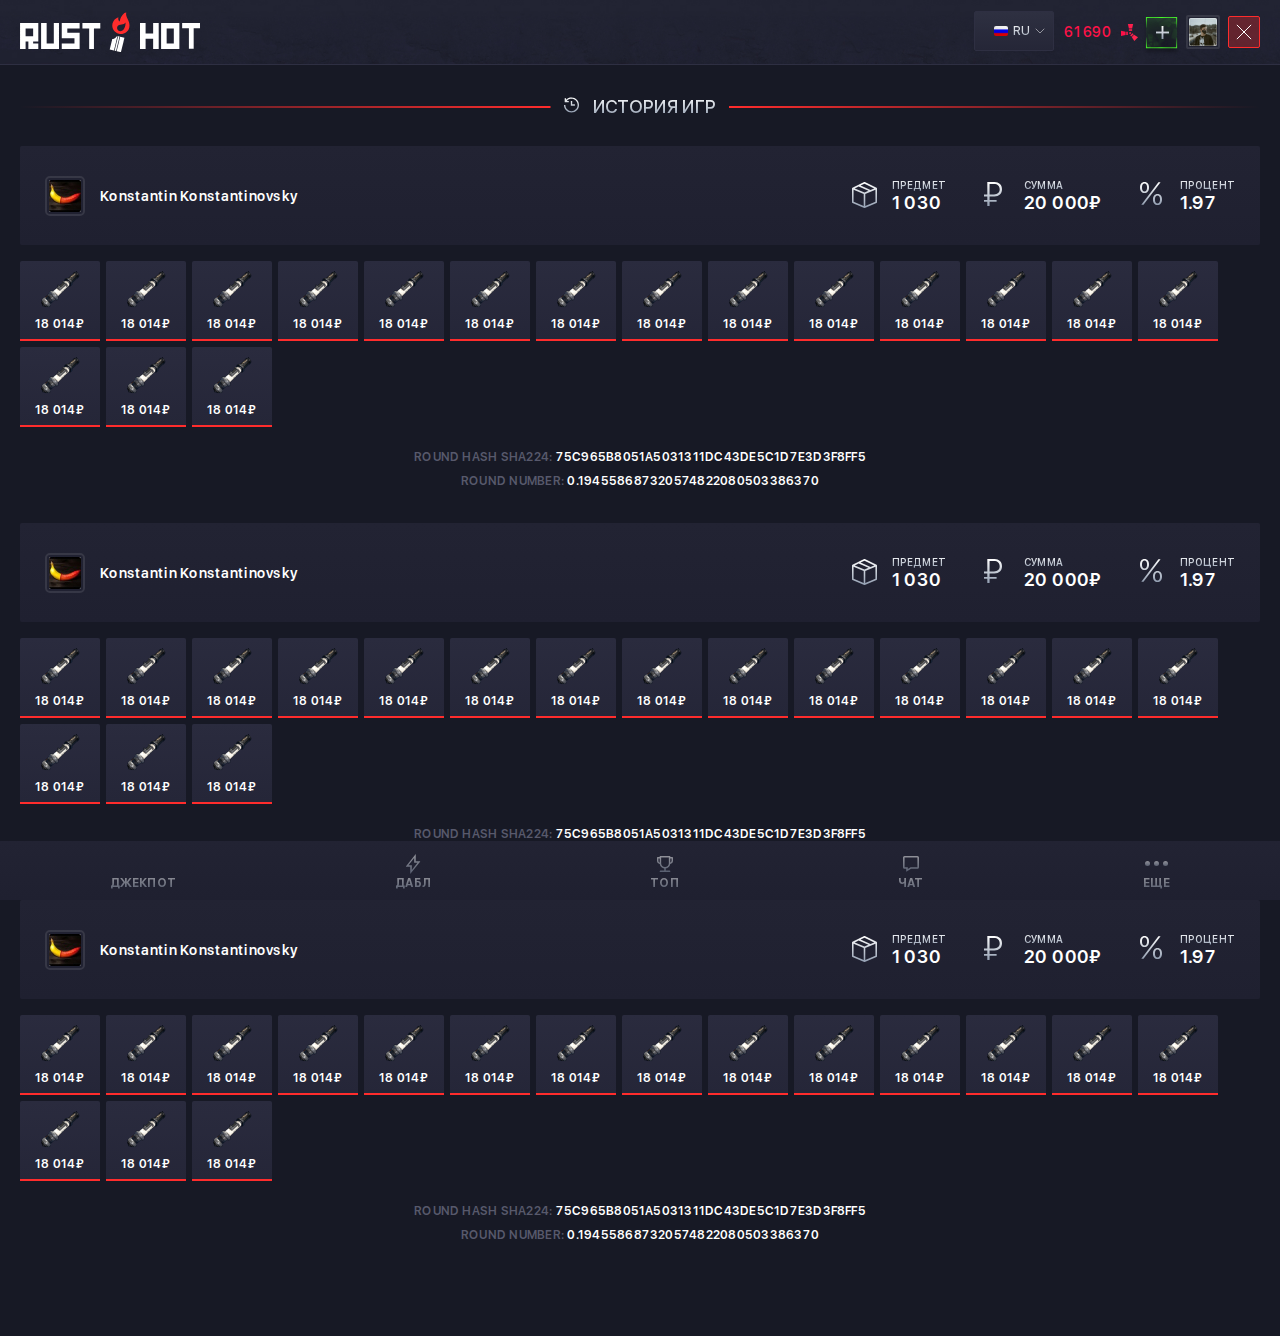
==== history.html @ d073d3c9 "Rusthot" ====
<!DOCTYPE html>

<html lang="ru">

<head>
	<meta charset="utf-8">
	<meta http-equiv="X-UA-Compatible" content="IE=edge" >
	<meta name="viewport" content="width=device-width, initial-scale=1.0">
	<meta name="description" content="">
	<link rel="stylesheet" type="text/css" href="style.css">
	<link rel="icon" type="image/png" href="favicon/favicon.ico" sizes="16x16">	
	<title>Rushot</title>
</head>

<body>

	<div class="wrapper">


	<!-- Header -->
		
	<header>
		<div class="header_site">
			<div class="left">
				<a href="#" class="logo">
					<img class="logo_img" src="img/logo.svg" alt="" />
					<img class="logo_shadow" src="img/logo_shadow.svg" alt="" />
				</a>
			</div>
			<div class="right">
				<div class="main_nav_wrapp">
					<ul class="main_nav">
						<li>
							<a href="#">
								<!-- <img src="img/nav_icons/star_red.svg" class="visible" alt="" /> -->
								<img src="img/" class="hover" alt="" />
								<span>Джекпот</span>
							</a>
						</li>
						<li>
							<a href="#">
								<img src="img/nav_icons/icon_02.svg" class="visible" alt="" />
								<img src="img/" class="hover" alt="" />
								<span>дабл</span>
							</a>
						</li>
						<li>
							<a href="#">
								<img src="img/nav_icons/icon_03.svg" class="visible" alt="" />
								<img src="img/" class="hover" alt="" />
								<span>история игр</span>
							</a>
						</li>
						<li>
							<a href="#">
								<img src="img/nav_icons/icon_04.svg" class="visible" alt="" />
								<img src="img/" class="hover" alt="" />
								<span>поддержка</span>
							</a>
						</li>
						<li>
							<a href="#">
								<img src="img/nav_icons/icon_05.svg" class="visible" alt="" />
								<img src="img/" class="hover" alt="" />
								<span>топ игроков</span>
							</a>
						</li>
					</ul>
				</div>
				<div class="lang_wrapp">
					<div class="lang_drop_menu">
						<div class="lang_current">
							<div>
								<img src="img/rus_flag.svg" alt="">
								<p>RU</p>
							</div>
						</div>
						<div class="dropdown_lang">
							<ul class="lang_list">
								<li><a href="#"><p class="lang_item"><img src="img/rus_flag.svg" alt="" /><span>RU</span></p></a></li>
								<li><a href="#" class="active"><p class="lang_item"><img src="img/eng_flag.svg" alt="" /><span>ENG</span></p></a></li>
							</ul>
						</div>
					</div>
				</div>
				<div class="steam_btn_wrapp">
					<a href="" class="steam_btn">
						<div>
							<i class="steam_icon"></i>
						</div>
						<div>
							<p>войти через</p>
							<p>steam</p>
						</div>
					</a>
				</div>
				<div class="resp_toolbar">
					<div>
						<p class="balance_red">61 690<i class="icon_02"></i></p>
					</div>
					<div>
						<a href="#" class="ref_btn"></a>
					</div>
					<div>
						<a hef="#" class="ava">
							<div class="img_box">
								<img src="img/ava.jpg" alt="" />
							</div>
						</a>
					</div>
					<div>
						<a href="#" class="logout"></a>
					</div>
				</div>
			</div>
		</div>								
	</header>

	<!-- /Header -->

	<!-- Resp Menu -->

	<div class="resp_menu" id="resp_nav">
		<button type="button" class="close_nav"></button>
		<ul class="resp_nav_list">
			<li>
				<a href="#">Link 1</a>
			</li>
			<li>
				<a href="#">Link 2</a>
			</li>
			<li>
				<a href="#">Link 3</a>
			</li>
		</ul>
		<ul class="soc_links">
			<li>
				<a href="#">
					<img class="visible" src="img/tel.svg" alt="" />
					<img class="hover" src="img/tel_white.svg" alt="" />
				</a>
			</li>
			<li>
				<a href="#">
					<img class="visible" src="img/tw.svg" alt="" />
					<img class="hover" src="img/tw_white.svg" alt="" />
				</a>
			</li>
			<li>
				<a href="#">
					<img class="visible" src="img/vk.svg" alt="" />
					<img class="hover" src="img/vk_white.svg" alt="" />
				</a>
			</li>
			<li>
				<a href="#">
					<img class="visible" src="img/dc.svg" alt="" />
					<img class="hover" src="img/dc_white.svg" alt="" />
				</a>
			</li>
		</ul>
	</div>

	 <!-- /Resp Menu -->

	<!-- Content -->
		<div class="content">

		<!-- Section 1 - History Page -->

		<!-- <section> -->
			<div class="content_templ">
				<div class="left" id="chatMenu">
					<div class="sidebar">
						<div class="sidebar_header">
							<div class="col_1">
								<div class="onl_ch">
									<div>
										<i class="chat"></i>
									</div>
									<div>
										<p>ОНЛАЙН-ЧАТ</p>
									</div>
								</div>
							</div>
							<div class="col_2">
								<button type="button" class="red_pill close_chat"><span>закрыть</span></button>
								<div class="count_chat_users">
									<i class="green_light"></i>
									<p>621</p>
								</div>
							</div>
						</div>
						<div class="chat_users scrollbar" id="chatUsers">
							<div class="user_item">
								<div class="col">
									<div class="user_avatar_wrapp">
										<div class="user_avatar">
											<div class="img_box">
												<img src="img/avatar.jpg" alt="" />
											</div>
										</div>
									</div>
								</div>
								<div class="col">
									<div class="user_text">
										<div class="user_text_header">
											<div>
												<h4>Freit</h4>
											</div>
											<div>
												<p>20:32</p>
											</div>
										</div>
										<div class="user_text_content">
											<p>Сообщение пользователя, даже в две строки, а может даже и в три можно сделать</p>
										</div>
									</div>
								</div>
							</div>
							<div class="user_item moderator">
								<div class="col">
									<div class="user_avatar_wrapp">
										<div class="user_avatar">
											<div class="img_box">
												<img src="img/avatar.jpg" alt="" />
											</div>
										</div>
										<p>MODER</p>
									</div>
								</div>
								<div class="col">
									<div class="user_text">
										<div class="user_text_header">
											<div>
												<h4>Freit</h4>
											</div>
											<div>
												<p>20:32</p>
											</div>
										</div>
										<div class="user_text_content">
											<p>Сообщение пользователя, даже в две строки, а может даже и в три можно сделать</p>
										</div>
									</div>
								</div>
							</div>
							<div class="user_item">
								<div class="col">
									<div class="user_avatar_wrapp">
										<div class="user_avatar">
											<div class="img_box">
												<img src="img/avatar.jpg" alt="" />
											</div>
										</div>
									</div>
								</div>
								<div class="col">
									<div class="user_text">
										<div class="user_text_header">
											<div>
												<h4>Freit</h4>
											</div>
											<div>
												<p>20:32</p>
											</div>
										</div>
										<div class="user_text_content">
											<p>Сообщение пользователя, даже в две строки, а может даже и в три можно сделать</p>
										</div>
									</div>
								</div>
							</div>
							<div class="user_item admin">
								<div class="col">
									<div class="user_avatar_wrapp">
										<div class="user_avatar">
											<div class="img_box">
												<img src="img/avatar.jpg" alt="" />
											</div>
										</div>
										<p>Admin</p>
									</div>
								</div>
								<div class="col">
									<div class="user_text">
										<div class="user_text_header">
											<div>
												<h4>Freit</h4>
											</div>
											<div>
												<p>20:32</p>
											</div>
										</div>
										<div class="user_text_content">
											<p>Сообщение пользователя, даже в две строки, а может даже и в три можно сделать</p>
										</div>
									</div>
								</div>
							</div>
							<div class="user_item">
								<div class="col">
									<div class="user_avatar_wrapp">
										<div class="user_avatar">
											<div class="img_box">
												<img src="img/avatar.jpg" alt="" />
											</div>
										</div>
									</div>
								</div>
								<div class="col">
									<div class="user_text">
										<div class="user_text_header">
											<div>
												<h4>Freit</h4>
											</div>
											<div>
												<p>20:32</p>
											</div>
										</div>
										<div class="user_text_content">
											<p>Сообщение пользователя, даже в две строки, а может даже и в три можно сделать</p>
										</div>
									</div>
								</div>
							</div>
							<div class="user_item">
								<div class="col">
									<div class="user_avatar_wrapp">
										<div class="user_avatar">
											<div class="img_box">
												<img src="img/avatar.jpg" alt="" />
											</div>
										</div>
									</div>
								</div>
								<div class="col">
									<div class="user_text">
										<div class="user_text_header">
											<div>
												<h4>Freit</h4>
											</div>
											<div>
												<p>20:32</p>
											</div>
										</div>
										<div class="user_text_content">
											<p>Сообщение пользователя, даже в две строки, а может даже и в три можно сделать</p>
										</div>
									</div>
								</div>
							</div>
							<div class="user_item">
								<div class="col">
									<div class="user_avatar_wrapp">
										<div class="user_avatar">
											<div class="img_box">
												<img src="img/avatar.jpg" alt="" />
											</div>
										</div>
									</div>
								</div>
								<div class="col">
									<div class="user_text">
										<div class="user_text_header">
											<div>
												<h4>Freit</h4>
											</div>
											<div>
												<p>20:32</p>
											</div>
										</div>
										<div class="user_text_content">
											<p>Сообщение пользователя, даже в две строки, а может даже и в три можно сделать</p>
										</div>
									</div>
								</div>
							</div>
							<div class="user_item">
								<div class="col">
									<div class="user_avatar_wrapp">
										<div class="user_avatar">
											<div class="img_box">
												<img src="img/avatar.jpg" alt="" />
											</div>
										</div>
									</div>
								</div>
								<div class="col">
									<div class="user_text">
										<div class="user_text_header">
											<div>
												<h4>Freit</h4>
											</div>
											<div>
												<p>20:32</p>
											</div>
										</div>
										<div class="user_text_content">
											<p>Сообщение пользователя, даже в две строки, а может даже и в три можно сделать</p>
										</div>
									</div>
								</div>
							</div>
							<div class="user_item">
								<div class="col">
									<div class="user_avatar_wrapp">
										<div class="user_avatar">
											<div class="img_box">
												<img src="img/avatar.jpg" alt="" />
											</div>
										</div>
									</div>
								</div>
								<div class="col">
									<div class="user_text">
										<div class="user_text_header">
											<div>
												<h4>Freit</h4>
											</div>
											<div>
												<p>20:32</p>
											</div>
										</div>
										<div class="user_text_content">
											<p>Сообщение пользователя, даже в две строки, а может даже и в три можно сделать</p>
										</div>
									</div>
								</div>
							</div>
							<div class="user_item">
								<div class="col">
									<div class="user_avatar_wrapp">
										<div class="user_avatar">
											<div class="img_box">
												<img src="img/avatar.jpg" alt="" />
											</div>
										</div>
									</div>
								</div>
								<div class="col">
									<div class="user_text">
										<div class="user_text_header">
											<div>
												<h4>Freit</h4>
											</div>
											<div>
												<p>20:32</p>
											</div>
										</div>
										<div class="user_text_content">
											<p>Сообщение пользователя, даже в две строки, а может даже и в три можно сделать</p>
										</div>
									</div>
								</div>
							</div>
							<div class="user_item">
								<div class="col">
									<div class="user_avatar_wrapp">
										<div class="user_avatar">
											<div class="img_box">
												<img src="img/avatar.jpg" alt="" />
											</div>
										</div>
									</div>
								</div>
								<div class="col">
									<div class="user_text">
										<div class="user_text_header">
											<div>
												<h4>Freit</h4>
											</div>
											<div>
												<p>20:32</p>
											</div>
										</div>
										<div class="user_text_content">
											<p>Сообщение пользователя, даже в две строки, а может даже и в три можно сделать</p>
										</div>
									</div>
								</div>
							</div>
						</div>
					</div>
					<div class="form_wrapp resp_form_wrapp">
						<form>
							<div class="form">
								<div class="col">
									<div class="input_wrapp_2">
										<input type="text" id="form_input" oninput="getCount()" placeholder="Ваше сообщение..." name="" />
										<div class="count_symbols" data-maxsimbols = "100">100</div>
									</div>
								</div>
								<div class="col">
									<button type="submit" class="submit_btn"></button>
								</div>
							</div>
						</form>
					</div>
				</div>
				<div class="right">
					<div class="history_wrapp">
						<div class="history_title">
							<div class="h_wrapp">
								<h3><i class="clock_2"></i>история игр</h3>
							</div>
						</div>
						<div>
							<div class="history_goods_wrapp">
								<div class="history_header">
									<div class="col">
										<div class="user_info">
											<div class="user_avatar">
												<div class="img_box">
													<img src="img/avatar.jpg" alt="">
												</div>
											</div>
											<div class="user_info_text">
												<h3>Konstantin Konstantinovsky</h3>
											</div>
										</div>
									</div>
									<div class="col">
										<div class="draws_items draws_items_2">
											<div class="draw_item draw_item_2">
												<div>
													<img src="img/cub_2.svg" alt="" />
												</div>
												<div>
													<h3>предмет</h3>
													<p>1 030</p>
												</div>
											</div>
											<div class="draw_item draw_item_2">
												<div>
													<img src="img/rub_2.svg" alt="" />
												</div>
												<div>
													<h3>сумма</h3>
													<p>20 000₽</p>
												</div>
											</div>
											<div class="draw_item draw_item_2">
												<div>
													<img src="img/percent.svg" alt="" />
												</div>
												<div>
													<h3>процент</h3>
													<p>1.97</p>
												</div>
											</div>
										</div>
									</div>
									<div class="col">
										<div class="text_wrapp_2">
											<p>Round hash sha224: <span>75c965b8051a5031311dc43de5c1d7e3d3f8ff5</span></p>
											<p>Round number: <span>0.194558687320574822080503386370</span></p>
										</div>
									</div>
								</div>
								<div class="history_goods">
									<div class="history_good">
										<div class="img_box">
											<img src="img/image_05.png" alt="" />
										</div>
										<div class="descript">
											<p>18 014₽</p>
										</div>
									</div>
									<div class="history_good">
										<div class="img_box">
											<img src="img/image_05.png" alt="" />
										</div>
										<div class="descript">
											<p>18 014₽</p>
										</div>
									</div>
									<div class="history_good">
										<div class="img_box">
											<img src="img/image_05.png" alt="" />
										</div>
										<div class="descript">
											<p>18 014₽</p>
										</div>
									</div>
									<div class="history_good">
										<div class="img_box">
											<img src="img/image_05.png" alt="" />
										</div>
										<div class="descript">
											<p>18 014₽</p>
										</div>
									</div>
									<div class="history_good">
										<div class="img_box">
											<img src="img/image_05.png" alt="" />
										</div>
										<div class="descript">
											<p>18 014₽</p>
										</div>
									</div>
									<div class="history_good">
										<div class="img_box">
											<img src="img/image_05.png" alt="" />
										</div>
										<div class="descript">
											<p>18 014₽</p>
										</div>
									</div>
									<div class="history_good">
										<div class="img_box">
											<img src="img/image_05.png" alt="" />
										</div>
										<div class="descript">
											<p>18 014₽</p>
										</div>
									</div>
									<div class="history_good">
										<div class="img_box">
											<img src="img/image_05.png" alt="" />
										</div>
										<div class="descript">
											<p>18 014₽</p>
										</div>
									</div>
									<div class="history_good">
										<div class="img_box">
											<img src="img/image_05.png" alt="" />
										</div>
										<div class="descript">
											<p>18 014₽</p>
										</div>
									</div>
									<div class="history_good">
										<div class="img_box">
											<img src="img/image_05.png" alt="" />
										</div>
										<div class="descript">
											<p>18 014₽</p>
										</div>
									</div>
									<div class="history_good">
										<div class="img_box">
											<img src="img/image_05.png" alt="" />
										</div>
										<div class="descript">
											<p>18 014₽</p>
										</div>
									</div>
									<div class="history_good">
										<div class="img_box">
											<img src="img/image_05.png" alt="" />
										</div>
										<div class="descript">
											<p>18 014₽</p>
										</div>
									</div>
									<div class="history_good">
										<div class="img_box">
											<img src="img/image_05.png" alt="" />
										</div>
										<div class="descript">
											<p>18 014₽</p>
										</div>
									</div>
									<div class="history_good">
										<div class="img_box">
											<img src="img/image_05.png" alt="" />
										</div>
										<div class="descript">
											<p>18 014₽</p>
										</div>
									</div>
									<div class="history_good">
										<div class="img_box">
											<img src="img/image_05.png" alt="" />
										</div>
										<div class="descript">
											<p>18 014₽</p>
										</div>
									</div>
									<div class="history_good">
										<div class="img_box">
											<img src="img/image_05.png" alt="" />
										</div>
										<div class="descript">
											<p>18 014₽</p>
										</div>
									</div>
									<div class="history_good">
										<div class="img_box">
											<img src="img/image_05.png" alt="" />
										</div>
										<div class="descript">
											<p>18 014₽</p>
										</div>
									</div>
								</div>
								<div class="draws_items draws_items_2 draws_items_resp">
									<div class="draw_item draw_item_2">
										<div>
											<img src="img/cub_2.svg" alt="" />
										</div>
										<div>
											<h3>предмет</h3>
											<p>1 030</p>
										</div>
									</div>
									<div class="draw_item draw_item_2">
										<div>
											<img src="img/rub_2.svg" alt="" />
										</div>
										<div>
											<h3>сумма</h3>
											<p>20 000₽</p>
										</div>
									</div>
									<div class="draw_item draw_item_2">
										<div>
											<img src="img/percent.svg" alt="" />
										</div>
										<div>
											<h3>процент</h3>
											<p>1.97</p>
										</div>
									</div>
								</div>
								<div class="text_wrapp_2 resp_text_wrapp">
									<p>Round hash sha224: <span>75c965b8051a5031311dc43de5c1d7e3d3f8ff5</span></p>
									<p>Round number: <span>0.194558687320574822080503386370</span></p>
								</div>
							</div>
							<div class="history_goods_wrapp">
								<div class="history_header">
									<div class="col">
										<div class="user_info">
											<div class="user_avatar">
												<div class="img_box">
													<img src="img/avatar.jpg" alt="">
												</div>
											</div>
											<div class="user_info_text">
												<h3>Konstantin Konstantinovsky</h3>
											</div>
										</div>
									</div>
									<div class="col">
										<div class="draws_items draws_items_2">
											<div class="draw_item draw_item_2">
												<div>
													<img src="img/cub_2.svg" alt="" />
												</div>
												<div>
													<h3>предмет</h3>
													<p>1 030</p>
												</div>
											</div>
											<div class="draw_item draw_item_2">
												<div>
													<img src="img/rub_2.svg" alt="" />
												</div>
												<div>
													<h3>сумма</h3>
													<p>20 000₽</p>
												</div>
											</div>
											<div class="draw_item draw_item_2">
												<div>
													<img src="img/percent.svg" alt="" />
												</div>
												<div>
													<h3>процент</h3>
													<p>1.97</p>
												</div>
											</div>
										</div>
									</div>
									<div class="col">
										<div class="text_wrapp_2">
											<p>Round hash sha224: <span>75c965b8051a5031311dc43de5c1d7e3d3f8ff5</span></p>
											<p>Round number: <span>0.194558687320574822080503386370</span></p>
										</div>
									</div>
								</div>
								<div class="history_goods">
									<div class="history_good">
										<div class="img_box">
											<img src="img/image_05.png" alt="" />
										</div>
										<div class="descript">
											<p>18 014₽</p>
										</div>
									</div>
									<div class="history_good">
										<div class="img_box">
											<img src="img/image_05.png" alt="" />
										</div>
										<div class="descript">
											<p>18 014₽</p>
										</div>
									</div>
									<div class="history_good">
										<div class="img_box">
											<img src="img/image_05.png" alt="" />
										</div>
										<div class="descript">
											<p>18 014₽</p>
										</div>
									</div>
									<div class="history_good">
										<div class="img_box">
											<img src="img/image_05.png" alt="" />
										</div>
										<div class="descript">
											<p>18 014₽</p>
										</div>
									</div>
									<div class="history_good">
										<div class="img_box">
											<img src="img/image_05.png" alt="" />
										</div>
										<div class="descript">
											<p>18 014₽</p>
										</div>
									</div>
									<div class="history_good">
										<div class="img_box">
											<img src="img/image_05.png" alt="" />
										</div>
										<div class="descript">
											<p>18 014₽</p>
										</div>
									</div>
									<div class="history_good">
										<div class="img_box">
											<img src="img/image_05.png" alt="" />
										</div>
										<div class="descript">
											<p>18 014₽</p>
										</div>
									</div>
									<div class="history_good">
										<div class="img_box">
											<img src="img/image_05.png" alt="" />
										</div>
										<div class="descript">
											<p>18 014₽</p>
										</div>
									</div>
									<div class="history_good">
										<div class="img_box">
											<img src="img/image_05.png" alt="" />
										</div>
										<div class="descript">
											<p>18 014₽</p>
										</div>
									</div>
									<div class="history_good">
										<div class="img_box">
											<img src="img/image_05.png" alt="" />
										</div>
										<div class="descript">
											<p>18 014₽</p>
										</div>
									</div>
									<div class="history_good">
										<div class="img_box">
											<img src="img/image_05.png" alt="" />
										</div>
										<div class="descript">
											<p>18 014₽</p>
										</div>
									</div>
									<div class="history_good">
										<div class="img_box">
											<img src="img/image_05.png" alt="" />
										</div>
										<div class="descript">
											<p>18 014₽</p>
										</div>
									</div>
									<div class="history_good">
										<div class="img_box">
											<img src="img/image_05.png" alt="" />
										</div>
										<div class="descript">
											<p>18 014₽</p>
										</div>
									</div>
									<div class="history_good">
										<div class="img_box">
											<img src="img/image_05.png" alt="" />
										</div>
										<div class="descript">
											<p>18 014₽</p>
										</div>
									</div>
									<div class="history_good">
										<div class="img_box">
											<img src="img/image_05.png" alt="" />
										</div>
										<div class="descript">
											<p>18 014₽</p>
										</div>
									</div>
									<div class="history_good">
										<div class="img_box">
											<img src="img/image_05.png" alt="" />
										</div>
										<div class="descript">
											<p>18 014₽</p>
										</div>
									</div>
									<div class="history_good">
										<div class="img_box">
											<img src="img/image_05.png" alt="" />
										</div>
										<div class="descript">
											<p>18 014₽</p>
										</div>
									</div>
								</div>
								<div class="draws_items draws_items_2 draws_items_resp">
									<div class="draw_item draw_item_2">
										<div>
											<img src="img/cub_2.svg" alt="" />
										</div>
										<div>
											<h3>предмет</h3>
											<p>1 030</p>
										</div>
									</div>
									<div class="draw_item draw_item_2">
										<div>
											<img src="img/rub_2.svg" alt="" />
										</div>
										<div>
											<h3>сумма</h3>
											<p>20 000₽</p>
										</div>
									</div>
									<div class="draw_item draw_item_2">
										<div>
											<img src="img/percent.svg" alt="" />
										</div>
										<div>
											<h3>процент</h3>
											<p>1.97</p>
										</div>
									</div>
								</div>
								<div class="text_wrapp_2 resp_text_wrapp">
									<p>Round hash sha224: <span>75c965b8051a5031311dc43de5c1d7e3d3f8ff5</span></p>
									<p>Round number: <span>0.194558687320574822080503386370</span></p>
								</div>
							</div>
							<div class="history_goods_wrapp">
								<div class="history_header">
									<div class="col">
										<div class="user_info">
											<div class="user_avatar">
												<div class="img_box">
													<img src="img/avatar.jpg" alt="">
												</div>
											</div>
											<div class="user_info_text">
												<h3>Konstantin Konstantinovsky</h3>
											</div>
										</div>
									</div>
									<div class="col">
										<div class="draws_items draws_items_2">
											<div class="draw_item draw_item_2">
												<div>
													<img src="img/cub_2.svg" alt="" />
												</div>
												<div>
													<h3>предмет</h3>
													<p>1 030</p>
												</div>
											</div>
											<div class="draw_item draw_item_2">
												<div>
													<img src="img/rub_2.svg" alt="" />
												</div>
												<div>
													<h3>сумма</h3>
													<p>20 000₽</p>
												</div>
											</div>
											<div class="draw_item draw_item_2">
												<div>
													<img src="img/percent.svg" alt="" />
												</div>
												<div>
													<h3>процент</h3>
													<p>1.97</p>
												</div>
											</div>
										</div>
									</div>
									<div class="col">
										<div class="text_wrapp_2">
											<p>Round hash sha224: <span>75c965b8051a5031311dc43de5c1d7e3d3f8ff5</span></p>
											<p>Round number: <span>0.194558687320574822080503386370</span></p>
										</div>
									</div>
								</div>
								<div class="history_goods">
									<div class="history_good">
										<div class="img_box">
											<img src="img/image_05.png" alt="" />
										</div>
										<div class="descript">
											<p>18 014₽</p>
										</div>
									</div>
									<div class="history_good">
										<div class="img_box">
											<img src="img/image_05.png" alt="" />
										</div>
										<div class="descript">
											<p>18 014₽</p>
										</div>
									</div>
									<div class="history_good">
										<div class="img_box">
											<img src="img/image_05.png" alt="" />
										</div>
										<div class="descript">
											<p>18 014₽</p>
										</div>
									</div>
									<div class="history_good">
										<div class="img_box">
											<img src="img/image_05.png" alt="" />
										</div>
										<div class="descript">
											<p>18 014₽</p>
										</div>
									</div>
									<div class="history_good">
										<div class="img_box">
											<img src="img/image_05.png" alt="" />
										</div>
										<div class="descript">
											<p>18 014₽</p>
										</div>
									</div>
									<div class="history_good">
										<div class="img_box">
											<img src="img/image_05.png" alt="" />
										</div>
										<div class="descript">
											<p>18 014₽</p>
										</div>
									</div>
									<div class="history_good">
										<div class="img_box">
											<img src="img/image_05.png" alt="" />
										</div>
										<div class="descript">
											<p>18 014₽</p>
										</div>
									</div>
									<div class="history_good">
										<div class="img_box">
											<img src="img/image_05.png" alt="" />
										</div>
										<div class="descript">
											<p>18 014₽</p>
										</div>
									</div>
									<div class="history_good">
										<div class="img_box">
											<img src="img/image_05.png" alt="" />
										</div>
										<div class="descript">
											<p>18 014₽</p>
										</div>
									</div>
									<div class="history_good">
										<div class="img_box">
											<img src="img/image_05.png" alt="" />
										</div>
										<div class="descript">
											<p>18 014₽</p>
										</div>
									</div>
									<div class="history_good">
										<div class="img_box">
											<img src="img/image_05.png" alt="" />
										</div>
										<div class="descript">
											<p>18 014₽</p>
										</div>
									</div>
									<div class="history_good">
										<div class="img_box">
											<img src="img/image_05.png" alt="" />
										</div>
										<div class="descript">
											<p>18 014₽</p>
										</div>
									</div>
									<div class="history_good">
										<div class="img_box">
											<img src="img/image_05.png" alt="" />
										</div>
										<div class="descript">
											<p>18 014₽</p>
										</div>
									</div>
									<div class="history_good">
										<div class="img_box">
											<img src="img/image_05.png" alt="" />
										</div>
										<div class="descript">
											<p>18 014₽</p>
										</div>
									</div>
									<div class="history_good">
										<div class="img_box">
											<img src="img/image_05.png" alt="" />
										</div>
										<div class="descript">
											<p>18 014₽</p>
										</div>
									</div>
									<div class="history_good">
										<div class="img_box">
											<img src="img/image_05.png" alt="" />
										</div>
										<div class="descript">
											<p>18 014₽</p>
										</div>
									</div>
									<div class="history_good">
										<div class="img_box">
											<img src="img/image_05.png" alt="" />
										</div>
										<div class="descript">
											<p>18 014₽</p>
										</div>
									</div>
								</div>
								<div class="draws_items draws_items_2 draws_items_resp">
									<div class="draw_item draw_item_2">
										<div>
											<img src="img/cub_2.svg" alt="" />
										</div>
										<div>
											<h3>предмет</h3>
											<p>1 030</p>
										</div>
									</div>
									<div class="draw_item draw_item_2">
										<div>
											<img src="img/rub_2.svg" alt="" />
										</div>
										<div>
											<h3>сумма</h3>
											<p>20 000₽</p>
										</div>
									</div>
									<div class="draw_item draw_item_2">
										<div>
											<img src="img/percent.svg" alt="" />
										</div>
										<div>
											<h3>процент</h3>
											<p>1.97</p>
										</div>
									</div>
								</div>
								<div class="text_wrapp_2 resp_text_wrapp">
									<p>Round hash sha224: <span>75c965b8051a5031311dc43de5c1d7e3d3f8ff5</span></p>
									<p>Round number: <span>0.194558687320574822080503386370</span></p>
								</div>
							</div>
						</div>
					</div>
				</div>
			</div>
		<!-- </section> -->

		<!-- /Section 1 - History Page -->

		</div>
	<!-- /Content -->

	<!-- Footer -->

		<footer class="footer_section">
			<div class="footer_templ">
				<div class="left">
					<div class="form_wrapp">
						<form>
							<div class="form">
								<div class="col">
									<div class="input_wrapp_2">
										<div class="show_field"></div>
										<input type="text" id="form_input" oninput="getCount()" placeholder="Ваше сообщение..." name="" />
										<div class="count_symbols" data-maxsimbols = "100">100</div>
									</div>
								</div>
								<div class="col">
									<button type="submit" class="submit_btn"></button>
								</div>
							</div>
						</form>
					</div>
				</div>
				<div class="right">
					<div class="two_cols_3">
						<div class="col">
							<div class="text_wrapp">
								<p>RUSTHOT.COM - копирование дизайна сайта, элементов или контента строго запрещена. Все скрипты и графические элементы являются собственностью администрации сайта.</p>
							</div>
						</div>
						<div class="col">
							<ul class="soc_links">
								<li>
									<a href="#">
										<img class="visible" src="img/tel.svg" alt="" />
										<img class="hover" src="img/tel_white.svg" alt="" />
									</a>
								</li>
								<li>
									<a href="#">
										<img class="visible" src="img/tw.svg" alt="" />
										<img class="hover" src="img/tw_white.svg" alt="" />
									</a>
								</li>
								<li>
									<a href="#">
										<img class="visible" src="img/vk.svg" alt="" />
										<img class="hover" src="img/vk_white.svg" alt="" />
									</a>
								</li>
								<li>
									<a href="#">
										<img class="visible" src="img/dc.svg" alt="" />
										<img class="hover" src="img/dc_white.svg" alt="" />
									</a>
								</li>
							</ul>
						</div>
					</div>
				</div>
			</div>
			<!-- Resp Footer -->
			<div class="resp_footer">
				<ul class="resp_nav">
					<li>
						<a href="#">
							<div class="icon_box">
								<i class="star visible"></i>
								<i class="star_red hover"></i>
							</div>
							<p>Джекпот</p>
						</a>
					</li>
					<li>
						<a href="#">
							<div class="icon_box">
								<i class="doble_resp visible"></i>
								<i class="doble_resp_red hover"></i>
							</div>
							<p>дабл</p>
						</a>
					</li>
					<li>
						<a href="#">
							<div class="icon_box">
								<i class="cup_resp visible"></i>
								<i class="cup_resp_red hover"></i>
							</div>
							<p>топ</p>
						</a>
					</li>
					<li>
						<a href="#" class="chat_link">
							<div class="icon_box">
								<i class="chat_resp visible"></i>
								<i class="chat_resp_red hover"></i>
							</div>
							<p>чат</p>
						</a>
					</li>
					<li>
						<a href="#" class="more_link">
							<div class="more_dots">
								<span></span>
								<span></span>
								<span></span>
							</div>
							<p>еще</p>
						</a>
					</li>
				</ul>
			</div>
			<!-- /Resp Footer -->
		</footer>

	<!-- /Footer -->

	</div>

	<link rel="stylesheet" type="text/css" href="responsive.css">
	<link rel="stylesheet" type="text/css" href="slick/slick.css">
	<link rel="stylesheet" type="text/css" href="vendors/css/jquery.mCustomScrollbar.css">
	<link rel="stylesheet" type="text/css" href="vendors/css/jquery.fancybox.css">
	<script src="vendors/js/jquery.js"></script>
	<script src="slick/slick.js"></script>
	<script type="text/javascript" src="vendors/js/jquery.mCustomScrollbar.concat.min.js"></script>
	<script src="vendors/js/jquery.fancybox.js"></script>
	<script src="js/scripts.js"></script>

</body>
</html>
---- style.css ----
@charset "utf-8";

/*------------------*/
/*-- Fonts --*/
/*------------------*/

@font-face {
    font-family: "SF UI Display";
    src: url("fonts/SFUIDisplay-Semibold.eot");
    src: url("fonts/SFUIDisplay-Semibold.eot?#iefix") format("embedded-opentype"),
        url("fonts/SFUIDisplay-Semibold.woff2") format("woff2"),
        url("fonts/SFUIDisplay-Semibold.woff") format("woff"),
        url("fonts/SFUIDisplay-Semibold.ttf") format("truetype"),
        url("fonts/SFUIDisplay-Semibold.svg#fonts/SFUIDisplay-Semibold") format("svg");
    font-weight: 600;
    font-style: normal;
    font-display: swap;
}

@font-face {
    font-family: "SF UI Display";
    src: url("fonts/SFUIDisplay-Heavy.eot");
    src: url("fonts/SFUIDisplay-Heavy.eot?#iefix") format("embedded-opentype"),
        url("fonts/SFUIDisplay-Heavy.woff2") format("woff2"),
        url("fonts/SFUIDisplay-Heavy.woff") format("woff"),
        url("fonts/SFUIDisplay-Heavy.ttf") format("truetype"),
        url("fonts/SFUIDisplay-Heavy.svg#fonts/SFUIDisplay-Heavy") format("svg");
    font-weight: 800;
    font-style: normal;
    font-display: swap;
}

@font-face {
    font-family: "SF UI Display";
    src: url("fonts/SFUIDisplay-Medium.eot");
    src: url("fonts/SFUIDisplay-Medium.eot?#iefix") format("embedded-opentype"),
        url("fonts/SFUIDisplay-Medium.woff2") format("woff2"),
        url("fonts/SFUIDisplay-Medium.woff") format("woff"),
        url("fonts/SFUIDisplay-Medium.ttf") format("truetype"),
        url("fonts/SFUIDisplay-Medium.svg#fonts/SFUIDisplay-Medium") format("svg");
    font-weight: 500;
    font-style: normal;
    font-display: swap;
}

@font-face {
    font-family: "SF UI Display";
    src: url("fonts/SFUIDisplay-Regular.eot");
    src: url("fonts/SFUIDisplay-Regular.eot?#iefix") format("embedded-opentype"),
        url("fonts/SFUIDisplay-Regular.woff2") format("woff2"),
        url("fonts/SFUIDisplay-Regular.woff") format("woff"),
        url("fonts/SFUIDisplay-Regular.ttf") format("truetype"),
        url("fonts/SFUIDisplay-Regular.svg#fonts/SFUIDisplay-Regular") format("svg");
    font-weight: normal;
    font-style: normal;
    font-display: swap;
}

@font-face {
    font-family: "SF UI Display";
    src: url("fonts/SFUIDisplay-Bold.eot");
    src: url("fonts/SFUIDisplay-Bold.eot?#iefix") format("embedded-opentype"),
        url("fonts/SFUIDisplay-Bold.woff2") format("woff2"),
        url("fonts/SFUIDisplay-Bold.woff") format("woff"),
        url("fonts/SFUIDisplay-Bold.ttf") format("truetype"),
        url("fonts/SFUIDisplay-Bold.svg#fonts/SFUIDisplay-Bold") format("svg");
    font-weight: bold;
    font-style: normal;
    font-display: swap;
}

@font-face {
    font-family: "SF UI Text";
    src: url("fonts/SFUIText-HeavyItalic.eot");
    src: url("fonts/SFUIText-HeavyItalic.eot?#iefix") format("embedded-opentype"),
        url("fonts/SFUIText-HeavyItalic.woff2") format("woff2"),
        url("fonts/SFUIText-HeavyItalic.woff") format("woff"),
        url("fonts/SFUIText-HeavyItalic.ttf") format("truetype"),
        url("fonts/SFUIText-HeavyItalic.svg#fonts/SFUIText-HeavyItalic") format("svg");
    font-weight: 900;
    font-style: italic;
    font-display: swap;
}


/*-------------------------------------------*/
/* BASIC SETUP */
/*-------------------------------------------*/

* {
    margin: 0;
    padding: 0;
    -webkit-box-sizing: border-box;
    -moz-box-sizing: border-box;
    box-sizing: border-box;
}

html {
    -webkit-text-size-adjust: 100%;
}

html,
body {
    min-height: 100%;
    min-width: 100%;
    height: 100%;
}

body {
    background: #171925;
}

.wrapper {
    position: relative;
    display: flex;
    display: -ms-flexbox;
    display: -webkit-flex;
    flex-direction: column;
    -webkit-flex-direction: column;
    -ms-flex-direction: column;
    min-height: 100%;
    /*min-height: 100vh;*/
    overflow: hidden;
}

header {
    flex: 0 0 auto;
    -webkit-flex: 0 0 auto;
}

.content {
    flex: 1 0 auto;
    -webkit-flex: 1 0 auto;
    display: flex;
    display: -webkit-flex;
}

footer {
    flex: 0 0 auto;
    -webkit-flex: 0 0 auto;
}

::-webkit-input-placeholder {color: #575760;}
::-moz-placeholder          {color: #575760;}
:-moz-placeholder           {color: #575760;}
:-ms-input-placeholder      {color: #575760;}

input,
textarea,
button,
select,
a,
img {
    outline: none;
}

select {
    -webkit-appearance: none;
    appearance: none;
    -moz-appearance;
    text-indent: 0.01px;
    text-overflow: "";
}

*::-ms-expand { display: none; }

input::-webkit-outer-spin-button,
input::-webkit-inner-spin-button {
    -webkit-appearance: none;
}

input[type="number"] {
    -moz-appearance: textfield;
}

input {
    -webkit-appearance: none;
    -moz-appearance
}

button {
    -webkit-appearance: none;
    -moz-appearance
}

textarea {
    resize: none;
    overflow: auto;
    -webkit-appearance: none;
    -moz-appearance;
}

input::-webkit-input-placeholder       {opacity: 1; transition: opacity .3s ease;}
input::-moz-placeholder                {opacity: 1; transition: opacity .3s ease;}
input:-moz-placeholder                 {opacity: 1; transition: opacity .3s ease;}
input:-ms-input-placeholder            {opacity: 1; transition: opacity .3s ease;}
input:focus::-webkit-input-placeholder {opacity: 0; transition: opacity .3s ease;}
input:focus::-moz-placeholder          {opacity: 0; transition: opacity .3s ease;}
input:focus:-moz-placeholder           {opacity: 0; transition: opacity .3s ease;}
input:focus:-ms-input-placeholder      {opacity: 0; transition: opacity .3s ease;}

textarea::-webkit-input-placeholder       {opacity: 1; transition: opacity .3s ease;}
textarea::-moz-placeholder                {opacity: 1; transition: opacity .3s ease;}
textarea:-moz-placeholder                 {opacity: 1; transition: opacity .3s ease;}
textarea:-ms-input-placeholder            {opacity: 1; transition: opacity .3s ease;}
textarea:focus::-webkit-input-placeholder {opacity: 0; transition: opacity .3s ease;}
textarea:focus::-moz-placeholder          {opacity: 0; transition: opacity .3s ease;}
textarea:focus:-moz-placeholder           {opacity: 0; transition: opacity .3s ease;}
textarea:focus:-ms-input-placeholder      {opacity: 0; transition: opacity .3s ease;}


/*-------------------------------------------*/
/* ----- DEFAULT STYLES ------ */
/*-------------------------------------------*/

section {
    position: relative;
    padding: 1px 0;
}

h1 {
    font-family: "SF UI Display";
    font-weight: 500;
    font-size: 18px;
    line-height: 21px;
    letter-spacing: .02em;
    text-transform: uppercase;
    color: #FFFFFF;
}

h2 {
    font-family: "SF UI Display";
    font-weight: 500;
    font-size: 18px;
    line-height: 21px;
    letter-spacing: .02em;
    text-transform: uppercase;
    color: #FFFFFF;
}

h3 {
    font-family: "SF UI Display";
    font-weight: 600;
    font-size: 18px;
    line-height: 150%;
    letter-spacing: .02em;
    color: #FFFFFF;
}

h4 {
    font-family: "SF UI Display";
    font-weight: 600;
    font-size: 12px;
    line-height: 150%;
    letter-spacing: .02em;
    color: #FFFFFF;
}

h5 {
    font-family: "SF UI Display";
    font-weight: normal;
    font-size: 12px;
    line-height: 150%;
    letter-spacing: .02em;
    color: #A2A3B8;
}

p {
    font-family: "SF UI Display";
    font-weight: normal;
    font-size: 12px;
    line-height: 150%;
    letter-spacing: .02em;
    color: #A2A3B8;
}

a {
    text-decoration: none;
    font-family: "SF UI Display";
    font-weight: normal;
    font-size: 12px;
    line-height: 150%;
    letter-spacing: .02em;
    color: #A2A3B8;
}

a:visited,
a:hover,
a:active,
a:focus {
    outline: none;
}

li {
    list-style: none;
    font-family: "SF UI Display";
    font-weight: normal;
    font-size: 12px;
    line-height: 150%;
    letter-spacing: .02em;
    color: #A2A3B8;
}

img {
    outline: none;
    border: 1px solid transparent;
    border: none;
    content: '';
}

button:hover,
button:active,
a:hover,
a:active {
    -webkit-tap-highlight-color: rgba(0,0,0,0); 
    -webkit-tap-highlight-color: transparent;
}

input {
    font-family: "SF UI Display";
}

input:focus {

}

textarea {
    font-family: "SF UI Display";
}

textarea:focus {

}

label {
    font-family: "SF UI Display";
}

/*-------------------------------------------*/
/* ----- REUSABLE COMPONENTS ------ */
/*-------------------------------------------*/

.row {
    /*max-width: 1230px;*/
    /*margin: 0 auto;*/
    /*padding: 0 25px;*/
}

.overflow_wrapp {
    overflow: hidden;
}

.align_center {
    text-align: center;
}

.align_right {
    text-align: right;
}

.align_left {
    text-align: left;
}

.s_visible {
    display: none;
}

/*-- Slick --*/

.slick-arrow {
    display: block;
    width: 75px;
    height: 75px;
    cursor: pointer;
    z-index: 2;
    position: absolute;
    top: 50%;
    opacity: .6;
    margin-top: -40px;
    background: #ffffff;
    border: 1px solid transparent;
    -webkit-border-radius: 50%;
    -moz-border-radius: 50%;
    border-radius: 50%;
    -webkit-box-shadow: 0 1px 5px 0 rgba(0, 0, 0, .5);
    -moz-box-shadow: 0 1px 5px 0 rgba(0, 0, 0, .5);
    box-shadow: 0 1px 5px 0 rgba(0, 0, 0, .5);
    -webkit-transition-property: box-shadow, opacity;
    -webkit-transition-duration: .3s;
    -webkit-transition-timing-function: ease;

    -moz-transition-property: box-shadow, opacity;
    -moz-transition-duration: .3s;
    -moz-transition-timing-function: ease;

    -ms-transition-property: box-shadow, opacity;
    -ms-transition-duration: .3s;
    -ms-transition-timing-function: ease;

    -o-transition-property: box-shadow, opacity;
    -o-transition-duration: .3s;
    -o-transition-timing-function: ease;

    transition-property: box-shadow, opacity;
    transition-duration: .3s;
    transition-timing-function: ease;
}

.slick-arrow:hover {
    opacity: 1;
    -webkit-box-shadow: 0 1px 12px 0 rgba(0, 0, 0, .5);
    -moz-box-shadow: 0 1px 12px 0 rgba(0, 0, 0, .5);
    box-shadow: 0 1px 12px 0 rgba(0, 0, 0, .5);
}

.slick-arrow img {
    display: block;
    width: 36px;
    height: auto;
    margin: auto;
    position: absolute;
    top: 0;
    left: 0;
    right: 0;
    bottom: 0;
}

.slick-prev {
    left: -21px;
}

.slick-prev img {
    left: -2px;
}

.slick-next {
    right: -21px;
}

.slick-next img {
    right: -6px;
}

.slick-dots {
    text-align: center;
}

.slick-dots li {
    display: inline-block;
    vertical-align: top;
    cursor: pointer;
    margin: 4px;
}

.slick-dots li button {
    font-size: 0;
    line-height: 0;
    width: 16px;
    height: 16px;
    cursor: pointer;
    background: transparent;
    position: relative;
    border: 2px solid #006df0;
    -webkit-border-radius: 50%;
    -moz-border-radius: 50%;
    border-radius: 50%;
}

.slick-dots li.slick-active button {
    background: #006df0;
}

/*-- /Slick --*/

/*-- Breadcrumbs --*/

/*.breadcrumbs_wrapp {
    padding: 40px 0 20px 0;
}

.breadcrumbs li {
    display: inline-block;
    vertical-align: top;
    padding: 0 5px;
}

.breadcrumbs li:after {
    position: relative;
    top: -2px;
    left: 5px;
    content: "\2192";
    font-size: 13px;
    line-height: 23px;
    color: #333333;
}

.breadcrumbs li:last-child:after {
    display: none;
}

.breadcrumbs li a {
    border-bottom: 1px solid transparent;
    font-size: 18px;
    line-height: 23px;
    color: #333333;
}

.breadcrumbs li a:link,
.breadcrumbs li a:visited {
    border-bottom: 1px solid transparent;
}

.breadcrumbs li a:active,
.breadcrumbs li a.active {
    border-bottom: 1px solid #333333;
}

.breadcrumbs li a:hover {
    border-bottom: 1px solid #333333;
}

.breadcrumbs li:last-child a {
    pointer-events: none;
    cursor: default;
    opacity: .6;
    border-bottom: 1px solid transparent;
}*/

/*-- /Breadcrumbs --*/

/*-------------------------------------------*/
/* ----- HEADER ------ */
/*-------------------------------------------*/

.header_site {
    display: flex;
    display: -webkit-flex;
    border-bottom: 1px solid #2E2F42;
    background-image: url(img/header_bg.jpg);
    background-repeat: no-repeat;
    background-position: center;
    background-size: cover;
    width: 100%;
    z-index: 3;
    position: fixed;
    top: 0;
    left: 0;
}

.header_site .left {
    width: 327px;
}

.header_site .right {
    display: flex;
    display: -webkit-flex;
    width: calc(100% - 327px);
}

.logo {
    display: block;
    width: 100%;
    min-height: 88px;
    position: relative;
    background: -webkit-linear-gradient(180deg, #161722 0%, #301F1F 100%);
    background: -moz-linear-gradient(180deg, #161722 0%, #301F1F 100%);
    background: linear-gradient(180deg, #161722 0%, #301F1F 100%);
}

.logo:after {
    display: block;
    width: 100%;
    height: 2px;
    content: "";
    background: -webkit-radial-gradient(50% 61.36% at 50% 100%, #FF2C2C 0%, rgba(28, 29, 45, 0) 100%);
    background: -moz-radial-gradient(50% 61.36% at 50% 100%, #FF2C2C 0%, rgba(28, 29, 45, 0) 100%);
    background: radial-gradient(50% 61.36% at 50% 100%, #FF2C2C 0%, rgba(28, 29, 45, 0) 100%);
    position: absolute;
    bottom: 0;
    left: 0;
}

.logo_shadow {
    display: block;
    width: auto;
    height: auto;
    max-width: 100%;
    position: absolute;
    bottom: 0;
    left: 50%;
    -webkit-transform: translate(-50%, 0);
    -moz-transform: translate(-50%, 0);
    transform: translate(-50%, 0);
}

.logo img.logo_img {
    display: block;
    width: auto;
    height: auto;
    /*max-width: 100%;*/
    max-width: 90%;
    max-height: 100%;
    position: absolute;
    top: 50%;
    left: 50%;
    -webkit-transform: translate(-50%, -50%);
    -moz-transform: translate(-50%, -50%);
    transform: translate(-50%, -50%);
    z-index: 2;
}

.main_nav_wrapp {
    display: flex;
    display: -webkit-flex;
    width: calc(100% - 310px);
}

.main_nav li {
    display: inline-flex;
    display: -webkit-inline-flex;
    height: 100%;
    padding: 0;
    position: relative;
    /*outline: 1px solid red;*/
}

.main_nav li:before {
    display: block;
    content: "";
    width: 100%;
    height: 100%;
    background-image: url(img/nav_item_shape.png);
    background-repeat: no-repeat;
    background-position: center bottom;
    background-size: contain;
    position: absolute;
    bottom: 0;
    left: 0;
    opacity: 0;
    -webkit-transition-property: opacity;
    -webkit-transition-duration: .3s;
    -webkit-transition-timing-function: ease;

    -moz-transition-property: opacity;
    -moz-transition-duration: .3s;
    -moz-transition-timing-function: ease;

    -ms-transition-property: opacity;
    -ms-transition-duration: .3s;
    -ms-transition-timing-function: ease;

    -o-transition-property: opacity;
    -o-transition-duration: .3s;
    -o-transition-timing-function: ease;

    transition-property: opacity;
    transition-duration: .3s;
    transition-timing-function: ease;
}

.main_nav li:hover:before {
    opacity: 1;
}

.main_nav li a {
    display: flex;
    display: -webkit-flex;
    padding: 0 30px;
    position: relative;
    align-items: center;
    -webkit-align-items: center;
    height: 100%;
    font-weight: 500;
    font-size: 16px;
    line-height: 19px;
    color: #466896;
    letter-spacing: .02em;
    text-transform: uppercase;
    
/*    -webkit-transition-property: border;
    -webkit-transition-duration: .3s;
    -webkit-transition-timing-function: ease;

    -moz-transition-property: border;
    -moz-transition-duration: .3s;
    -moz-transition-timing-function: ease;

    -ms-transition-property: border;
    -ms-transition-duration: .3s;
    -ms-transition-timing-function: ease;

    -o-transition-property: border;
    -o-transition-duration: .3s;
    -o-transition-timing-function: ease;

    transition-property: border;
    transition-duration: .3s;
    transition-timing-function: ease;*/
}

.main_nav li a:link,
.main_nav li a:visited {

}

.main_nav li a:active,
.main_nav li a.active {

}

.main_nav li a:hover {

}

.main_nav li a:after {
    display: block;
    width: 100%;
    height: 2px;
    content: "";
    background: -webkit-radial-gradient(50% 61.36% at 50% 100%, #FF2C2C 0%, rgba(28, 29, 45, 0) 100%);
    background: -moz-radial-gradient(50% 61.36% at 50% 100%, #FF2C2C 0%, rgba(28, 29, 45, 0) 100%);
    background: radial-gradient(50% 61.36% at 50% 100%, #FF2C2C 0%, rgba(28, 29, 45, 0) 100%);
    position: absolute;
    bottom: -1px;
    left: 0;
    opacity: 0;
    -webkit-transition-property: opacity;
    -webkit-transition-duration: .3s;
    -webkit-transition-timing-function: ease;

    -moz-transition-property: opacity;
    -moz-transition-duration: .3s;
    -moz-transition-timing-function: ease;

    -ms-transition-property: opacity;
    -ms-transition-duration: .3s;
    -ms-transition-timing-function: ease;

    -o-transition-property: opacity;
    -o-transition-duration: .3s;
    -o-transition-timing-function: ease;

    transition-property: opacity;
    transition-duration: .3s;
    transition-timing-function: ease;
}

.main_nav li a:hover:after {
    opacity: 1;
}

.main_nav li a:before {
    display: block;
    width: 60px;
    height: 1px;
    content: "";
    background: -webkit-linear-gradient(90deg, rgba(255, 44, 44, 0) 0%, #FF2C2C 49.48%, rgba(255, 44, 44, 0) 100%);
    background: -moz-linear-gradient(90deg, rgba(255, 44, 44, 0) 0%, #FF2C2C 49.48%, rgba(255, 44, 44, 0) 100%);
    background: linear-gradient(90deg, rgba(255, 44, 44, 0) 0%, #FF2C2C 49.48%, rgba(255, 44, 44, 0) 100%);
    position: absolute;
    bottom: 4px;
    left: 50%;
    opacity: 0;
    -webkit-transform: translate(-50%, 0);
    -moz-transform: translate(-50%, 0);
    transform: translate(-50%, 0);
    -webkit-transition-property: opacity;
    -webkit-transition-duration: .3s;
    -webkit-transition-timing-function: ease;

    -moz-transition-property: opacity;
    -moz-transition-duration: .3s;
    -moz-transition-timing-function: ease;

    -ms-transition-property: opacity;
    -ms-transition-duration: .3s;
    -ms-transition-timing-function: ease;

    -o-transition-property: opacity;
    -o-transition-duration: .3s;
    -o-transition-timing-function: ease;

    transition-property: opacity;
    transition-duration: .3s;
    transition-timing-function: ease;
}

.main_nav li a:hover:before {
    opacity: 1;
}

.main_nav li a img {
    position: absolute;
    top: 50%;
    left: 0;
    -webkit-transform: translate(0, -50%);
    -moz-transform: translate(0, -50%);
    transform: translate(0, -50%);
}

.main_nav li a.visible {

}

.main_nav li a.hover {

}

.main_nav li a span {
    margin: 0;
    font-weight: 500;
    font-size: 16px;
    line-height: 19px;
    color: #466896;
    letter-spacing: .02em;
    text-transform: uppercase;
    background: linear-gradient(#FFFFFF, #929EB1);
    -webkit-background-clip: text; /* Обрезаем фон по тексту */
    -webkit-text-fill-color: transparent; /* Прозрачный текст */
}

.lang_wrapp {
    width: 120px;
    padding-top: 24px;
}

.lang_drop_menu {
    width: 80px;
    position: relative;
}

.steam_btn_wrapp {
    width: 190px;
    display: flex;
    display: -webkit-flex;
    height: 100%;
}

.lang_current {
    display: flex;
    display: -webkit-flex;
    position: relative;
    cursor: pointer;
    width: 80px;
    height: 40px;
    background: linear-gradient(180deg, #2E3041 0%, #252637 100%);
    border: 1px solid #2E2F42;
    -webkit-border-radius: 2px;
    -moz-border-radius: 2px;
    border-radius: 2px;
}

.lang_current:after {
    display: block;
    content: "";
    width: 10px;
    height: 7px;
    background-image: url(img/arrow.svg);
    background-repeat: no-repeat;
    background-position: center;
    background-size: contain;
    position: absolute;
    top: 15px;
    right: 8px;
    -webkit-transform: rotate(0);
    -moz-transform: rotate(0);
    transform: rotate(0);
    -webkit-transition-property: transform;
    -webkit-transition-duration: .3s;
    -webkit-transition-timing-function: ease;

    -moz-transition-property: transform;
    -moz-transition-duration: .3s;
    -moz-transition-timing-function: ease;

    -ms-transition-property: transform;
    -ms-transition-duration: .3s;
    -ms-transition-timing-function: ease;

    -o-transition-property: transform;
    -o-transition-duration: .3s;
    -o-transition-timing-function: ease;

    transition-property: transform;
    transition-duration: .3s;
    transition-timing-function: ease;
}

.lang_drop_menu.active .lang_current:after {
    -webkit-transform: rotate(-180deg);
    -moz-transform: rotate(-180deg);
    transform: rotate(-180deg);
}

.lang_current > div {
    display: flex;
    display: -webkit-flex;
    align-items: center;
    -webkit-align-items: center;
    -webkit-justify-content: center;
    -moz-justify-content: center;
    width: 100%;
}

.lang_current > div img {

}

.lang_current > div p {
    padding: 0 5px;
    margin: 0;
    font-weight: 500;
    font-size: 12px;
    line-height: 19px;
    color: #466896;
    letter-spacing: .02em;
    text-transform: uppercase;
    background: linear-gradient(#FFFFFF, #929EB1);
    -webkit-background-clip: text;
    -webkit-text-fill-color: transparent;
}

.dropdown_lang {
    width: 64px;
    margin: 0;
    padding: 0 8px 2px 8px;
    opacity: 0;
    background: linear-gradient(180deg, #2E3041 0%, #252637 100%);
    border: 1px solid #2E2F42;
    -webkit-border-radius: 2px;
    -moz-border-radius: 2px;
    border-radius: 2px;
    position: absolute;
    top: 100%;
    left: -9999999px;
    -webkit-transform: translate(-50%, 0);
    -moz-transform: translate(-50%, 0);
    transform: translate(-50%, 0);
    -webkit-transition-property: margin, opacity;
    -webkit-transition-duration: .3s;
    -webkit-transition-timing-function: ease;

    -moz-transition-property: margin, opacity;
    -moz-transition-duration: .3s;
    -moz-transition-timing-function: ease;

    -ms-transition-property: margin, opacity;
    -ms-transition-duration: .3s;
    -ms-transition-timing-function: ease;

    -o-transition-property: margin, opacity;
    -o-transition-duration: .3s;
    -o-transition-timing-function: ease;

    transition-property: margin, opacity;
    transition-duration: .3s;
    transition-timing-function: ease;
}

.lang_drop_menu.active .dropdown_lang {
    margin: 16px 0 0 0;
    left: 50%;
    opacity: 1;
}

.lang_list li {
    padding: 1px 0;
}

.lang_list li p {
    display: flex;
    display: -webkit-flex;
    align-items: center;
    -webkit-align-items: center;
    width: 100%;
}

.lang_list li p span {
    padding: 2px 5px 0 5px;
    margin: 0;
    font-weight: 500;
    font-size: 12px;
    line-height: 19px;
    color: #466896;
    letter-spacing: .02em;
    text-transform: uppercase;
    background: linear-gradient(#FFFFFF, #929EB1);
    -webkit-background-clip: text;
    -webkit-text-fill-color: transparent;

    -webkit-transition-property: color;
    -webkit-transition-duration: .3s;
    -webkit-transition-timing-function: ease;

    -moz-transition-property: color;
    -moz-transition-duration: .3s;
    -moz-transition-timing-function: ease;

    -ms-transition-property: color;
    -ms-transition-duration: .3s;
    -ms-transition-timing-function: ease;

    -o-transition-property: color;
    -o-transition-duration: .3s;
    -o-transition-timing-function: ease;

    transition-property: color;
    transition-duration: .3s;
    transition-timing-function: ease;
}

.lang_list li a:visited p span,
.lang_list li a:link p span {
    color: #466896;
}

.lang_list li a:hover p span {
    color: #FF2C2C;
    background: transparent;
    -webkit-text-fill-color: #FF2C2C;
}

.lang_list li a:active p span,
.lang_list li a.active p span {
    color: #FF2C2C;
    background: transparent;
    -webkit-text-fill-color: #FF2C2C;
}

.steam_btn_wrapp {
    position: relative;
}

.steam_btn {
    display: flex;
    display: -webkit-flex;
    align-items: center;
    -webkit-align-items: center;
    width: 100%;
    height: 100%;
    position: relative;
    padding: 0 15px;
}

.steam_btn_wrapp:before {
    display: block;
    content: "";
    width: 100%;
    height: 100%;
    position: absolute;
    top: 0;
    left: 0;
    background: radial-gradient(296.55% 296.55% at 50% 0%, rgba(34, 35, 51, 0) 0%, #FF2C2C 100%);
    transform: matrix(1, 0, 0, -1, 0, 0);
}

.steam_btn:before {
    content: "";
    width: 100%;
    height: 11px;
    background-size: contain;
    background-repeat: no-repeat;
    background-position: center;
    background-image: url(img/steam_top_border.svg);
    position: absolute;
    top: 0;
    left: 0;
}

.steam_btn:after {
    content: "";
    width: 100%;
    height: 11px;
    background-size: contain;
    background-repeat: no-repeat;
    background-position: center;
    background-image: url(img/steam_bottom_border.svg);
    position: absolute;
    bottom: 0;
    left: 0;
}

.steam_btn > div {
    position: relative;
    z-index: 2;
}

.steam_btn > div:nth-child(1) {
    width: 55px;
}

.steam_btn > div:nth-child(2) {
    width: calc(100% - 55px);
}

.steam_icon {
    display: block;
    width: 40px;
    height: 40px;
    position: relative;
    background: #FF2C2C;
    box-shadow: 0 0 25px #FC0254;
    -webkit-border-radius: 50%;
    -moz-border-radius: 50%;
    border-radius: 50%;
}

.steam_icon:before {
    display: block;
    content: "";
    width: 35px;
    height: 26px;
    background-size: contain;
    background-repeat: no-repeat;
    background-position: center;
    background-image: url(img/steam_icon.svg);
    position: absolute;
    top: 7px;
    left: -1px;
}

.steam_btn > div:nth-child(2) p:nth-child(1) {
    font-style: normal;
    font-weight: 600;
    font-size: 14px;
    line-height: 15px;
    color: #466896;
    letter-spacing: .02em;
    text-transform: uppercase;
    background: linear-gradient(#FFFFFF, #929EB1);
    -webkit-background-clip: text;
    -webkit-text-fill-color: transparent;
}

.steam_btn > div:nth-child(2) p:nth-child(2) {
    font-style: normal;
    font-weight: 600;
    font-size: 30px;
    line-height: 34px;
    color: #466896;
    letter-spacing: .02em;
    text-transform: uppercase;
    background: linear-gradient(#FFFFFF, #929EB1);
    -webkit-background-clip: text;
    -webkit-text-fill-color: transparent;
}

.resp_toolbar {
    display: none;
}

.close_nav {
    display: none;
}

/*-- Resp Menu --*/



/*-- /Resp Menu --*/



/*-------------------------------------------*/
/* ----- CONTENT ------ */
/*-------------------------------------------*/

/*-- Section 1 - Main Page --*/

.index_bg {
    position: relative;
}

.index_bg:before {
    display: block;
    content: "";
    width: 100%;
    height: 100%;
    max-height: 650px;
    position: absolute;
    top: 0;
    left: 0;
    background-image: url(img/index_bg.jpg);
    background-position: center top;
    background-repeat: no-repeat;
    background-size: cover;
    opacity: .05;
}

.content_templ {
    display: flex;
    display: -webkit-flex;
    flex-wrap: wrap;
    -webkit-flex-wrap: wrap;
    width: 100%;
}

.content_templ > .left {
    display: flex;
    display: -webkit-flex;
    min-height: 100%;
    width: 330px;
}

.content_templ > .right {
    width: calc(100% - 330px);
    padding: 25px 25px 15px 25px;
}

.sidebar {
    display: flex;
    display: -webkit-flex;
    flex-direction: column;
    -webkit-flex-direction: column;
    border-right: 1px solid #2E2F42;
}

.sidebar_header {
    display: flex;
    display: -webkit-flex;
    padding: 9px 25px 6px 11px;
    border-bottom: 1px solid #2E2F42;
    background-size: cover;
    background-position: center;
    background-repeat: no-repeat;
    background: #171925;
    position: relative;
    z-index: 2;
}

.sidebar_header .col_1 {
    width: calc(100% - 50px);
}

.sidebar_header .col_2 {
    width: 50px;
    display: flex;
    display: -webkit-flex;
    -webkit-justify-content: flex-end;
    justify-content: flex-end;
    padding-top: 13px;
}

.onl_ch {
    display: flex;
    display: -webkit-flex;
}

.onl_ch > div:nth-child(1) {
    width: 25px;
}

.onl_ch > div:nth-child(2) {
    width: calc(100% - 25px);
    padding: 10px 0 0 10px;
}

.resp_form_wrapp {
    display: none;
}

.chat {
    display: block;
    width: 40px;
    height: 40px;
    background-image: url(img/chat_icon.svg);
    background-repeat: no-repeat;
    background-size: contain;
    background-position: center;
}

.onl_ch p {
    font-weight: 500;
    font-size: 14px;
    line-height: 17px;
    color: #466896;
    letter-spacing: .02em;
    text-transform: uppercase;
    background: linear-gradient(#FFFFFF, #929EB1);
    -webkit-background-clip: text;
    -webkit-text-fill-color: transparent;
}

.close_chat {
    display: none !important;
    position: relative;
    top: -10px;
    margin: 0 10px !important;
    padding: 5px 9px 5px 9px !important;
}

.close_chat span {
    font-size: 10px !important;
}

.count_chat_users {
    display: flex;
    display: -webkit-flex;
    position: relative;
}

.green_light {
    display: block;
    width: 6px;
    height: 6px;
    background: #00FFA3;
    -webkit-box-shadow: 0 0 10px #00FFA3;
    -moz-box-shadow: 0 0 10px #00FFA3;
    box-shadow: 0 0 10px #00FFA3;
    -webkit-border-radius: 50%;
    -moz-border-radius: 50%;
    border-radius: 50%;
}

.count_chat_users i {
    position: relative;
    top: 4px;
}

.count_chat_users p {
    padding: 0 0 0 7px;
    font-weight: 500;
    font-size: 10px;
    line-height: 12px;
    color: #466896;
    letter-spacing: .02em;
    text-transform: uppercase;
    background: linear-gradient(#FFFFFF, #929EB1);
    -webkit-background-clip: text;
    -webkit-text-fill-color: transparent;
}

.sidebar {
    position: relative;
    width: 100%;
}

.chat_users {    
    padding: 10px 24px 10px 18px;
    position: relative;
    position: absolute;
    top: 0;
    left: 0;
    width: 100%;
    height: 100%
}

.chat_users.mCustomScrollbar .user_item:nth-child(1) {
    margin-top: 20px;
}

.chat_users.mCustomScrollbar {
    padding: 10px 24px 10px 18px;
}

.chat_users.mCustomScrollbar.mCS_no_scrollbar {
    padding: 10px 24px 10px 18px;
}

.chat_users .mCSB_scrollTools .mCSB_dragger .mCSB_dragger_bar {
    width: 6px;
    background: rgba(255, 255, 255, .1) !important;
}

.chat_users:before {
    display: block;
    content: "";
    width: 100%;
    height: 170px;
    background: -moz-linear-gradient(top,  rgba(34,35,51,1) 0%, rgba(34,35,51,0.87) 30%, rgba(34,35,51,0) 100%);
    background: -webkit-linear-gradient(top,  rgba(34,35,51,1) 0%,rgba(34,35,51,0.87) 30%,rgba(34,35,51,0) 100%);
    background: linear-gradient(to bottom,  rgba(34,35,51,1) 0%,rgba(34,35,51,0.87) 30%,rgba(34,35,51,0) 100%);
    filter: progid:DXImageTransform.Microsoft.gradient( startColorstr='#222333', endColorstr='#00222333',GradientType=0 );
    position: absolute;
    top: 0;
    left: 0;
    z-index: 2;
}

.user_item {
    display: flex;
    display: -webkit-flex;
    margin: 16px 0;
}

.user_item .col:nth-child(1) {
    width: 50px;
}

.user_item .col:nth-child(2) {
    width: calc(100% - 50px);
    padding-left: 15px;
}

.user_avatar_wrapp {

}

.user_avatar {
    width: 40px;
    height: 40px;
    margin: 0 auto;
    padding: 1px;
    border: 2px solid rgba(255, 255, 255, .1);
    box-shadow: none;
    -webkit-border-radius: 5px;
    -moz-border-radius: 5px;
    border-radius: 5px;
}

.moderator .user_avatar {
    border: 2px solid #2C5AFF;
    -webkit-box-shadow: 0 0 15px #2C5AFF, 0 0 25px #2C5AFF;
    -moz-box-shadow: 0 0 15px #2C5AFF, 0 0 25px #2C5AFF;
    box-shadow: 0 0 15px #2C5AFF, 0 0 25px #2C5AFF;
}

.admin .user_avatar {
    border: 2px solid #FF2C2C;
    -webkit-box-shadow: 0 0 15px #FF2C2C, 0 0 25px #FF2C2C;
    -moz-box-shadow: 0 0 15px #FF2C2C, 0 0 25px #FF2C2C;
    box-shadow: 0 0 15px #FF2C2C, 0 0 25px #FF2C2C;
}

.user_avatar .img_box {
    width: 32px;
    height: 32px;
    overflow: hidden;
    position: relative;
    -webkit-border-radius: 2px;
    -moz-border-radius: 2px;
    border-radius: 2px;
    top: 1px;
    left: 1px;
}

.user_avatar .img_box img {
    display: block;
    width: auto;
    height: auto;
    min-width: 100%;
    min-height: 100%;
    position: absolute;
    top: 50%;
    left: 50%;
    -webkit-transform: translate(-50%, -50%);
    -moz-transform: translate(-50%, -50%);
    transform: translate(-50%, -50%);
}

.user_avatar_wrapp p {
    padding: 7px 0 0 0;
    text-align: center;
    font-weight: 600;
    font-size: 11px;
    line-height: 150%;
    letter-spacing: .02em;
    color: #5E5F6D;
    text-transform: uppercase;
}

.user_text {
    background: #2D2E3C;
    border: 1px solid #2E2F42;
    -webkit-border-radius: 4px;
    -moz-border-radius: 4px;
    border-radius: 4px;
    padding: 6px 15px 10px 15px;
}

.user_text_header {
    display: flex;
    display: -webkit-flex;
    padding-bottom: 4px;
}

.user_text_header > div:nth-child(1) {
    width: calc(100% - 35px);
}

.user_text_header > div:nth-child(2) {
    width: 35px;
    text-align: right;
}

.user_text_header h4 {
    font-weight: 600;
    font-size: 12px;
    line-height: 150%;
    letter-spacing: .02em;
    color: #FFFFFF;
}

.user_text_header p {
    padding: 2px 0 0 0;
    font-weight: 500;
    font-size: 10px;
    line-height: 150%;
    text-align: right;
    letter-spacing: .02em;
    color: #676880;
}

.user_text_content {

}

.user_text_content p {
    font-weight: normal;
    font-size: 12px;
    line-height: 150%;
    letter-spacing: .02em;
    color: #A2A3B8;
}

.draw {
    display: flex;
    display: -webkit-flex;
    background-image: url(img/draw_bg.jpg);
    background-size: cover;
    background-repeat: no-repeat;
    background-position: center;
    border: 1px solid #252636;
    -webkit-border-radius: 2px;
    -moz-border-radius: 2px;
    border-radius: 2px;
    margin-bottom: 24px;
    padding: 15px 20px 16px 5px;
    position: relative;
    z-index: 3;
}

#sidebarHeight {
    position: relative;
}

.draw .inline {
    /*padding: 0 20px;*/
    padding: 0 10px;
}

.draw_title {
    display: flex;
    display: -webkit-flex;
    min-width: 568px;
}

.draw_title_col:nth-child(1) {
    position: relative;
    width: 174px;
}

.draw_title_col:nth-child(2) {

}

.draw_title_col:nth-child(1) img {
    position: absolute;
    top: -40px;
    left: 0;
}

.draw_title_col:nth-child(2) h3 {
    font-weight: 600;
    font-size: 18px;
    line-height: 150%;
    letter-spacing: .02em;
    text-transform: uppercase;
    background: linear-gradient(#FFFFFF, #929EB1);
    -webkit-background-clip: text;
    -webkit-text-fill-color: transparent;
}

.draw_title_col:nth-child(2) h2 {
    font-family: 'SF UI Text';
    font-style: italic;
    font-weight: 800;
    font-size: 30px;
    line-height: 36px;
    letter-spacing: .02em;
    text-transform: uppercase;
    background: linear-gradient(#5AFF88, #00AE46);
    -webkit-background-clip: text;
    -webkit-text-fill-color: transparent;
}

.green_pill {
    display: inline-block;
    vertical-align: top;
    cursor: pointer;
    border: none;
    padding: 11px 20px 9px 20px;
    position: relative;
    font-weight: bold;
    font-size: 12px;
    line-height: 150%;
    text-align: center;
    letter-spacing: .02em;
    text-transform: uppercase;
    color: #FFFFFF;
    -webkit-border-radius: 3px;
    -moz-border-radius: 3px;
    border-radius: 3px;
    -webkit-transition-property: box-shadow;
    -webkit-transition-duration: .3s;
    -webkit-transition-timing-function: ease;

    -moz-transition-property: box-shadow;
    -moz-transition-duration: .3s;
    -moz-transition-timing-function: ease;

    -ms-transition-property: box-shadow;
    -ms-transition-duration: .3s;
    -ms-transition-timing-function: ease;

    -o-transition-property: box-shadow;
    -o-transition-duration: .3s;
    -o-transition-timing-function: ease;

    transition-property: box-shadow;
    transition-duration: .3s;
    transition-timing-function: ease;
}

.green_pill:link,
.green_pill:visited {
    box-shadow: none;
}

.green_pill:active,
.green_pill.active {
    -webkit-box-shadow: 0 0 25px rgba(24, 163, 88, .7);
    -moz-box-shadow: 0 0 25px rgba(24, 163, 88, .7);
    box-shadow: 0 0 25px rgba(24, 163, 88, .5);
}

.green_pill:hover {
    -webkit-box-shadow: 0 0 25px rgba(24, 163, 88, .7);
    -moz-box-shadow: 0 0 25px rgba(24, 163, 88, .7);
    box-shadow: 0 0 25px rgba(24, 163, 88, .7);
}

.green_pill:before {
    display: block;
    content: "";
    width: 100%;
    height: 100%;
    position: absolute;
    top: 0;
    left: 0;
    background: linear-gradient(180deg, #18A358 4.17%, #1ABE5C 100%);
    border: 1px solid #00FF66;
    border-radius: 2px;
    transform: matrix(1, 0, 0, -1, 0, 0);
}

.green_pill span {
    white-space: nowrap;
    position: relative;
    z-index: 2;
}

.draw .green_pill {
    margin: 13px 25px 13px 25px;
}

.draws_items {
    display: flex;
    display: -webkit-flex;
    margin: 10px -20px;
}

.draw_item {
    display: flex;
    display: -webkit-flex;
    /*margin: 0 10px;*/
    margin: 1px 22px;
}

.draw_item > div:nth-child(1) {
    width: 40px;
    padding: 4px 0 0 0;
}

.draw_item > div:nth-child(2) {
    width: calc(100% - 40px);
}

.draw_item > div:nth-child(1) img {
    display: block;
    width: auto;
    height: auto;
    max-width: 100%;
}

.draw_item h3 {
    /*white-space: nowrap;*/
    font-weight: 600;
    font-size: 12px;
    line-height: 130%;
    letter-spacing: .02em;
    text-transform: uppercase;
    background: linear-gradient(#FFFFFF, #929EB1);
    -webkit-background-clip: text;
    -webkit-text-fill-color: transparent;
}

.draw_item p {
    white-space: nowrap;
    font-weight: 600;
    font-size: 20px;
    line-height: 130%;
    letter-spacing: .02em;
    text-transform: uppercase;
    color: #FFFFFF;
}

.two_cols {
    display: flex;
    display: -webkit-flex;
}

.two_cols > .col_1 {
    /*width: 35.5%;*/
    width: 425px;
    order: 1;
}

.two_cols > .col_2 {
    /*width: 64.5%;*/
    width: calc(100% - 425px);
    display: flex;
    display: -webkit-flex;
    align-items: flex-end;
    -webkit-align-items: flex-end;
    order: 2;
}

.rulet_sect {
    width: 100%;
    position: relative;
}

.rulet_sect .history_list {
    width: 100%;
    position: absolute;
    bottom: 21px;
    left: 0;
    text-align: center;
}

.rulet_wrapp {
    width: 100%;
    margin: 0 auto;
    overflow: hidden;
    position: relative;
    top: -15px;
}

.total_bank {
    position: absolute;
    top: 44px;
    left: 40px;
}

.total_bank h3 {
    font-weight: 500;
    font-size: 16px;
    line-height: 19px;
    letter-spacing: .02em;
    text-transform: uppercase;
    background: linear-gradient(#FFFFFF, #929EB1);
    -webkit-background-clip: text;
    -webkit-text-fill-color: transparent;
}

.circle_wrapp {
    max-width: 873px;
    height: 345px;
    margin: 0 auto;
    position: relative;
    overflow: hidden;
}

.circle_bg {
    position: absolute;
    bottom: -65px;
    left: 50%;
    margin-left: -476px;
}

.rotate {
    width: 873px;
    height: 345px;
/*    -webkit-animation: rotate 12s infinite linear;
    -moz-animation: rotate 12s infinite linear;
    -o-animation: rotate 12s infinite linear;
    animation: rotate 12s infinite linear;*/
    position: relative;
    top: 16px;
}

@keyframes rotate {
    0% {
        transform: rotate(0);
    }
    100% {
        transform: rotate(-360deg);
    }
}

@-webkit-keyframes rotate {
    0% {
        transform: rotate(0);
    }
    100% {
        transform: rotate(-360deg);
    }
}

@-moz-keyframes rotate {
    0% {
        transform: rotate(0);
    }
    100% {
        transform: rotate(-360deg);
    }
}

/*.circle_wrapp:before {
    display: block;
    content: "";
    width: 673px;
    height: 673px;
    position: absolute;
    top: 0;
    left: 0;
    border: 100px solid #191926;
    -webkit-border-radius: 50%;
    -moz-border-radius: 50%;
    border-radius: 50%;
}*/

.circle_wrapp:before {
    display: block;
    content: "";
    width: 18px;
    height: 120px;
    position: absolute;
    top: 7px;
    left: 50%;
    margin: 0 0 0 -9px;
    background-image: url(img/arrows.svg);
    background-position: center;
    background-repeat: no-repeat;
    background-size: contain;
    z-index: 2;
}

.circle_good_wrapp:nth-child(1) {
    transform: rotate(0);
}

.circle_good_wrapp:nth-child(2) {
    transform: rotate(18deg);
}

.circle_good_wrapp:nth-child(3) {
    transform: rotate(36deg);
}

.circle_good_wrapp:nth-child(4) {
    transform: rotate(54deg);
}

.circle_good_wrapp:nth-child(5) {
    transform: rotate(72deg);
}

.circle_good_wrapp:nth-child(6) {
    transform: rotate(90deg);
}

.circle_good_wrapp:nth-child(7) {
    transform: rotate(108deg);
}

.circle_good_wrapp:nth-child(8) {
    transform: rotate(126deg);
}

.circle_good_wrapp:nth-child(9) {
    transform: rotate(144deg);
}

.circle_good_wrapp:nth-child(10) {
    transform: rotate(162deg);
}

.circle_good_wrapp:nth-child(11) {
    transform: rotate(180deg);
}

.circle_good_wrapp:nth-child(12) {
    transform: rotate(198deg);
}

.circle_good_wrapp:nth-child(13) {
    transform: rotate(216deg);
}

.circle_good_wrapp:nth-child(14) {
    transform: rotate(234deg);
}

.circle_good_wrapp:nth-child(15) {
    transform: rotate(252deg);
}

.circle_good_wrapp:nth-child(16) {
    transform: rotate(270deg);
}

.circle_good_wrapp:nth-child(17) {
    transform: rotate(288deg);
}

.circle_good_wrapp:nth-child(18) {
    transform: rotate(306deg);
}

.circle_good_wrapp:nth-child(19) {
    transform: rotate(324deg);
}

.circle_good_wrapp:nth-child(20) {
    transform: rotate(342deg);
}

/*.circle_wrapp > img {
    position: absolute;
    bottom: -94px;
    left: 50%;
    -webkit-transform: translate(-50%, 0);
    -moz-transform: translate(-50%, 0);
    transform: translate(-50%, 0);
}*/

.circle_good_wrapp {
    height: 873px;
    width: 1px;
    /*outline: 1px solid red;*/
    position: absolute;
    top: 0;
    left: 50%;
}

.circle_good_wrapp .circle_good {
    margin-left: -24px;
    margin-top: 25px;
}

.circle_good {
    position: relative;
    width: 48px;
    height: 48px;
}

.circle_good span {
    display: block;
    width: 48px;
    height: 48px;
    -webkit-border-radius: 50%;
    -moz-border-radius: 50%;
    border-radius: 50%;
}

.circle_good.green span {
    background: -webkit-linear-gradient(180deg, #20BE69 4.17%, #20DF83 100%);
    background: -moz-linear-gradient(180deg, #20BE69 4.17%, #20DF83 100%);
    background: linear-gradient(180deg, #20BE69 4.17%, #20DF83 100%);
    box-shadow: 0 0 25px rgba(44, 255, 141, .5);
}

.circle_good.grey span {
    background: linear-gradient(315deg, #2A2B3B -0.61%, #2F3144 99.56%);
    border: 2px solid #38394E;
}

.circle_good.blue span {
    background: linear-gradient(180deg, #205FBE 4.17%, #204ADF 100%);
    border: 1px solid #2C9AFF;
    box-shadow: 0px 0px 25px rgba(44, 154, 255, 0.5);
}

.circle_good.red span {
    background: linear-gradient(180deg, #BE2020 4.17%, #DF2020 100%);
    border: 1px solid #FF2C2C;
    box-shadow: 0px 0px 25px rgba(255, 44, 44, 0.5);
}

.circle_good img {
    position: absolute;
    top: 50%;
    left: 50%;
    -webkit-transform: translate(-50%, -50%);
    -moz-transform: translate(-50%, -50%);
    transform: translate(-50%, -50%);
}

.circle_wrapp .counter_wrapp {
    position: absolute;
    top: 159px;
    left: 50%;
    -webkit-transform: translate(-50%, 0);
    -moz-transform: translate(-50%, 0);
    transform: translate(-50%, 0);
    margin-bottom: 0;
}

.counter_wrapp_2 p {
    font-size: 18px;
}

.counter_wrapp_2 p.countdown {
    margin-top: 13px;
    padding-bottom: 10px;
}

.history_list {
    display: flex;
    display: -webkit-flex;
    align-items: center;
    -webkit-align-items: center;
    justify-content: center;
    -webkit-justify-content: center;
}

.circle_wrapp .history_list {
    width: 100%;
    position: absolute;
    bottom: 8px;
    left: 0;
}

.history_list li {
    padding: 4px;
}

.history_list li a {
    display: block;
}

.history_list li a span {
    display: block;
    border-radius: 50%;
}

.green_circ {
    width: 24px;
    height: 24px;
    background: linear-gradient(180deg, #20BE69 4.17%, #20DF83 100%);
    border: 1px solid #2CFF9A;
    box-shadow: 0 0 25px rgba(44, 255, 141, 0.5);
}

.blue_circ {
    width: 14px;
    height: 14px;
    background: linear-gradient(180deg, #205FBE 4.17%, #204ADF 100%);
    border: 1px solid #2C9AFF;
    box-shadow: 0 0 25px rgba(44, 154, 255, 0.5);
}

.red_circ {
    width: 18px;
    height: 18px;
    background: linear-gradient(180deg, #BE2020 4.17%, #DF2020 100%);
    border: 1px solid #FF2C2C;
    box-shadow: 0 0 25px rgba(255, 44, 44, 0.5);
}

.gray_circ {
    width: 12px;
    height: 12px;
    background: linear-gradient(315deg, #2A2B3B -0.61%, #2F3144 99.56%);
    border: 2px solid #38394E;
}

.filter_box {
    margin-bottom: 16px;
    padding: 22px 25px 1px 25px;
    background: -webkit-linear-gradient(180deg, #222333 0%, #1F2030 100%);
    background: -moz-linear-gradient(180deg, #222333 0%, #1F2030 100%);
    background: linear-gradient(180deg, #222333 0%, #1F2030 100%);
    -webkit-border-radius: 2px;
    -moz-border-radius: 2px;
    border-radius: 2px;
}

.filter_box_title {
    display: flex;
    display: -webkit-flex;
}

.filter_box_title > div:nth-child(1) {
    width: 30px;
    position: relative;
}

.filter_box_title > div:nth-child(2) {
    width: calc(100% - 30px);
}

.red_icon {
    width: 50px;
    height: 50px;
    display: block;
    background-image: url(img/doble_red.svg);
    background-repeat: no-repeat;
    background-size: contain;
    background-position: center;
}

.filter_box_title > div:nth-child(1) i {
    position: absolute;
    top: -16px;
    left: -15px;
}

.filter_box_title h3 {
    font-weight: 500;
    font-size: 16px;
    line-height: 19px;
    letter-spacing: .02em;
    text-transform: uppercase;
    background: linear-gradient(#FFFFFF, #929EB1);
    -webkit-background-clip: text;
    -webkit-text-fill-color: transparent;
}

.filter_wrapp {
    margin: 30px 0 30px 0;
}

.filters_form .filter_wrapp:nth-child(1) {
    margin-top: 27px;
}

.filters_form .filter_wrapp:last-child {
    margin-bottom: 20px;
}

.filter_wrapp h3 {
    font-weight: 500;
    font-size: 12px;
    line-height: 14px;
    letter-spacing: .02em;
    text-transform: uppercase;
    color: #58596C;
}

.input_wrapp {
    margin-top: 10px;
}

input {
    display: block;
    height: 40px;
    width: 100%;
    padding: 0 15px;
    background: #1B1C28;
    border: 1px solid #2A2B3E;
    -webkit-border-radius: 2px;
    -moz-border-radius: 2px;
    border-radius: 2px;
    font-weight: 500;
    font-size: 16px;
    line-height: 39px;
    letter-spacing: .02em;
    text-transform: uppercase;
    color: #FFFFFF;
}

.input_wrapp_shape {
    position: relative;
}

.input_wrapp_shape input {
    padding: 0 45px 0 15px;
}

.input_wrapp_shape:after {
    width: 17px;
    height: 17px;
    display: block;
    background-image: url(img/form_icon.svg);
    background-size: contain;
    background-repeat: no-repeat;
    content: "";
    position: absolute;
    top: 12px;
    right: 14px;
}

.radio_btns {
    display: flex;
    display: -webkit-flex;
    flex-wrap: wrap;
    -webkit-flex-wrap: wrap;
    margin: 7px -4px 0 -4px;
}

.radio_wrapp {
    margin: 3px;
}

.radio {
    display: block;
    cursor: pointer;
    height: 40px;
    padding: 10px 16.5px 10px 16.5px;
    background: -webkit-linear-gradient(180deg, #1B1C28 0%, #13131E 100%);
    background: -moz-linear-gradient(180deg, #1B1C28 0%, #13131E 100%);
    background: linear-gradient(180deg, #1B1C28 0%, #13131E 100%);
    -webkit-border-radius: 2px;
    -moz-border-radius: 2px;
    border-radius: 2px;
    position: relative;
    font-weight: 500;
    font-size: 16px;
    line-height: 19px;
    text-align: center;
    letter-spacing: .02em;
    text-transform: uppercase;
    color: #58596C;
}

.radio input {
    opacity: 0;
    width: 0;
    height: 0;
    position: absolute;
    top: 0;
    left: 0;
}

.radio input + span {
    color: #58596C;
}

.radio input:checked + span {
    color: #fff;
}

.radio input:checked + span:before {
    display: block;
    content: "";
    width: calc(100% - 4px);
    height: calc(100% - 4px);
    position: absolute;
    top: 0;
    left: 0;
    border: 2px solid #38394E;
    -webkit-border-radius: 2px;
    -moz-border-radius: 2px;
    border-radius: 2px;
}

.radio_2 {
    /*padding: 11px 15px 10px 15px;*/
    padding: 11px 16px 10px 16px;
    overflow: hidden;
}

.radio_txt {
    display: flex;
    display: -webkit-flex;
    align-items: flex-start;
    -webkit-align-items: flex-start;
}

.radio_txt span {
    padding-left: 8px;
}

.radio_2 input + span:before {
    display: block;
    content: "";
    width: calc(100% - 4px);
    height: calc(100% - 4px);
    position: absolute;
    top: 0;
    left: 0;
    -webkit-border-radius: 2px;
    -moz-border-radius: 2px;
    border-radius: 2px;
}

.radio.blue input + span:before {
    border: 2px solid #2C9AFF;
}

.radio.red input + span:before {
    border: 2px solid #FF2C2C;
}

.radio.green input + span:before {
    border: 2px solid #2CFF9A;
}

.radio.blue span {
    color: #2C9AFF;
}

.radio.red span {
    color: #FF2C2C;
}

.radio.green span {
    color: #2CFF9A;
}

.radio.blue input + span:before {
    border: 2px solid #2C9AFF;
}

.radio_2 input + span.radio_txt:after {
    display: block;
    content: "";
    width: 100%;
    height: 100%;
    position: absolute;
    top: 0;
    left: 0;
}

.radio_2 input + span.radio_txt img,
.radio_2 input + span.radio_txt span {
    position: relative;
    z-index: 2;
}

.radio_2 input + span.radio_txt img {
    top: -2px;
}

.radio.blue input:checked + span.radio_txt:after {
    background: linear-gradient(92.03deg, #205FBE 4.17%, #204ADF 100%);
}

.radio.red input:checked + span.radio_txt:after {
    background: linear-gradient(277.27deg, #BE2020 4.17%, #DF2020 100%);
}

.radio.green input:checked + span.radio_txt:after {
    background: linear-gradient(277.27deg, #20BE69 4.17%, #20DF83 100%);
}

.users_lists_thumbnails {
    display: flex;
    display: -webkit-flex;
    flex-wrap: wrap;
    -webkit-flex-wrap: wrap;
    margin: 0 -7px;
}

.user_list_thumb {
    display: flex;
    display: -webkit-flex;
    flex-direction: column;
    -webkit-flex-direction: column;
    width: calc(25% - 14px);
    /*min-width: 370px;*/
    margin: 7px;
    /*margin: 24px 7px;*/
    background: -webkit-linear-gradient(180deg, #222333 0%, #1F2030 100%);
    background: -moz-linear-gradient(180deg, #222333 0%, #1F2030 100%);
    background: linear-gradient(180deg, #222333 0%, #1F2030 100%);
}

.user_list_thumb_header {
    display: flex;
    display: -webkit-flex;
    position: relative;
    min-height: 48px;
    border: 2px solid #38394E;
    background: -webkit-linear-gradient(352.72deg, #2F3144 -0.61%, #2A2B3B 99.56%);
    background: -moz-linear-gradient(352.72deg, #2F3144 -0.61%, #2A2B3B 99.56%);
    background: linear-gradient(352.72deg, #2F3144 -0.61%, #2A2B3B 99.56%);
    padding: 10px 20px 10px 20px;
}

.user_list_thumb.blue .user_list_thumb_header {
    background: -webkit-linear-gradient(97.28deg, #205FBE 4.17%, #204ADF 100%);
    background: -moz-linear-gradient(97.28deg, #205FBE 4.17%, #204ADF 100%);
    background: linear-gradient(97.28deg, #205FBE 4.17%, #204ADF 100%);
    border: 1px solid #2C9AFF;
    -webkit-box-shadow: 0 0 25px rgba(44, 154, 255, .5);
    -moz-box-shadow: 0 0 25px rgba(44, 154, 255, .5);
    box-shadow: 0 0 25px rgba(44, 154, 255, .5);
}

.user_list_thumb.red .user_list_thumb_header {
    background: -webkit-linear-gradient(277.27deg, #BE2020 4.17%, #DF2020 100%);
    background: -moz-linear-gradient(277.27deg, #BE2020 4.17%, #DF2020 100%);
    background: linear-gradient(277.27deg, #BE2020 4.17%, #DF2020 100%);
    border: 1px solid #FF2C2C;
    -webkit-box-shadow: 0 0 25px rgba(255, 44, 44, .5);
    -moz-box-shadow: 0 0 25px rgba(255, 44, 44, .5);
    box-shadow: 0 0 25px rgba(255, 44, 44, .5);
}

.user_list_thumb.green .user_list_thumb_header {
    background: -webkit-linear-gradient(277.27deg, #20BE69 4.17%, #20DF83 100%);
    background: -moz-linear-gradient(277.27deg, #20BE69 4.17%, #20DF83 100%);
    background: linear-gradient(277.27deg, #20BE69 4.17%, #20DF83 100%);
    border: 1px solid #2CFF9A;
    -webkit-box-shadow: 0 0 25px rgba(44, 255, 141, .5);
    -moz-box-shadow: 0 0 25px rgba(44, 255, 141, .5);
    box-shadow: 0 0 25px rgba(44, 255, 141, .5);
}

.user_list_thumb_header .col_1 {
    width: calc(100% - 135px);
}

.user_list_thumb_header .col_2 {
    width: 135px;
}

.user_2 {
    display: inline-block;
    vertical-align: top;
    width: 19px;
    height: 19px;
    background-image: url(img/user_3.svg);
    background-repeat: no-repeat;
    background-position: center;
    background-size: contain;
}

.users_count_2 {
    display: flex;
    display: -webkit-flex;
    padding: 3px 0 0 0;
}

.users_count_2 > div:nth-child(1) {
    width: 65px;
}

.users_count_2 > div:nth-child(2) {
    width: calc(100% - 65px);
    position: relative;
}

.users_count_2 > div:nth-child(2) img {
    position: absolute;
    top: -22px;
    left: 0;
}

.users_count_2 p {
    font-weight: 500;
    font-size: 14px;
    line-height: 17px;
    letter-spacing: .02em;
    text-transform: uppercase;
    color: #FFFFFF;
}

.users_count_2 p i {
    margin-right: 10px;
    position: relative;
    top: 3px;
}

.count_bals {
    font-weight: 500;
    font-size: 18px;
    line-height: 21px;
    letter-spacing: .02em;
    text-transform: uppercase;
    color: #FFFFFF;
    text-align: right;
}

.count_bals i {
    margin-left: 10px;
}

.icon_01 {
    display: inline-block;
    vertical-align: top;
    width: 20px;
    height: 20px;
    background-image: url(img/icon_02.svg);
    background-repeat: no-repeat;
    background-position: center;
    background-size: contain;
}

.bg_text {
    font-weight: 800;
    font-size: 64px;
    line-height: 76px;
    letter-spacing: 0.02em;
    text-transform: uppercase;
    color: #FFFFFF;
    opacity: .1;
    transform: rotate(30deg);
}

.user_list_thumb_header {

}

.user_list_thumb_header .bg_wrapp {
    width: 100%;
    height: 100%;
    overflow: hidden;
    position: absolute;
    top: 0;
    left: 0;
}

.bg_wrapp .bg_text {
    position: absolute;
    top: -17px;
    left: 50%;
    margin-left: -30px;
}

.users_list_items {
    height: 370px;
    padding: 16px 24px 14px 24px;
}

.users_list_items.mCustomScrollbar {
    padding-right: 10px;
}

.users_list_items.mCustomScrollbar .user_item_2 {
    padding-right: 14px;
}

.users_list_items.mCustomScrollbar.mCS_no_scrollbar {
    padding-right: 24px;
}

.mCSB_scrollTools .mCSB_draggerRail {
    background-color: transparent !important;
}

.mCSB_scrollTools .mCSB_dragger .mCSB_dragger_bar {
    width: 6px !important;;
    background: rgba(255, 255, 255, .1) !important;
}

.user_item_2 {
    display: flex;
    display: -webkit-flex;
    margin: 8px 0;
}

.user_item_2 > div:nth-child(1) {
    width: calc(100% - 95px);
}

.user_item_2 > div:nth-child(2) {
    width: 95px;
    text-align: right;
}

.user_info {
    margin: 0;
    display: flex;
    display: -webkit-flex;
    /*flex-wrap: wrap;*/
    /*-webkit-flex-wrap: wrap;*/
    align-items: center;
    -webkit-align-items: center;
}

.user_info .user_avatar {
    margin: 0;
}

.user_info .user_info_text {

}

.user_info .user_info_text p {
    /*padding-left: 15px;*/
    font-weight: 600;
    font-size: 14px;
    line-height: 150%;
    letter-spacing: .02em;
    color: #FFFFFF;
}

.icon_02 {
    display: inline-block;
    vertical-align: top;
    width: 17px;
    height: 17px;
    background-image: url(img/form_icon.svg);
    background-repeat: no-repeat;
    background-position: center;
    background-size: contain;
}

.count_rate {
    display: inline-block;
    vertical-align: top;
    margin: 12px 0 0 0;
    font-weight: 500;
    font-size: 16px;
    line-height: 19px;
    letter-spacing: .02em;
    text-transform: uppercase;
    color: #FFFFFF;
}

.count_rate i {
    margin-left: 10px;
    position: relative;
    top: 1px;
}

.users_lists_footer {
    padding: 13px 10px 13px 10px;
    border-top: 1px solid #2E2F42;
    text-align: center;
}

.users_lists_footer p {
    font-weight: 600;
    font-size: 14px;
    line-height: 150%;
    letter-spacing: .02em;
    color: #58596C;
}

.users_lists_footer p span {
    color: #fff;
}

.users_lists_footer p i {
    margin-left: 9px;
    position: relative;
    top: 2px;
}

.rate_ziro {
    display: flex;
    display: -webkit-flex;
    align-items: center;
    -webkit-align-items: center;
    height: 100%;
    text-align: center;
    /*margin-top: 50%;*/
/*    -webkit-transform: translate(0, -50%);
    -moz-transform: translate(0, -50%);
    transform: translate(0, -50%);*/
}

.rate_ziro > div {
    width: 100%;
}

.rate_ziro h3 {
    padding: 10px 0;
    font-weight: 500;
    font-size: 23px;
    line-height: 27px;
    text-align: center;
    color: #466896;
    letter-spacing: .02em;
    text-transform: uppercase;
    background: linear-gradient(#FFFFFF, #929EB1);
    -webkit-background-clip: text;
    -webkit-text-fill-color: transparent;
}

.red_pill {
    display: inline-flex;
    display: -webkit-inline-flex;
    cursor: pointer;
    position: relative;
    margin: 10px 0;
    padding: 10px 15px 10px 15px;
    border: 1px solid #FF2C2C;
    -webkit-border-radius: 2px;
    -moz-border-radius: 2px;
    border-radius: 2px;
    -webkit-transition-property: box-shadow;
    -webkit-transition-duration: .3s;
    -webkit-transition-timing-function: ease;

    -moz-transition-property: box-shadow;
    -moz-transition-duration: .3s;
    -moz-transition-timing-function: ease;

    -ms-transition-property: box-shadow;
    -ms-transition-duration: .3s;
    -ms-transition-timing-function: ease;

    -o-transition-property: box-shadow;
    -o-transition-duration: .3s;
    -o-transition-timing-function: ease;

    transition-property: box-shadow;
    transition-duration: .3s;
    transition-timing-function: ease; 
}

.red_pill:before {
    content: "";
    width: 100%;
    height: 100%;
    position: absolute;
    top: 0;
    left: 0;
    -webkit-background: linear-gradient(180deg, #BE2020 4.17%, #DF2020 100%);
    -moz-background: linear-gradient(180deg, #BE2020 4.17%, #DF2020 100%);
    background: linear-gradient(180deg, #BE2020 4.17%, #DF2020 100%);
    transform: matrix(1, 0, 0, -1, 0, 0);
}

.red_pill span {
    white-space: nowrap;
    width: 100%;
    font-weight: bold;
    font-size: 12px;
    line-height: 150%;
    text-align: center;
    letter-spacing: .02em;
    text-transform: uppercase;
    color: #FFFFFF;
    position: relative;
    z-index: 2;
}

.red_pill:link,
.red_pill:visited {
    box-shadow: none;
}

.red_pill:active,
.red_pill.active {
    -webkit-box-shadow: 0 0 25px rgba(255, 44, 44, .5);
    -moz-box-shadow: 0 0 25px rgba(255, 44, 44, .5);
    box-shadow: 0 0 25px rgba(255, 44, 44, .5);
}

.red_pill:hover {
    -webkit-box-shadow: 0 0 25px rgba(255, 44, 44, .5);
    -moz-box-shadow: 0 0 25px rgba(255, 44, 44, .5);
    box-shadow: 0 0 25px rgba(255, 44, 44, .5);
}

.red_pill i {
    margin-right: 9px;
    position: relative;
    z-index: 2;
    top: 2px;
}

/*-- /Section 1 - Main Page --*/

/*-- Section 1 - History Page --*/

/*.history_wrapp {
    padding-bottom: 80px;
}*/

.history_title {
    margin: 7px 0 29px 0;
}

.h_wrapp {
    display: flex;
    display: -webkit-flex;
    align-items: center;
}

.h_wrapp:before {
    display: block;
    content: "";
    height: 2px;
    width: 100%;
    background: linear-gradient(90deg, #FF2C2C 0%, rgba(255, 44, 44, 0) 100%);
    transform: matrix(-1, 0, 0, 1, 0, 0);
}

.h_wrapp:after {
    display: block;
    content: "";
    height: 2px;
    width: 100%;
    background: linear-gradient(90deg, #FF2C2C 0%, rgba(255, 44, 44, 0) 100%);
}

.h_wrapp h3 {
    display: inline-flex;
    display: -webkit-inline-flex;
    padding: 0 13px;
    white-space: nowrap;
    font-weight: 500;
    font-size: 18px;
    line-height: 21px;
    letter-spacing: .02em;
    text-transform: uppercase;
    background: linear-gradient(#FFFFFF, #929EB1);
    -webkit-background-clip: text;
    -webkit-text-fill-color: transparent;
}

.h_wrapp h3 i {
    margin-right: 13px;
    position: relative;
    top: 1px;
}

.clock_2 {
    display: block;
    width: 16px;
    height: 16px;
    background-size: contain;
    background-repeat: no-repeat;
    background-position: center;
    background-image: url(img/clock_2.svg);
}

.history_goods_wrapp {
    margin-bottom: 20px;  
}

.history_header {
    display: flex;
    display: -webkit-flex;
    flex-wrap: wrap;
    -webkit-flex-wrap: wrap;
    margin: 13px 0;
    padding: 21px 25px 20px 25px;
    align-items: center;
    -webkit-align-items: center;
    background: -webkit-linear-gradient(180deg, #222333 0%, #1F2030 100%);
    background: -moz-linear-gradient(180deg, #222333 0%, #1F2030 100%);
    background: linear-gradient(180deg, #222333 0%, #1F2030 100%);
    -webkit-border-radius: 2px;
    -moz-border-radius: 2px;
    border-radius: 2px;
}

.history_header .col {
    width: 33.33%;
}

.user_info {

}

.user_info h3 {
    font-weight: 600;
    font-size: 18px;
    line-height: 150%;
    letter-spacing: .02em;
    color: #FFFFFF;
}

.user_info .user_info_text {
    padding-left: 15px;
}

.draws_items_2 {
    margin: 0;
    justify-content: center;
    -webkit-justify-content: center;
}

.draw_item_2 {
    margin: 1px 14px;
}

.draw_item_2 h3 {
    font-size: 10px;
    line-height: 14px;
}

.draw_item_2 p {
    font-size: 18px;
    line-height: 22px;
}

.text_wrapp_2 {
    padding-top: 5px;
}

.text_wrapp_2 p {
    font-weight: 600;
    font-size: 12px;
    line-height: 200%;
    text-align: right;
    letter-spacing: .02em;
    text-transform: uppercase;
    color: #58596C;
}

.text_wrapp_2 p span {
    color: #fff;
}

.history_goods {
    display: flex;
    display: -webkit-flex;
    flex-wrap: wrap;
    -webkit-flex-wrap: wrap;
    margin: 0 -3px;
}

.history_good {
    /*display: block;*/
    width: 80px;
    height: 80px;
    margin: 3px 3px;
    border-bottom: 2px solid #FF2C2C;
    background: -webkit-linear-gradient(180deg, #2A2B3E 0%, #252638 100%);
    background: -moz-linear-gradient(180deg, #2A2B3E 0%, #252638 100%);
    background: linear-gradient(180deg, #2A2B3E 0%, #252638 100%);
    -webkit-border-radius: 2px 2px 0 0;
    -moz-border-radius: 2px 2px 0 0;
    border-radius: 2px 2px 0 0;
}

.history_good .img_box {
    height: 48px;
    margin: 5px 0 1px 0;
    position: relative;
}

.history_good .img_box img {
    display: block;
    width: auto;
    height: auto;
    max-width: 100%;
    max-height: 100%;
    position: absolute;
    top: 50%;
    left: 50%;
    -webkit-transform: translate(-50%, -50%);
    -moz-transform: translate(-50%, -50%);
    transform: translate(-50%, -50%);
}

.history_good .descript {

}

.history_good .descript p {
    font-weight: 600;
    font-size: 12px;
    line-height: 150%;
    text-align: center;
    letter-spacing: .02em;
    color: #FFFFFF;
}

.resp_text_wrapp {
    display: none;
}

.draws_items_resp {
    display: none;
}

/*-- /Section 1 - History Page --*/

/*-- Section 1 - top Page --*/

.cup_2 {
    width: 17px;
    height: 17px;
    display: block;
    background-image: url(img/cup_2.svg);
    background-size: contain;
    background-repeat: no-repeat;
}

.top_bg {
    position: relative;
}

.top_bg:before {
    content: "";
    width: 100%;
    height: 100%;
    background-position: center top;
    background-size: contain;
    background-repeat: no-repeat;
    background-image: url(img/top_bg.jpg);
    position: absolute;
    top: 0;
    left: 0;
    opacity: .2;
}

.z_wrapp {
    position: relative;
    z-index: 2;
}

.top_places {
    display: flex;
    display: -webkit-flex;
    flex-wrap: wrap;
    -webkit-flex-wrap: wrap;
    justify-content: space-around;
    -webkit-justify-content: space-around;
    margin-top: -18px;
}

.top_place_1 {
    order: 2;
}

.top_place_2 {
    order: 1;
}

.top_place_3 {
    order: 2;
}

.top_place {

}

.top_place .photo_bg {

}

.top_place {
    display: flex;
    justify-content: center;
}

.top_place .inner {
    display: inline-block;
    vertical-align: top;
}

.top_place_2 .photo_bg_wrapp {
    width: 235px;
    height: 234px;
    margin: 0 auto;
    position: relative;
}

.photo_bg {
    position: relative;
    left: 50%;
    -webkit-transform: translate(-50%, 0);
    -moz-transform: translate(-50%, 0);
    transform: translate(-50%, 0);
}

.top_place_2 {
    margin-top: 24px;
}

.top_place_2 .photo_bg_wrapp .photo_box {
    position: absolute;
    top: 61px;
    left: 50%;
    -webkit-transform: translate(-50%, 0);
    -moz-transform: translate(-50%, 0);
    transform: translate(-50%, 0);
}

.top_place .photo_box {
    width: 115px;
    height: 115px;
    overflow: hidden;
    -webkit-border-radius: 50%;
    -moz-border-radius: 50%;
    border-radius: 50%;
    position: relative;
}

.top_place .photo_box img {
    display: block;
    width: auto;
    height: auto;
    min-width: 100%;
    min-height: 100%;
    position: absolute;
    top: 50%;
    left: 50%;
    -webkit-transform: translate(-50%, -50%);
    -moz-transform: translate(-50%, -50%);
    transform: translate(-50%, -50%);
}

.top_place .descript {

}

.top_place .descript > h3 {
    text-align: center;
    font-weight: 500;
    font-size: 18px;
    line-height: 21px;
    letter-spacing: .02em;
    text-transform: uppercase;
    background: linear-gradient(#FFFFFF, #929EB1);
    -webkit-background-clip: text;
    -webkit-text-fill-color: transparent;
}

.top_place_1 .descript > h3 {
    background: linear-gradient(#FFE600, #FF9900);
    -webkit-background-clip: text;
    -webkit-text-fill-color: transparent;
}

.draw_items_wrapp {
    display: flex;
    display: -webkit-flex;
    flex-wrap: wrap;
    -webkit-flex-wrap: wrap;
    margin: 10px 0;
}

.draw_items_wrapp .draw_item {

}

.top_place_1 .photo_bg_wrapp {
    width: 283px;
    height: 282px;
    margin: 0 auto;
    position: relative;
}

.top_place_1 .photo_bg_wrapp .photo_box {
    position: absolute;
    top: 70px;
    left: 50%;
    -webkit-transform: translate(-50%, 0);
    -moz-transform: translate(-50%, 0);
    transform: translate(-50%, 0);
}

.top_place_1 .photo_box {
    width: 145px;
    height: 145px;
}

.top_place_3 {
    margin-top: 24px;
    position: relative;
    top: 25px;
}

.top_place_3 .photo_bg_wrapp {
    width: 185px;
    height: 185px;
    margin: 0 auto;
    position: relative;
}

.top_place_3 .photo_bg_wrapp .photo_box {
    position: absolute;
    top: 35px;
    left: 50%;
    -webkit-transform: translate(-50%, 0);
    -moz-transform: translate(-50%, 0);
    transform: translate(-50%, 0);
}

.top_place_3 .photo_box {
    width: 115px;
    height: 115px;
}

.top_place_3 .descript {
    margin-top: 25px;
}

.table {
    margin: 20px 0;
}

.table .table_row {
    display: flex;
    display: -webkit-flex;
    align-items: center;
    -webkit-align-items: center;
    min-height: 65px;
    padding: 0 25px;
    -webkit-border-radius: 2px;
    -moz-border-radius: 2px;
    border-radius: 2px;
}

.table .table_row:nth-child(even) {
    background: -webkit-linear-gradient(180deg, #222333 0%, #1F2030 100%);
    background: -moz-linear-gradient(180deg, #222333 0%, #1F2030 100%);
    background: linear-gradient(180deg, #222333 0%, #1F2030 100%);
}

.table .table_header {
    min-height: 60px;
}

.table .cell {
    padding: 5px 10px;
}

.table .cell:nth-child(1) {
    width: 70px;
}

.table .cell:nth-child(2) {
    width: calc(45% - 70px);
}

.table .cell:nth-child(3) {
    width: 10%;
    text-align: center;
}

.table .cell:nth-child(4) {
    width: 45%;
    text-align: right;
}

.table p {
    font-weight: 600;
    font-size: 14px;
    line-height: 150%;
    letter-spacing: .02em;
    color: #FFFFFF;
}

.user_info h3 {
    font-weight: 600;
    font-size: 14px;
    line-height: 150%;
    letter-spacing: .02em;
    color: #FFFFFF;
}

.table_header p {
    font-weight: 600;
    font-size: 14px;
    line-height: 150%;
    letter-spacing: .02em;
    color: #58596C;
}

/*-- /Section 1 - top Page --*/

/*-- Section 1 - Support Page --*/

.support_wrapp {
    background: -webkit-linear-gradient(180deg, #222333 0%, #1F2030 100%);
    background: -moz-linear-gradient(180deg, #222333 0%, #1F2030 100%);
    background: linear-gradient(180deg, #222333 0%, #1F2030 100%);
    -webkit-border-radius: 2px;
    -moz-border-radius: 2px;
    border-radius: 2px;
}

.support_header {
    display: flex;
    display: -webkit-flex;
    align-items: center;
    -webkit-align-items: center;
    border-bottom: 1px solid #2E2F42;
    padding: 15px 25px 15px 25px;
}

.support_header .col_1 {
    width: 60%;
}

.support_header .col_2 {
    width: 40%;
    text-align: right;
}

.h_wrapp_2 {
    position: relative;
    padding-left: 30px;
}

.h_wrapp_2 i {
    position: absolute;
    top: 50%;
    left: 0;
    -webkit-transform: translate(0, -50%);
    -moz-transform: translate(0, -50%);
    transform: translate(0, -50%);
}

.h_wrapp_2 h3 {
    font-weight: 500;
    font-size: 16px;
    line-height: 19px;
    color: #466896;
    letter-spacing: .02em;
    text-transform: uppercase;
    background: linear-gradient(#FFFFFF, #929EB1);
    -webkit-background-clip: text;
    -webkit-text-fill-color: transparent;
}

.settings_red {
    display: block;
    width: 18px;
    height: 18px;
    background-image: url(img/support_red.svg);
    background-position: center;
    background-repeat: no-repeat;
}

.notice {
    display: block;
    width: 12px;
    height: 12px;
    background-image: url(img/notice.svg);
    background-position: center;
    background-repeat: no-repeat; 
}

.green_pill {
    display: inline-flex;
    display: -webkit-inline-flex;
}

.green_pill i {
    margin-right: 9px;
    position: relative;
    z-index: 2;
    top: 2px;
}

.chat_templ {
    display: flex;
    display: -webkit-flex;
    height: 780px;
}

.chat_col_1 {
    width: 400px;
    border-right: 1px solid #2E2F42;
}

.chat_col_2 {
    width: calc(100% - 400px);
}

.user_avatar.red {
    border: 2px solid #FF2C2C;
    -webkit-box-shadow: 0 0 15px #FF2C2C, 0 0 25px #FF2C2C;
    -moz-box-shadow: 0 0 15px #FF2C2C, 0 0 25px #FF2C2C;
    box-shadow: 0 0 15px #FF2C2C, 0 0 25px #FF2C2C;
}

.user_avatar.blue {
    border: 2px solid #2C5AFF;
    -webkit-box-shadow: 0 0 15px #2C5AFF, 0 0 25px #2C5AFF;
    -moz-box-shadow: 0 0 15px #2C5AFF, 0 0 25px #2C5AFF;
    box-shadow: 0 0 15px #2C5AFF, 0 0 25px #2C5AFF;
}

.chat_users_2 {
    height: 780px;
}

.chat_user_wrapp {
    padding: 8px 8px;
    border-bottom: 1px solid #2E2F42;
}

.chat_user_wrapp:last-child {
    border-bottom: transparent;
}

.chat_user {
    display: flex;
    display: -webkit-flex;
    padding: 6px 15px 6px 10px;
    -webkit-border-radius: 3px;
    -moz-border-radius: 3px;
    border-radius: 3px;
    background: transparent;
    -webkit-transition-property: background;
    -webkit-transition-duration: .3s;
    -webkit-transition-timing-function: ease;

    -moz-transition-property: background;
    -moz-transition-duration: .3s;
    -moz-transition-timing-function: ease;

    -ms-transition-property: background;
    -ms-transition-duration: .3s;
    -ms-transition-timing-function: ease;

    -o-transition-property: background;
    -o-transition-duration: .3s;
    -o-transition-timing-function: ease;

    transition-property: background;
    transition-duration: .3s;
    transition-timing-function: ease;
}

.chat_user:hover {
    background-color: #2B2C3D;
}

.chat_user > div:nth-child(1) {
    width: 60px;
    padding-top: 9px;
}

.chat_user > div:nth-child(2) {
    width: calc(100% - 60px);
    padding-left: 5px;
}

.chat_user_header {
    display: flex;
    display: -webkit-flex;
}

.chat_user_header > div:nth-child(1) {
    width: calc(100% - 110px);
}

.chat_user_header > div:nth-child(2) {
    width: 110px;
}

.chat_user_header h3 {
    font-weight: 500;
    font-size: 16px;
    line-height: 19px;
    letter-spacing: .02em;
    color: #FFFFFF;
}

.chat_user_content {
    display: flex;
    display: -webkit-flex;
    -webkit-align-items: flex-end;
    align-items: flex-end;
}

.chat_user_content > div:nth-child(1) {
    width: calc(100% - 50px);
}

.chat_user_content > div:nth-child(2) {
    width: 50px;
    text-align: right;
}

.icon_btn {
    width: 20px;
    height: 20px;
    cursor: pointer;
    border: 1px solid transparent;
    background: transparent;
    position: relative;
}

.icon_btn i {
    position: absolute;
    top: 0;
    left: 50%;
    -webkit-transform: translate(-50%, 0);
    -moz-transform: translate(-50%, 0);
    transform: translate(-50%, 0);
    -webkit-transition-property: opacity;
    -webkit-transition-duration: .3s;
    -webkit-transition-timing-function: ease;

    -moz-transition-property: opacity;
    -moz-transition-duration: .3s;
    -moz-transition-timing-function: ease;

    -ms-transition-property: opacity;
    -ms-transition-duration: .3s;
    -ms-transition-timing-function: ease;

    -o-transition-property: opacity;
    -o-transition-duration: .3s;
    -o-transition-timing-function: ease;

    transition-property: opacity;
    transition-duration: .3s;
    transition-timing-function: ease;
}

.icon_btn i.visible {
    opacity: 1;
}

.icon_btn i.hover {
    opacity: 0;
}

.icon_btn:hover i.visible {
    opacity: 0;
}

.icon_btn:hover i.hover {
    opacity: 1;
}

.grey_trash {
    display: block;
    width: 16px;
    height: 18px;
    background-image: url(img/trash.svg);
    background-position: center;
    background-repeat: no-repeat; 
}

.red_trash {
    display: block;
    width: 16px;
    height: 18px;
    background-image: url(img/trash_red.svg);
    background-position: center;
    background-repeat: no-repeat; 
}

.status_pill {
    width: 65px;
    padding: 5px 5px 5px 5px;
    -webkit-border-radius: 3px;
    -moz-border-radius: 3px;
    border-radius: 3px;
}

.status_pill.green {
    background: #00AB44;   
}

.status_pill.red {
    background: #AB0000;
}

.status_pill p {
    font-weight: 600;
    font-size: 10px;
    line-height: 12px;
    letter-spacing: .07em;
    text-align: center;
    text-transform: uppercase;
    color: #FFFFFF;
}

.chat_user_inline {
    display: flex;
    display: -webkit-flex;
    -webkit-justify-content: flex-end;
    justify-content: flex-end;
    margin: 0 -7px;
}

.chat_user_inline > div {
    padding: 0 7px;
}

.chat_user_content p {
    font-weight: normal;
    font-size: 14px;
    line-height: 125%;
    letter-spacing: .02em;
    color: #7E7F93;
}

.chat_user_inline > div:nth-child(2) {
    font-weight: normal;
    font-size: 12px;
    line-height: 125%;
    letter-spacing: .02em;
    color: #58596C;
}

.green_circle {
    display: block;
    width: 12px;
    height: 12px;
    background: #00FF66;
    -webkit-border-radius: 50%;
    -moz-border-radius: 50%;
    border-radius: 50%;
}

.chat_box {
    display: flex;
    flex-direction: column;
    min-height: 100%;
}

.chat_user_inline .green_circle {
    margin: 3px 0 3px 8px;
}

.resp_inline .link_wrapp {
    display: none;
}

.resp_col {
    display: none;
}

.resp_pill_wrapp {
    width: 100%;
    height: 50px;
    position: fixed;
    bottom: 60px;
    left: 0;
    text-align: center;
}

.chat_header {
    display: flex;
    display: -webkit-flex;
    margin: 0 20px;
    padding: 20px 0 15px 0;
    border-bottom: 1px solid #2E2F42;
    flex: 0 0 auto;
    -webkit-flex: 0 0 auto;
}

.chat_header_col_1 {
    width: calc(100% - 220px);
}

.chat_header_col_2 {
    width: 220px;
    display: flex;
    display: -webkit-flex;
}

.inline_2 {
    display: flex;
    display: -webkit-flex;
    flex-wrap: wrap;
    -webkit-flex-wrap: wrap;
    margin: 0 -5px;
}

.inline_2 > div {
    padding: 0 5px;
}

.inline_2 h2 {
    text-transform: none;
    font-weight: 600;
    font-size: 24px;
    line-height: 29px;
}

.inline_2 .status_pill {
    margin: 3px 0;
}

.icon_link {
    display: -webkit-flex;
    display: -webkit-inline-flex;
    margin-top: 5px;
}

.icon_link span {
    -webkit-transition-property: color;
    -webkit-transition-duration: .3s;
    -webkit-transition-timing-function: ease;

    -moz-transition-property: color;
    -moz-transition-duration: .3s;
    -moz-transition-timing-function: ease;

    -ms-transition-property: color;
    -ms-transition-duration: .3s;
    -ms-transition-timing-function: ease;

    -o-transition-property: color;
    -o-transition-duration: .3s;
    -o-transition-timing-function: ease;

    transition-property: color;
    transition-duration: .3s;
    transition-timing-function: ease;
}

.icon_link span.icon_btn {
    display: block;
    margin-right: 10px;
}

.icon_link span:nth-child(2) {
    padding-top: 2px;
}

.icon_link:hover span {
    color: #FF2C2C;
}

.icon_link:hover .icon_btn {
    color: #FF2C2C;
}

.icon_link:hover .icon_btn i.visible {
    opacity: 0;
}

.icon_link:hover .icon_btn i.hover {
    opacity: 1;
}

.time_row {

}

.time_row p {
    padding-top: 9px;
    font-weight: normal;
    font-size: 12px;
    line-height: 125%;
    letter-spacing: .02em;
    color: #58596C;
}

.user_wrapp_2 {
    display: flex;
    display: -webkit-flex;
    margin: 5px 0;
    width: 100%;
}

.user_wrapp_2 > div:nth-child(1) {
    width: calc(100% - 55px);
    text-align: right;
}

.user_wrapp_2 > div:nth-child(2) {
    width: 55px;
    text-align: right;
}

.user_wrapp_2 h3 {
    padding: 2px 0;
    font-weight: 500;
    font-size: 16px;
    line-height: 19px;
    letter-spacing: .02em;
    color: #FFFFFF;
}

.user_wrapp_2 p {
    padding: 2px 0;
    text-transform: uppercase;
    font-weight: 500;
    font-size: 12px;
    line-height: 14px;
    letter-spacing: .02em;
    color: #7E7F93;
}

.user_wrapp_2 > div:nth-child(2) .user_avatar {
    display: inline-block;
    vertical-align: top;
}

.chat_messages {
    min-height: 100%;
    margin: 0 20px;
    display: flex;
    display: -webkit-flex;
    flex: 1 0 auto;
    -webkit-flex: 1 0 auto;
/*-------------------------*/
    padding-top: 100px;
}

.chat_footer {
    padding: 24px 20px 24px 20px;
    background: -webkit-linear-gradient(180deg, #222333 0%, #1F2030 100%);
    background: -moz-linear-gradient(180deg, #222333 0%, #1F2030 100%);
    background: linear-gradient(180deg, #222333 0%, #1F2030 100%);
    -webkit-border-radius: 2px;
    -moz-border-radius: 2px;
    border-radius: 2px;
}

.chat_messages > div {
    width: 100%;
}

.chat_message_wrapp {
    padding: 4px 0;
}

.chat_message_wrapp.right_m {
    display: flex;
    display: -webkit-flex;
    justify-content: flex-end;
    -webkit-justify-content: flex-end;
    padding-right: 10px;
}

.chat_message_wrapp.left_m {
    padding-left: 10px;
}

.chat_message {
    width: 50%;
    padding: 11px 15px 9px 15px;
    -webkit-border-radius: 12px;
    -moz-border-radius: 12px;
    border-radius: 12px;
    background: #3D6A97;
    position: relative;
}

.chat_message:after {
    display: block;
    width: 17px;
    height: 9px;
    content: "";
    background-size: contain;
    background-repeat: no-repeat;
    background-image: url(img/blue_shape.svg);
    background-position: center;
    position: absolute;
    bottom: 0;
    right: -8px;
}

.chat_message_wrapp.right_m .chat_message {
    background: #3D6A97;
}

.chat_message_wrapp.left_m .chat_message {
    background: #2B2C3D;
}

.chat_message p {
    font-weight: normal;
    font-size: 14px;
    line-height: 150%;
    letter-spacing: .02em;
    color: #FFFFFF;
}

.left_m .chat_message:after {
    display: block;
    width: 17px;
    height: 9px;
    content: "";
    background-size: contain;
    background-repeat: no-repeat;
    background-image: url(img/dark_shape.svg);
    background-position: center;
    position: absolute;
    bottom: 0;
    right: 0;
    left: -9px;
}

.chat_form {
    display: flex;
    display: -webkit-flex;
}

.chat_form_col_1 {
    width: calc(100% - 55px);
}

.chat_form_col_2 {
    display: flex;
    display: -webkit-flex;
    justify-content: flex-end;
    -webkit-justify-content: flex-end;
    width: 55px;
}

.input_wrapp_3 input {
    display: block;
    width: 100%;
    height: 40px;
    padding: 0 15px;
    background: rgba(0, 0, 0, .2);
    -webkit-box-shadow: 5px 5px 15px rgba(0, 0, 0, .1);
    -moz-box-shadow: 5px 5px 15px rgba(0, 0, 0, .1);
    box-shadow: 5px 5px 15px rgba(0, 0, 0, .1);
    -webkit-border-radius: 2px;
    -moz-border-radius: 2px;
    border-radius: 2px;
    border: none;
    font-weight: normal;
    text-transform: none;
    font-size: 14px;
    line-height: 39px;
    letter-spacing: .02em;
    color: #ffffff;
}

/*-- /Section 1 - Support Page --*/

/*-- Section 1 - Support Page Empty --*/

.chat_empty {
    width: 190px;
}

.chat_box .chat_empty {
    margin: 48% auto 0 auto;
    -webkit-transform: translate(0, -50%);
    -moz-transform: translate(0, -50%);
    transform: translate(0, -50%);
}

.chat_icon {
    display: block;
    width: 72px;
    height: 72px;
    background-size: contain;
    background-position: center;
    background-repeat: no-repeat;
    background-image: url(img/chat_icons.svg);
}

.chat_empty .chat_icon {
    margin: 18px auto;
}

.chat_empty p {
    padding: 5px 0;
    font-size: 14px;
    line-height: 150%;
    text-align: center;
    letter-spacing: .02em;
    color: #7E7F93;
}

.chat_empty p a {
    font-size: 14px;
    line-height: 150%;
    text-align: center;
    letter-spacing: .02em;
    color: #FF2C2C;
}

.red_link {
    font-size: 14px;
    line-height: 150%;
    text-align: center;
    letter-spacing: .02em;
    color: #FF2C2C;
    -webkit-transition-property: color;
    -webkit-transition-duration: .3s;
    -webkit-transition-timing-function: ease;

    -moz-transition-property: color;
    -moz-transition-duration: .3s;
    -moz-transition-timing-function: ease;

    -ms-transition-property: color;
    -ms-transition-duration: .3s;
    -ms-transition-timing-function: ease;

    -o-transition-property: color;
    -o-transition-duration: .3s;
    -o-transition-timing-function: ease;

    transition-property: color;
    transition-duration: .3s;
    transition-timing-function: ease;
}

.red_link:link,
.red_link:visited {
    color: #FF2C2C;
}

.red_link:active,
.red_link.active {
    color: #00FF66;
}

.red_link:hover {
    color: #00FF66;
}

/*-- /Section 1 - Support Page Empty --*/

/*-- Section 1 - Support Page New Ticket --*/

.ticket_wrapp {
    padding: 0 23px 0 23px;
}

.ticket_header {
    border-bottom: 1px solid #2E2F42;
    padding: 27px 0 28px 0;
}

.ticket_header h2 {
    text-transform: none;
    font-weight: 600;
    font-size: 24px;
    line-height: 29px;
    letter-spacing: .02em;
    color: #FFFFFF;
}

.ticket_form .input_wrapp_3 {
    margin: 23px 0;
}

.input_wrapp_3 textarea {    
    display: block;
    width: 100%;
    height: 145px;
    padding: 11px 15px;
    background: rgba(0, 0, 0, .2);
    -webkit-box-shadow: 5px 5px 15px rgba(0, 0, 0, .1);
    -moz-box-shadow: 5px 5px 15px rgba(0, 0, 0, .1);
    box-shadow: 5px 5px 15px rgba(0, 0, 0, .1);
    -webkit-border-radius: 2px;
    -moz-border-radius: 2px;
    border-radius: 2px;
    border: none;
    font-weight: normal;
    text-transform: none;
    font-size: 14px;
    line-height: 150%;
    letter-spacing: .02em;
    color: #ffffff;
}

.inline_3 {
    display: flex;
    display: -webkit-flex;
    justify-content: flex-end;
    -webkit-justify-content: flex-end;
    align-items: center;
    -webkit-align-items: center;
    margin: 0 -10px;
}

.inline_3 > div {
    padding: 7px 10px;
}

.upload_file {
    position: relative;
}

.upload_file input {
    padding: 0;
    width: 0;
    height: 0;
    position: absolute;
    top: 0;
    left: 0;
    opacity: 0;
    z-index: -1;
}

.file_cols {
    display: flex;
    display: -webkit-flex;
    cursor: pointer;
}

.file_cols span:nth-child(1) {
    width: 30px;
    height: 25px;
    position: relative;
}

.file_cols span:nth-child(1) i {
    position: absolute;
    top: 0;
    left: 0;
    -webkit-transition-property: opacity;
    -webkit-transition-duration: .3s;
    -webkit-transition-timing-function: ease;

    -moz-transition-property: opacity;
    -moz-transition-duration: .3s;
    -moz-transition-timing-function: ease;

    -ms-transition-property: opacity;
    -ms-transition-duration: .3s;
    -ms-transition-timing-function: ease;

    -o-transition-property: opacity;
    -o-transition-duration: .3s;
    -o-transition-timing-function: ease;

    transition-property: opacity;
    transition-duration: .3s;
    transition-timing-function: ease;
}

.file_cols i.visible {
    opacity: 1;
}

.file_cols i.hover {
    opacity: 0;
}

.file_cols:hover i.visible {
    opacity: 0;
}

.file_cols:hover i.hover {
    opacity: 1;
}

.file_cols span {
    font-weight: 600;
    font-size: 14px;
    line-height: 150%;
    letter-spacing: .02em;
    color: #7E7F93;
    -webkit-transition-property: color;
    -webkit-transition-duration: .3s;
    -webkit-transition-timing-function: ease;

    -moz-transition-property: color;
    -moz-transition-duration: .3s;
    -moz-transition-timing-function: ease;

    -ms-transition-property: color;
    -ms-transition-duration: .3s;
    -ms-transition-timing-function: ease;

    -o-transition-property: color;
    -o-transition-duration: .3s;
    -o-transition-timing-function: ease;

    transition-property: color;
    transition-duration: .3s;
    transition-timing-function: ease;
}

.grey_clip {
    display: block;
    width: 20px;
    height: 20px;
    background-image: url(img/clip_grey.svg);
    background-position: center;
    background-repeat: no-repeat; 
}

.red_clip {
    display: block;
    width: 20px;
    height: 20px;
    background-image: url(img/clip_red.svg);
    background-position: center;
    background-repeat: no-repeat; 
}

.file_cols:hover span {
    color: #FF2C2C;
}

.red_pill_2 {
    min-width: 137px;
    margin: 0;
}

/*-- /Section 1 - Support Page New Ticket --*/

/*-- Section 1 - Profile Page --*/

.profile_templ {
    display: flex;
    display: -webkit-flex;
}

.profile_templ .left {
    width: 265px;
    padding: 10px 13px 10px 0;
}

.profile_templ .right {
    width: calc( 100% - 265px);
    padding: 10px 0 10px 13px;
}

.profile_templ .left > div {
    width: 100%;
}

.user_param {
    padding: 15px 25px 15px 25px;
    background: -webkit-linear-gradient(180deg, #222333 0%, #1F2030 100%);
    background: -moz-linear-gradient(180deg, #222333 0%, #1F2030 100%);
    background: linear-gradient(180deg, #222333 0%, #1F2030 100%);
    -webkit-border-radius: 2px;
    -moz-border-radius: 2px;
    border-radius: 2px;
}

.big_avatar_wrapp {
    margin: 10px auto;
    border: 4px solid #FF2C2C;
    -webkit-border-radius: 8px;
    -moz-border-radius: 8px;
    border-radius: 8px;
    height: 128px;
    width: 128px;
    position: relative;
    background: rgba(255,44,44,.3);
    -webkit-box-shadow: 0 0 20px 0 rgba(255,44,44,.6);
    -moz-box-shadow: 0 0 20px 0 rgba(255,44,44,.6);
    box-shadow: 0 0 20px 0 rgba(255,44,44,.6);
}

.big_avatar_wrapp .img_box {
    height: 114px;
    width: 114px;
    overflow: hidden;
    -webkit-border-radius: 4px;
    -moz-border-radius: 4px;
    border-radius: 4px;
    position: relative;
    top: 3px;
    left: 2px;
}

.big_avatar_wrapp .img_box img {
    display: block;
    width: auto;
    height: auto;
    min-width: 100%;
    min-height: 100%;
    position: absolute;
    top: 50%;
    left: 50%;
    -webkit-transform: translate(-50%, -50%);
    -moz-transform: translate(-50%, -50%);
    transform: translate(-50%, -50%);
}

.del_btn {
    display: block;
    width: 20px;
    height: 20px;
    cursor: pointer;
    background: rgba(255, 44, 44, .5);
    -webkit-border-radius: 2px;
    -moz-border-radius: 2px;
    border-radius: 2px;
    border: 2px solid #FF2C2C;
    position: relative;
}

.del_btn:before {
    display: block;
    content: "";
    width: 100%;
    height: 100%;
    position: absolute;
    top: 0;
    left: 0;
    background-size: auto;
    background-repeat: no-repeat;
    background-position: center;
    background-image: url(img/close.svg);
}

.big_avatar_wrapp .del_btn {
    position: absolute;
    top: -16px;
    right: -16px;
}

.red_p {
    padding: 10px 0;
    font-weight: 500;
    font-size: 18px;
    line-height: 21px;
    letter-spacing: .02em;
    text-align: center;
    text-transform: uppercase;
    color: #FF1248;
}

.red_p i {
    position: relative;
    top: 2px;
    margin-left: 6px;
}

.user_param .green_pill {
    margin: 11px 0;
}

.plus {
    display: inline-block;
    vertical-align: top;
    width: 12px;
    height: 12px;
    background-size: contain;
    background-image: url(img/plus.svg);
    background-repeat: no-repeat;
    background-position: center;
}

.profile_thumbnails_wrapp {
    margin-bottom: 25px;
    padding: 43px 0 41px 0;
    background: -webkit-linear-gradient(180deg, #222333 0%, #1F2030 100%);
    background: -moz-linear-gradient(180deg, #222333 0%, #1F2030 100%);
    background: linear-gradient(180deg, #222333 0%, #1F2030 100%);
    -webkit-border-radius: 2px;
    -moz-border-radius: 2px;
    border-radius: 2px;
}

.profile_thumbnails {
    display: flex;
    display: -webkit-flex;
    flex-wrap: wrap;
    -webkit-flex-wrap: wrap;
    -webkit-justify-content: space-around;
    justify-content: space-around;
}

.profile_thumbnails .profile_thumb {

}

.profile_form_wrapp {
    padding: 7px 25px 4px 25px;
    background: -webkit-linear-gradient(180deg, #222333 0%, #1F2030 100%);
    background: -moz-linear-gradient(180deg, #222333 0%, #1F2030 100%);
    background: linear-gradient(180deg, #222333 0%, #1F2030 100%);
    -webkit-border-radius: 2px;
    -moz-border-radius: 2px;
    border-radius: 2px;
}

.profile_form_header {
    display: flex;
    display: -webkit-flex;
    flex-wrap: wrap;
    -webkit-flex-wrap: wrap;
    margin: 15px -12px;
}

.profile_form_header > div {
    padding: 1px 12px;
}

.link {
    display: inline-block;
    vertical-align: top;
    width: 43px;
    height: 43px;
    background-image: url(img/link.svg);
    background-repeat: no-repeat;
    background-position: center;
    background-size: contain;
}

.h_wrapp_2_2 h3 {
    margin-left: 10px;
}

.grey_link {
    font-weight: 500;
    font-size: 14px;
    line-height: 17px;
    letter-spacing: .02em;
    color: #58596C;
    border-bottom: 1px solid #58596C;
    -webkit-transition-property: border;
    -webkit-transition-duration: .3s;
    -webkit-transition-timing-function: ease;

    -moz-transition-property: border;
    -moz-transition-duration: .3s;
    -moz-transition-timing-function: ease;

    -ms-transition-property: border;
    -ms-transition-duration: .3s;
    -ms-transition-timing-function: ease;

    -o-transition-property: border;
    -o-transition-duration: .3s;
    -o-transition-timing-function: ease;

    transition-property: border;
    transition-duration: .3s;
    transition-timing-function: ease;
}

.grey_link:link,
.grey_link:visited {
    border-bottom: 1px solid #58596C;
}

.grey_link:active,
.grey_link.active {
    border-bottom: 1px solid transparent;
}

.grey_link:hover {
    border-bottom: 1px solid transparent;
}

.profile_form {
    display: flex;
    display: -webkit-flex;
    width: 100%;
    margin: 15px 0;
}

.profile_form .col_1 {
    width: calc(100% - 160px);
    padding: 5px 0;
}

.profile_form .col_2 {
    display: flex;
    display: -webkit-flex;
    -webkit-justify-content: flex-end;
    justify-content: flex-end;
    width: 160px;
    padding: 5px 0;
}

.profile_form .red_pill {
    margin: 0;
}

.resp_link {
    padding: 0 0 20px 0;
    text-align: center;
}

.inner_header {
    display: flex;
    display: -webkit-flex;
    margin: 12px 0;
}

.inner_header > div:nth-child(1) {
    width: 65%;
    padding-right: 20px;
    display: flex;
    display: -webkit-flex;
    align-items: center;
    -webkit-align-items: center;
}

.inner_header > div:nth-child(2) {
    display: flex;
    display: -webkit-flex;
    -webkit-justify-content: flex-end;
    justify-content: flex-end;
    width: 35%;
}

.inner_header > div:nth-child(1):after {
    display: block;
    height: 2px;
    width: 100%;
    content: "";
    background: -webkit-linear-gradient(90deg, #FF2C2C 0%, rgba(255, 44, 44, 0) 100%);
    background: -moz-linear-gradient(90deg, #FF2C2C 0%, rgba(255, 44, 44, 0) 100%);
    background: linear-gradient(90deg, #FF2C2C 0%, rgba(255, 44, 44, 0) 100%);
}

.title_wrapp_2 {
    display: flex;
    display: -webkit-flex;
    padding-right: 15px;
}

.cub {
    display: inline-block;
    vertical-align: top;
    width: 17px;
    height: 19px;
    background-image: url(img/cub.svg);
    background-repeat: no-repeat;
    background-position: center;
    background-size: contain;
}

.title_wrapp_2 i {
    margin-right: 12px;
}

.title_wrapp_2 h3 {
    white-space: nowrap;
    font-weight: 500;
    font-size: 18px;
    line-height: 21px;
    letter-spacing: .02em;
    text-transform: uppercase;
    background: linear-gradient(#FFFFFF, #929EB1);
    -webkit-background-clip: text;
    -webkit-text-fill-color: transparent;
}

.btns_wrapp {
    display: flex;
    display: -webkit-flex;
    margin: 0 -10px;
}

.btns_wrapp button {
    margin: 5px 10px;
}

.upload {
    display: inline-block;
    vertical-align: top;
    width: 12px;
    height: 12px;
    background-image: url(img/upload.svg);
    background-repeat: no-repeat;
    background-position: center;
    background-size: contain;
}

.choise_goods_thumbnails {
    display: flex;
    display: -webkit-flex;
    flex-wrap: wrap;
    -webkit-flex-wrap: wrap;
    margin: 0 -5px;
}

.choise_good {
    margin: 5px 5px;
    width: 88px;
    height: 96px;
    cursor: pointer;
    background: -webkit-linear-gradient(180deg, #222333 0%, #1F2030 100%);
    background: -moz-linear-gradient(180deg, #222333 0%, #1F2030 100%);
    background: linear-gradient(180deg, #222333 0%, #1F2030 100%);
    -webkit-border-radius: 0 2px 2px 0;
    -moz-border-radius: 0 2px 2px 0;
    border-radius: 0 2px 2px 0;
    position: relative;
}

.choise_good:after {
    display: block;
    content: "";
    width: 100%;
    height: 2px;
    background: #FF2C2C;
    position: absolute;
    bottom: 0;
    left: 0;
}

.choise_good.blue:after {
    background: #00A3FF;
}

.choise_good.phiolet:after {
    background: #AF5FFF;
}

.choise_good.pink:after {
    background: #FF46D6;
}

.choise_good.yellow:after {
    background: #FFE144;
}

.choise_good label {
    display: block;
    height: 96px;
    cursor: pointer;
    -webkit-border-radius: 0 2px 2px 0;
    -moz-border-radius: 0 2px 2px 0;
    border-radius: 0 2px 2px 0;
    background: rgba(255, 44, 44, 0);
    position: relative;
    overflow: hidden;
    -webkit-transition-property: background;
    -webkit-transition-duration: .3s;
    -webkit-transition-timing-function: ease;

    -moz-transition-property: background;
    -moz-transition-duration: .3s;
    -moz-transition-timing-function: ease;

    -ms-transition-property: background;
    -ms-transition-duration: .3s;
    -ms-transition-timing-function: ease;

    -o-transition-property: background;
    -o-transition-duration: .3s;
    -o-transition-timing-function: ease;

    transition-property: background;
    transition-duration: .3s;
    transition-timing-function: ease;
}

.choise_good input:checked + label {
    background: rgba(255, 44, 44, .3);
}

.choise_good.blue input:checked + label {
    background: rgba(0, 163, 255, .3);
}

.choise_good.phiolet input:checked + label {
    background: rgba(175, 95, 255, .3);
}

.choise_good.pink input:checked + label {
    background: rgba(255, 70, 214, .3);
}

.choise_good.yellow input:checked + label {
    background: rgba(255, 255, 68, .3);
}

.choise_good label:before {
    display: block;
    content: "";
    opacity: 0;
    width: calc( 100% - 4px );
    height: calc( 100% - 4px );
    position: absolute;
    top: 0;
    left: 0;
    border: 2px solid #FF2C2C;
    -webkit-border-radius: 0 2px 2px 0;
    -moz-border-radius: 0 2px 2px 0;
    border-radius: 0 2px 2px 0;
    -webkit-transition-property: opacity;
    -webkit-transition-duration: .3s;
    -webkit-transition-timing-function: ease;

    -moz-transition-property: opacity;
    -moz-transition-duration: .3s;
    -moz-transition-timing-function: ease;

    -ms-transition-property: opacity;
    -ms-transition-duration: .3s;
    -ms-transition-timing-function: ease;

    -o-transition-property: opacity;
    -o-transition-duration: .3s;
    -o-transition-timing-function: ease;

    transition-property: opacity;
    transition-duration: .3s;
    transition-timing-function: ease;
}

.choise_good.blue label:before {
    border: 2px solid #00A3FF;
}

.choise_good.phiolet label:before {
    border: 2px solid #AF5FFF;
}

.choise_good.pink label:before {
    border: 2px solid #FF46D6;
}

.choise_good.yellow label:before {
    border: 2px solid #FFE144;
}

.choise_good input:checked + label:before {
    opacity: 1;
}

.choise_good label:after {
    display: block;
    content: "";
    width: 20px;
    height: 20px;
    background-color: #FF2C2C;
    background-repeat: no-repeat;
    background-position: center 10px;
    background-image: url(img/checked.svg);
    -webkit-border-radius: 50%;
    -moz-border-radius: 50%;
    border-radius: 50%;
    position: absolute;
    top: -8px;
    left: 50%;
    -webkit-transform: translate(-50%, 0);
    -moz-transform: translate(-50%, 0);
    transform: translate(-50%, 0);
    opacity: 0;
    -webkit-transition-property: opacity;
    -webkit-transition-duration: .3s;
    -webkit-transition-timing-function: ease;

    -moz-transition-property: opacity;
    -moz-transition-duration: .3s;
    -moz-transition-timing-function: ease;

    -ms-transition-property: opacity;
    -ms-transition-duration: .3s;
    -ms-transition-timing-function: ease;

    -o-transition-property: opacity;
    -o-transition-duration: .3s;
    -o-transition-timing-function: ease;

    transition-property: opacity;
    transition-duration: .3s;
    transition-timing-function: ease;
}

.choise_good.blue label:after {
    background-color: #00A3FF;
}

.choise_good.phiolet label:after {
    background-color: #AF5FFF;
}

.choise_good.pink label:after {
    background-color: #FF46D6;
}

.choise_good.yellow label:after {
    background-color: #FFE144;
}

.choise_good input:checked + label:after {
    opacity: 1;
}

.choise_good input {
    position: absolute;
    top: 0;
    left: 0;
    width: 0;
    height: 0;
    opacity: 0;
    z-index: -1;
}

.choise_good .inner {
    padding-top: 8px;
}

.choise_good .img_box {
    height: 55px;
    position: relative;
}

.choise_good .img_box img {
    display: block;
    width: auto;
    height: auto;
    max-width: 100%;
    max-height: 100%;
    position: absolute;
    top: 50%;
    left: 50%;
    -webkit-transform: translate(-50%, -50%);
    -moz-transform: translate(-50%, -50%);
    transform: translate(-50%, -50%);
}

.choise_good .descript {
    text-align: center;
}

.choise_good .descript p {
    font-weight: 600;
    font-size: 14px;
    line-height: 150%;
    text-align: center;
    letter-spacing: .02em;
    color: #FFFFFF;
}

/*-- /Section 1 - Profile Page --*/

/*-- Section 1 - Raffle Page --*/

.users_slider_wrapp {
    margin: 0 -25px;
    padding: 8px 0;
    height: 96px;
    background: -webkit-linear-gradient(180deg, #11121B 0%, #0B0B11 100%);
    background: -moz-linear-gradient(180deg, #11121B 0%, #0B0B11 100%);
    background: linear-gradient(180deg, #11121B 0%, #0B0B11 100%);
    opacity: .75;
    -webkit-border-radius: 2px;
    -moz-border-radius: 2px;
    border-radius: 2px;
    position: relative;
    z-index: 2;
}

.users_slider_wrapp .slider_shape {
    position: absolute;
    top: -16px;
    left: 50%;
    -webkit-transform: translate(-50% , 0);
    -moz-transform: translate(-50% , 0);
    transform: translate(-50% , 0);
}

.users_slider {
    margin: 0 0 0 -6px;
}

.users_slider .slide {
    width: 80px !important;
    padding: 8px 0;
}

.user_avatar_3 {
    width: 64px;
    height: 64px;
    margin: 0 auto;
    border: 2px solid rgba(255, 255, 255, .1);
    -webkit-border-radius: 5px;
    -moz-border-radius: 5px;
    border-radius: 5px;
}

.user_avatar_3 .img_box {
    width: 51px;
    height: 51px;
    position: relative;
    top: 5px;
    left: 5px;
    overflow: hidden;
    -webkit-border-radius: 2px;
    -moz-border-radius: 2px;
    border-radius: 2px;
}

.user_avatar_3 .img_box img {
    display: block;
    width: auto;
    height: auto;
    min-width: 100%;
    min-height: 100%;
    position: absolute;
    top: 50%;
    left: 50%;
    -webkit-transform: translate(-50%, -50%);
    -moz-transform: translate(-50%, -50%);
    transform: translate(-50%, -50%);
}

.sl_p {
    padding: 7px 0;
    text-align: center;
    font-weight: 800;
    font-size: 8px;
    line-height: 10px;
    letter-spacing: .02em;
    color: #FFFFFF;
}

.three_cols {
    display: flex;
    display: -webkit-flex;
    padding: 28px 0 11px;
}

.three_cols > div:nth-child(1) {
    width: calc( 39% - 175px);
    position: relative;
    z-index: 2;
}

.three_cols > div:nth-child(2) {
    width: 350px;
}

.three_cols > div:nth-child(3) {
    width: calc(61% - 175px);
    position: relative;
    z-index: 2;
}

.items {
    margin-left: 23%;
}

.items .draw_item {
    margin: 22px 0;
}

.raffle_case_wrapp {
    margin: 20px 0 2px 0;
    position: relative;
}

.raffle_case_wrapp .fire_img {
    position: absolute;
    bottom: -95px;
    left: 50%;
    -webkit-transform: translate(-50%, 0);
    -moz-transform: translate(-50%, 0);
    transform: translate(-50%, 0);
    width: auto;
    height: auto;
}

.raffle_case_wrapp .img_box {
    height: 135px;
    position: relative;
}

.raffle_case_wrapp .img_box img {
    display: block;
    width: auto;
    height: auto;
    max-width: 100%;
    max-height: 100%;
    position: relative;
    top: 50%;
    left: 50%;
    -webkit-transform: translate(-50%, -50%);
    -moz-transform: translate(-50%, -50%);
    transform: translate(-50%, -50%);
}

.raffle_case_wrapp .red_pill {
    width: 100%;
    max-width: 233px;
}

.button_wrapp {
    text-align: center;
}

.gamer_params_wrapp {
    max-width: 496px;
    margin: 64px 0 0 21%;
    background: -webkit-linear-gradient(180deg, #222333 0%, #1F2030 100%);
    background: -moz-linear-gradient(180deg, #222333 0%, #1F2030 100%);
    background: linear-gradient(180deg, #222333 0%, #1F2030 100%);
    -webkit-border-radius: 2px;
    -moz-border-radius: 2px;
    border-radius: 2px;
    position: relative;
}

.gamer_params_wrapp:before {
    display: block;
    content: "";
    width: 2px;
    height: 100%;
    position: absolute;
    top: 0;
    left: 0;
    background: -moz-linear-gradient(top,  rgba(255,44,44,0) 0%, rgba(255,44,44,0) 1%, rgba(255,44,44,0.7) 40%, rgba(255,44,44,0.9) 60%, rgba(255,44,44,0) 100%);
    background: -webkit-linear-gradient(top,  rgba(255,44,44,0) 0%,rgba(255,44,44,0) 1%,rgba(255,44,44,0.7) 40%,rgba(255,44,44,0.9) 60%,rgba(255,44,44,0) 100%);
    background: linear-gradient(to bottom,  rgba(255,44,44,0) 0%,rgba(255,44,44,0) 1%,rgba(255,44,44,0.7) 40%,rgba(255,44,44,0.9) 60%,rgba(255,44,44,0) 100%);
    filter: progid:DXImageTransform.Microsoft.gradient( startColorstr='#00ff2c2c', endColorstr='#00ff2c2c',GradientType=0 );
}

.gamer_params_wrapp:after {
    display: block;
    content: "";
    width: 2px;
    height: 100%;
    position: absolute;
    top: 0;
    right: 0;
    background: -moz-linear-gradient(top,  rgba(255,44,44,0) 0%, rgba(255,44,44,0) 1%, rgba(255,44,44,0.7) 40%, rgba(255,44,44,0.9) 60%, rgba(255,44,44,0) 100%);
    background: -webkit-linear-gradient(top,  rgba(255,44,44,0) 0%,rgba(255,44,44,0) 1%,rgba(255,44,44,0.7) 40%,rgba(255,44,44,0.9) 60%,rgba(255,44,44,0) 100%);
    background: linear-gradient(to bottom,  rgba(255,44,44,0) 0%,rgba(255,44,44,0) 1%,rgba(255,44,44,0.7) 40%,rgba(255,44,44,0.9) 60%,rgba(255,44,44,0) 100%);
    filter: progid:DXImageTransform.Microsoft.gradient( startColorstr='#00ff2c2c', endColorstr='#00ff2c2c',GradientType=0 );
}

.gamer_params {
    display: flex;
    display: -webkit-flex;
    width: 100%;
    padding: 20px 25px 8px 0;
    position: relative;
    background: -moz-linear-gradient(left,  rgba(255,44,44,0.41) 0%, rgba(255,44,44,0) 40%, rgba(255,44,44,0) 60%, rgba(255,44,44,0.4) 100%);
    background: -webkit-linear-gradient(left,  rgba(255,44,44,0.41) 0%,rgba(255,44,44,0) 40%,rgba(255,44,44,0) 60%,rgba(255,44,44,0.4) 100%);
    background: linear-gradient(to right,  rgba(255,44,44,0.41) 0%,rgba(255,44,44,0) 40%,rgba(255,44,44,0) 60%,rgba(255,44,44,0.4) 100%);
    filter: progid:DXImageTransform.Microsoft.gradient( startColorstr='#69ff2c2c', endColorstr='#66ff2c2c',GradientType=1 );
}

.gamer_params:before {
    display: block;
    content: "";
    width: 100%;
    height: 100%;
    position: absolute;
    top: 0;
    left: 0;
    background-image: url(img/gamer_params_shape.png);
    background-size: cover;
    background-position: center;
}

.gamer_params > div {
    position: relative;
    z-index: 2;
}

.gamer_params > div:nth-child(1) {
    width: 150px;
}

.gamer_params > div:nth-child(2) {
    width: calc(100% - 300px);
}

.gamer_params > div:nth-child(3) {
    width: 150px;
}

.single_item h3 {
    line-height: 166%;
}

.items_2 {
    display: flex;
    display: -webkit-flex;
}

.items_2 .draw_item {
    max-width: 140px;
}

.gamer_params .user_wrapp_2 {
    margin: 0;
}

.items_wrapp {
    margin-bottom: 38px;
    background: -webkit-linear-gradient(180deg, #222333 0%, #1F2030 100%);
    background: -moz-linear-gradient(180deg, #222333 0%, #1F2030 100%);
    background: linear-gradient(180deg, #222333 0%, #1F2030 100%);
    -webkit-border-radius: 2px;
    -moz-border-radius: 2px;
    border-radius: 2px;
    position: relative;
    z-index: 2;
}

.items_wrapp_3 {
    display: flex;
    display: -webkit-flex;
    flex-wrap: wrap;
    -webkit-flex-wrap: wrap;
    justify-content: space-between;
    -webkit-justify-content: space-between;
    padding: 9px 32px 6px 32px;
}

.item_3 {
    display: inline-flex;
    display: -webkit-inline-flex;
    width: 200px;
    margin: 20px 10px;
}

.item_3 > div:nth-child(1) {
    width: 55px;
}

.item_3 > div:nth-child(2) {
    width: calc(100% - 55px);
}

.number {
    width: 40px;
    hyphens: 40px;
    border: 2px solid #FF2C2C;
    -webkit-border-radius: 8px;
    -moz-border-radius: 8px;
    border-radius: 8px;
    -webkit-box-shadow: 0 0 15px #FF2C2C, 0 0 25px #FF2C2C;
    -moz-box-shadow: 0 0 15px #FF2C2C, 0 0 25px #FF2C2C;
    box-shadow: 0 0 15px #FF2C2C, 0 0 25px #FF2C2C;
    background: rgba(255, 44, 44, .3);
}

.number p {
    text-align: center;
    font-weight: bold;
    font-size: 18px;
    line-height: 39px;
    color: #A2A3B8;
}

.price {
    display: inline-block;
    vertical-align: top;
    width: 19px;
    height: 19px;
    background-repeat: no-repeat;
    background-image: url(img/price.svg);
    background-size: contain;
    background-position: center;
}

.winners_thumbnails {
    display: flex;
    display: -webkit-flex;
    flex-wrap: wrap;
    -webkit-flex-wrap: wrap;
    margin: 0 -8px;
}

.winner_thumb {
    background: -webkit-linear-gradient(180deg, #222333 0%, #1F2030 100%);
    background: -moz-linear-gradient(180deg, #222333 0%, #1F2030 100%);
    background: linear-gradient(180deg, #222333 0%, #1F2030 100%);
    -webkit-border-radius: 2px;
    -moz-border-radius: 2px;
    border-radius: 2px;
}

.winners_thumbnails .winner_thumb {
    width: calc(20% - 16px);
    margin: 8px;
}

.winner_thumb_header {
    border-bottom: 1px solid #2E2F42;
    padding: 10px 25px 10px 25px;
}

.user_info_2 {
    display: flex;
    display: -webkit-flex;
}

.user_info_2 > div:nth-child(1) {
    width: 65px;
    padding-top: 4px;
}

.user_info_2 > div:nth-child(2) {
    width: calc(100% - 65px);
    padding-top: 2px;
}

.user_avatar_4 {
    width: 48px;
    height: 48px;
    border: 2px solid rgba(255, 255, 255, .1);
    -webkit-border-radius: 5px;
    -moz-border-radius: 5px;
    border-radius: 5px;
}

.user_avatar_4 .img_box {
    width: 38px;
    height: 38px;
    position: relative;
    top: 3px;
    left: 3px;
    overflow: hidden;
    -webkit-border-radius: 3px;
    -moz-border-radius: 3px;
    border-radius: 3px;
}

.user_avatar_4 .img_box img {
    display: block;
    width: auto;
    height: auto;
    position: absolute;
    top: 50%;
    left: 50%;
    -webkit-transform: translate(-50%, -50%);
    -moz-transform: translate(-50%, -50%);
    transform: translate(-50%, -50%);
}

.user_info_2 h3 {
    font-weight: 600;
    font-size: 18px;
    line-height: 150%;
    letter-spacing: .02em;
    color: #FFFFFF;
}

.user_info_2 p {
    font-weight: 600;
    font-size: 18px;
    line-height: 150%;
    letter-spacing: .02em;
    color: #58596C;
}

.user_info_2 p span {
    color: #FFFFFF;
}

.resp_box {
    display: none;
}

.winner_thumb_content {
    padding-bottom: 5px;
    text-align: center;
    min-height: 147px;
}

.winner_thumb_content .img_box {
    height: 97px;
    margin: 13px 0 0 0;
    position: relative;
}

.winner_thumb_content .img_box img {
    display: block;
    width: auto;
    height: auto;
    max-width: 100%;
    max-height: 100%;
    position: absolute;
    top: 50%;
    left: 50%;
    -webkit-transform: translate(-50%, -50%);
    -moz-transform: translate(-50%, -50%);
    transform: translate(-50%, -50%);
}

.winner_thumb_content .descript {
    margin-top: -10px;
}

.winner_thumb_content h3 {
    font-weight: 500;
    font-size: 12px;
    line-height: 150%;
    letter-spacing: .02em;
    text-transform: uppercase;
    background: linear-gradient(#FFFFFF, #929EB1);
    -webkit-background-clip: text;
    -webkit-text-fill-color: transparent;
}

.winner_thumb_content p {
    font-weight: 600;
    font-size: 18px;
    line-height: 150%;
    letter-spacing: 0.02em;
    text-transform: uppercase;
    color: #FFFFFF;
}

.total_winner {
    width: 100%;
    max-width: 600px;
    margin: 0 auto -38px auto;
    position: relative;
    z-index: 2;
}

.total_winner_header {
    text-align: center;
}

.total_winner_header h3 {
    padding: 2px 0;
    font-weight: 500;
    font-size: 16px;
    line-height: 19px;
    letter-spacing: .02em;
    text-transform: uppercase;
    background: linear-gradient(#FFFFFF, #929EB1);
    -webkit-background-clip: text;
    -webkit-text-fill-color: transparent;
}

.total_winner_header h2 {
    padding: 2px 0;
    font-weight: 500;
    font-size: 24px;
    line-height: 32px;
    letter-spacing: .02em;
    text-transform: uppercase;
    background: linear-gradient(#FFFFFF, #929EB1);
    -webkit-background-clip: text;
    -webkit-text-fill-color: transparent;
}

.winner_three_cols {
    display: flex;
    display: -webkit-flex;
    justify-content: center;
    -webkit-justify-content: center;
}

.winner_three_cols > div {
    display: inline-block;
    vertical-align: top;
    padding: 5px 20px;
}

.winner_three_cols > div:nth-child(1) {
    text-align: right;
    width: calc(50% - 63px);
}

.winner_three_cols > div:nth-child(2) {
    width: 126px;
}

.winner_three_cols > div:nth-child(3) {
    width: calc(50% - 63px);
}

.total_winner_item {
    margin: 15px 0;
}

.total_winner_item h3 {
    padding-bottom: 8px;
    font-weight: 500;
    font-size: 16px;
    line-height: 19px;
    letter-spacing: .02em;
    text-transform: uppercase;
    background: linear-gradient(#FFFFFF, #929EB1);
    -webkit-background-clip: text;
    -webkit-text-fill-color: transparent;
}

.total_winner_item p {
    font-weight: 800;
    font-size: 32px;
    line-height: 38px;
    letter-spacing: 0.02em;
    text-transform: uppercase;
    background: linear-gradient(#FFFFFF, #929EB1);
    -webkit-background-clip: text;
    -webkit-text-fill-color: transparent;
}

.total_winner_avatar {
    width: 88px;
    height: 88px;
    margin: 0 auto;
    position: relative;
    border: 2px solid rgba(255, 255, 255, .1);
    -webkit-border-radius: 5px;
    -moz-border-radius: 5px;
    border-radius: 5px;
}

.total_winner_avatar .img_box {
    width: 70px;
    height: 70px;
    position: relative;
    top: 7px;
    left: 8px;
    overflow: hidden;
    -webkit-border-radius: 3px;
    -moz-border-radius: 3px;
    border-radius: 3px;
}

.total_winner_avatar .img_box img {
    display: block;
    width: auto;
    height: auto;
    min-width: 100%;
    min-height: 100%;
    position: absolute;
    top: 50%;
    left: 50%;
    -webkit-transform: translate(-50%, -50%);
    -moz-transform: translate(-50%, -50%);
    transform: translate(-50%, -50%);
}

/*-- /Section 1 - Raffle Page --*/

/*-- Section 1 - Jackpot Page --*/


.jackpot_bg {
    position: relative;

}

.shadow {
/*-webkit-box-shadow: inset 0px 0px 163px 182px rgba(23,25,37,0.9);
-moz-box-shadow: inset 0px 0px 163px 182px rgba(23,25,37,0.9);
box-shadow: inset 0px 0px 163px 182px rgba(23,25,37,0.9);*/
-webkit-box-shadow: inset 0px 0px 91px 76px rgba(23,25,37,1);
-moz-box-shadow: inset 0px 0px 91px 76px rgba(23,25,37,1);
box-shadow: inset 0px 0px 91px 76px rgba(23,25,37,1);
}

.jackpot_bg:before {
    width: 100%;
    /*height: 430px;*/
    height: 470px;
    position: absolute;
    top: 0;
    left: 0;
    content: "";
    background-image: url(img/jackpot_bg.jpg);
    background-position: center;
    background-repeat: no-repeat;
    background-size: cover;
    opacity: .2;
}

.jackpot_bg:after {
    width: 100%;
    /*height: 430px;*/
    height: 470px;
    position: absolute;
    top: 0;
    left: 0;
    content: "";
    background-image: url(img/jackpot_bg_bottom.png);
    background-position: center bottom;
    background-repeat: no-repeat;
    background-size: contain;
    opacity: .8;
}

.jackpot_templ {
    position: relative;
}

.jackpot_templ .fire {
    position: absolute;
    bottom: 20px;
    left: 50%;
    -webkit-transform: translate(-50%, 0);
    -moz-transform: translate(-50%, 0);
    transform: translate(-50%, 0);
}

.jackpot_templ {

}

.top_row {
    display: flex;
    display: -webkit-flex;
    margin: 52px 0 45px 0;
}

.top_row > div {
    width: 50%;
    text-align: center;
}

.top_row > div {

}

.top_row .total_winner_item {
    display: inline-block;
    vertical-align: top;
}

.top_row > div:nth-child(1) .total_winner_item {
    text-align: left;
}

.top_row > div:nth-child(2) .total_winner_item {
    text-align: right;
}

.two_cols_4 {
    display: flex;
    display: -webkit-flex;
    margin: 20px 0 0 0;
    position: relative;
    z-index: 3;
}

.two_cols_4 > div:nth-child(1) {
    width: 50%;
    padding: 10px 12px 10px 0;
}

.two_cols_4 > div:nth-child(2) {
    width: 50%;
    padding: 10px 0 10px 12px;
}

.gamer_params_wrapp_2 {
    max-width: 100%;
    margin: 0;
}

.gamer_params_2 {
    padding-right: 8px;
    padding-left: 25px;
}

.gamer_params_2 {
    background: -moz-linear-gradient(left, rgba(240,251,74,0.41) 0%, rgba(240,251,74,0) 40%, rgba(240,251,74,0) 60%, rgba(240,251,74,0.4) 100%);
    background: -webkit-linear-gradient(left, rgba(240,251,74,0.41) 0%,rgba(240,251,74,0) 40%,rgba(240,251,74,0) 60%,rgba(240,251,74,0.4) 100%);
    background: linear-gradient(to right, rgba(240,251,74,0.41) 0%,rgba(240,251,74,0) 40%,rgba(240,251,74,0) 60%,rgba(240,251,74,0.4) 100%);
}

.gamer_params_wrapp_2.yellow:before {
    display: block;
    content: "";
    width: 2px;
    height: 100%;
    position: absolute;
    top: 0;
    right: 0;
    background: -moz-linear-gradient(top, rgba(240,251,74,0) 0%, rgba(240,251,74,0) 1%, rgba(240,251,74,0.7) 40%, rgba(240,251,74,0.9) 60%, rgba(240,251,74,0) 100%);
    background: -webkit-linear-gradient(top, rgba(240,251,74,0) 0%,rgba(240,251,74,0) 1%,rgba(240,251,74,0.7) 40%,rgba(240,251,74, 0.9) 60%,rgba(240,251,74,0) 100%);
    background: linear-gradient(to bottom, rgba(240,251,74,0) 0%,rgba(240,251,74,0) 1%,rgba(240,251,74,0.7) 40%,rgba(240,251,74, 0.9) 60%,rgba(240,251,74,0) 100%);
}

.gamer_params_wrapp_2.yellow:after {
    display: block;
    content: "";
    width: 2px;
    height: 100%;
    position: absolute;
    top: 0;
    right: 0;
    background: -moz-linear-gradient(top, rgba(240,251,74,0) 0%, rgba(240,251,74,0) 1%, rgba(240,251,74,0.7) 40%, rgba(240,251,74,0.9) 60%, rgba(240,251,74,0) 100%);
    background: -webkit-linear-gradient(top, rgba(240,251,74,0) 0%,rgba(240,251,74,0) 1%,rgba(240,251,74,0.7) 40%,rgba(240,251,74, 0.9) 60%,rgba(240,251,74,0) 100%);
    background: linear-gradient(to bottom, rgba(240,251,74,0) 0%,rgba(240,251,74,0) 1%,rgba(240,251,74,0.7) 40%,rgba(240,251,74, 0.9) 60%,rgba(240,251,74,0) 100%);
}

.gamer_params_2:before {
    display: block;
    content: "";
    width: 100%;
    height: 100%;
    position: absolute;
    top: 0;
    left: auto;
    right: 0;
    background-image: url(img/gamer_params_shape_yellow.png);
    background-size: cover;
    background-position: center;
}

.user_wrapp_2_2 > div:nth-child(1) {
    order: 2;
    text-align: left;
}

.user_wrapp_2_2 > div:nth-child(2) {
    order: 1;
    text-align: left;
}

.gamer_params_2 > div:nth-child(3) {
    order: 1;
}

.gamer_params_2 > div:nth-child(2) {
    order: 2;
}

.gamer_params_2 > div:nth-child(1) {
    order: 3;
}

.gamer_params_2 .single_item .draw_item > div:nth-child(1) {
    display: flex;
    display: -webkit-flex;
    justify-content: flex-end;
    -webkit-justify-content: flex-end;
    align-items: flex-start;
    -webkit-align-items: flex-start;
    order: 2;
}

.gamer_params_2 .single_item .draw_item > div:nth-child(2) {
    order: 1;
}

.user_avatar.yellow {
    border: 2px solid #F0FB4A;
    -webkit-box-shadow: 0 0 15px #F0FB4A, 0 0 25px #F0FB4A;
    -moz-box-shadow: 0 0 15px #F0FB4A, 0 0 25px #F0FB4A;
    box-shadow: 0 0 15px #F0FB4A, 0 0 25px #F0FB4A;
}

/*.gamer_params_2 .items_2:after {
    content: "";
}

.gamer_params_2 .items_2 .draw_item:last-child {
    float: right;
}*/

.thumbnails_2 {
    display: flex;
    display: -webkit-flex;
    flex-wrap: wrap;
    -webkit-flex-wrap: wrap;
    margin: 7px -8px;
}

.thumbnails_2 .thumb_2 {
    margin: 8px;
    width: calc(20% - 16px);
}

.thumb_2 {
    padding-top: 11px;
    background: -webkit-linear-gradient(180deg, #222333 0%, #1F2030 100%);
    background: -moz-linear-gradient(180deg, #222333 0%, #1F2030 100%);
    background: linear-gradient(180deg, #222333 0%, #1F2030 100%);
    -webkit-border-radius: 2px;
    -moz-border-radius: 2px;
    border-radius: 2px;
}

.text_wrapp_3 {
    margin: 10px 0 8px 0;
    text-align: left;
}

.text_wrapp_3 p {
    font-weight: 500;
    font-size: 14px;
    line-height: 150%;
    letter-spacing: .02em;
    color: #58596C;
}

.text_wrapp_3 p span {
    color: #fff;
}

.thumb_2 .inner {
    padding: 24px 24px 13px 24px;
}

.history_goods_2 {
    display: flex;
    display: -webkit-flex;
    flex-wrap: wrap;
    -webkit-flex-wrap: wrap;
    margin: 0 -2px;
}

.history_goods_2 .history_good {
    width: calc(33.33% - 4px);
    margin: 2px;
}

.dark_pill {
    display: inline-block;
    vertical-align: top;
    cursor: pointer;
    position: relative;
    margin: 10px 0;
    padding: 10px 15px 10px 15px;
    border: 1px solid #11121B;
    -webkit-border-radius: 2px;
    -moz-border-radius: 2px;
    border-radius: 2px;
    -webkit-transition-property: box-shadow;
    -webkit-transition-duration: .3s;
    -webkit-transition-timing-function: ease;

    -moz-transition-property: box-shadow;
    -moz-transition-duration: .3s;
    -moz-transition-timing-function: ease;

    -ms-transition-property: box-shadow;
    -ms-transition-duration: .3s;
    -ms-transition-timing-function: ease;

    -o-transition-property: box-shadow;
    -o-transition-duration: .3s;
    -o-transition-timing-function: ease;

    transition-property: box-shadow;
    transition-duration: .3s;
    transition-timing-function: ease; 
}

.dark_pill:before {
    content: "";
    width: 100%;
    height: 100%;
    position: absolute;
    top: 0;
    left: 0;
    background: -webkit-linear-gradient(180deg, #11121B 0%, #0B0B11 100%);
    background: -moz-linear-gradient(180deg, #11121B 0%, #0B0B11 100%);
    background: linear-gradient(180deg, #11121B 0%, #0B0B11 100%);
    transform: matrix(-1, 0, 0, 1, 0, 0);
}

.dark_pill span {
    display: block;
    width: 100%;
    font-weight: normal;
    font-size: 12px;
    line-height: 14px;
    text-align: center;
    letter-spacing: .02em;
    text-transform: uppercase;
    color: #6C6D81;
    position: relative;
    z-index: 2;
}

.dark_pill:link,
.dark_pill:visited {
    box-shadow: none;
}

.dark_pill:active,
.dark_pill.active {
    -webkit-box-shadow: 0 0 25px rgba(17, 18, 27, .5);
    -moz-box-shadow: 0 0 25px rgba(17, 18, 27, .5);
    box-shadow: 0 0 25px rgba(17, 18, 27, .5);
}

.dark_pill:hover {
    -webkit-box-shadow: 0 0 25px rgba(17, 18, 27, .5);
    -moz-box-shadow: 0 0 25px rgba(17, 18, 27, .5);
    box-shadow: 0 0 25px rgba(17, 18, 27, .5);
}

.thumb_2 .dark_pill {
    width: 100%;
}

.jackpot_templ {

}

.jackpot_templ .barrel {
    z-index: 3;
    position: absolute;
    bottom: 20px;
    left: 50%;
    -webkit-transform: translate(-50%, 0);
    -moz-transform: translate(-50%, 0);
    transform: translate(-50%, 0);
}

.top_row_2 {

}

.top_row_2 > div:nth-child(1) {
    width: calc(50% - 110px);
}

.top_row_2 > div:nth-child(2) {
    width: 220px;
    position: relative;
}

.top_row_2 > div:nth-child(3) {
    width: calc(50% - 110px);
}

.counter_templ {
    position: absolute;
    top: 115px;
    left: 50%;
    z-index: 4;
    -webkit-transform: translate(-50%, -50%);
    -moz-transform: translate(-50%, -50%);
    transform: translate(-50%, -50%);
}

.counter_wrapp {
    margin-top: -2px;
    text-align: center;
}

.counter_wrapp p {
    padding: 1px 0;
    font-weight: 500;
    font-size: 16px;
    line-height: 19px;
    letter-spacing: .02em;
    text-transform: uppercase;
    background: linear-gradient(#FFFFFF, #929EB1);
    -webkit-background-clip: text;
    -webkit-text-fill-color: transparent;
}

p.countdown {
    padding-bottom: 70px;
    font-weight: 800;
    font-size: 64px;
    line-height: 76px;
    letter-spacing: .02em;
    text-transform: uppercase;
    background: linear-gradient(#FFFFFF, #929EB1);
    -webkit-background-clip: text;
    -webkit-text-fill-color: transparent;
    position: relative;
    z-index: 2;
}

.button_wrapp_3 {

}

.button_wrapp_3 .red_pill {
    min-width: 200px;
}

.two_cols_5 {
    display: flex;
    display: -webkit-flex;
    position: relative;
    z-index: 2;
    margin-top: 5px;
}

.two_cols_5 > div:nth-child(1) {
    padding: 0 10px 0 0;
    text-align: right;
    width: 50%;
}

.two_cols_5 > div:nth-child(2) {
    padding: 0 0 0 10px;
    text-align: left;
    width: 50%;
}

.two_cols_5 p {
    font-weight: bold;
    font-size: 12px;
    line-height: 150%;
    letter-spacing: .02em;
    text-transform: uppercase;
    color: #A194A8;
}

.red_pill_3 {
    padding: 14px 15px 14px 15px;
}

.red_pill_3 span {
    font-size: 14px;
}

.users_slider_wrapp_2 {
    opacity: .3;
}

.total_winner_2 {
    margin-bottom: 18px;
    position: relative;
    z-index: 4;
}

.fire_2 {
    z-index: 3;
}

.users_slider_wrapp_3 {
    position: relative;
    z-index: 3;
}

/*-- /Section 1 - Jackpot Page --*/

















/*-------------------------------------------*/
/* ----- FOOTER ------ */
/*-------------------------------------------*/

footer {
    width: 100%;
    position: fixed;
    bottom: 0;
    left: 0;
    padding: 0;
    z-index: 3
}

.footer_templ {
    background-position: center;
    background-size: cover;
    background-image: url(img/header_bg.jpg);
}

.footer_templ {
    display: flex;
    display: -webkit-flex;
    align-items: center;
    -webkit-align-items: center;
}

.footer_templ .left {
    width: 330px;
    padding: 14px 25px;
    /*background-position: center;*/
    /*background-size: cover;*/
    /*background-image: url(img/footer_left_bg.jpg);*/
    border-right: 1px solid #2E2F42;
    background: -webkit-linear-gradient(180deg, #2A2B38 0%, #1C1D2C 100%);
    background: -moz-linear-gradient(180deg, #2A2B38 0%, #1C1D2C 100%);
    background: linear-gradient(180deg, #2A2B38 0%, #1C1D2C 100%);
}

.footer_templ .right {
    width: calc(100% - 330px);
    padding: 0 25px;
}

.form_wrapp {

}

.form {
    display: flex;
    display: -webkit-flex;
    -webkit-border-radius: 2px;
    -moz-border-radius: 2px;
    border-radius: 2px;
}

.form .col:nth-child(1) {
    width: calc(100% - 50px);
    padding: 10px 8px 10px 0;
}

.form .col:nth-child(2) {
    width: 50px;
    padding: 10px 0 10px 8px;
    text-align: right;
}

.input_wrapp_2 {
    height: 40px;
    padding: 12px 6px 0 0;
    background: rgba(0, 0, 0, .2);
    -webkit-box-shadow: 5px 5px 15px rgba(0, 0, 0, .1);
    -moz-box-shadow: 5px 5px 15px rgba(0, 0, 0, .1);
    box-shadow: 5px 5px 15px rgba(0, 0, 0, .1);
    /*outline: 1px solid red;*/
    position: relative;
}

.show_field {
    width: 10px;
    height: 10px;
    background-repeat: no-repeat;
    background-position: center;
    background-image: url(img/crop.svg);
}

.input_wrapp_2 .show_field {
    position: absolute;
    top: 6px;
    right: 6px;
}

.input_wrapp_2 input {
    display: block;
    width: 100%;
    height: 14px;
    padding: 0 17px;
    background: transparent;
    border: 1px solid transparent;
    text-transform: none;
    font-weight: normal;
    font-size: 14px;
    line-height: 14px;
    letter-spacing: .02em;
    color: #ffffff;
}

.count_symbols {
    text-align: right;
    font-weight: 500;
    font-size: 8px;
    line-height: 150%;
    letter-spacing: .02em;
    color: #575760;
}

.submit_btn {
    display: block;
    width: 40px;
    height: 40px;
    cursor: pointer;
    position: relative;
    background: transparent;
    border: 1px solid #FF2C2C;
    -webkit-border-radius: 2px;
    -moz-border-radius: 2px;
    border-radius: 2px;
}

.submit_btn:link,
.submit_btn:visited {
    box-shadow: none;
}

.submit_btn:active,
.submit_btn.active {
    -webkit-box-shadow: 0 0 25px rgba(255, 44, 44, .5);
    -moz-box-shadow: 0 0 25px rgba(255, 44, 44, .5);
    box-shadow: 0 0 25px rgba(255, 44, 44, .5);
}

.submit_btn:hover {
    -webkit-box-shadow: 0 0 25px rgba(255, 44, 44, .5);
    -moz-box-shadow: 0 0 25px rgba(255, 44, 44, .5);
    box-shadow: 0 0 25px rgba(255, 44, 44, .5);
}

.submit_btn:before {
    display: block;
    content: "";
    width: 100%;
    height: 100%;
    position: absolute;
    top: 0;
    left: 0;
    background: -webkit-linear-gradient(180deg, #BE2020 4.17%, #DF2020 100%);
    background: -moz-linear-gradient(180deg, #BE2020 4.17%, #DF2020 100%);
    background: linear-gradient(180deg, #BE2020 4.17%, #DF2020 100%);
    transform: matrix(1, 0, 0, -1, 0, 0);
}

.submit_btn:after {
    display: block;
    content: "";
    width: 100%;
    height: 100%;
    position: absolute;
    top: 0;
    left: 0;
    background-image: url(img/send.svg);
    background-position: center;
    background-repeat: no-repeat;
}

.two_cols_3 {
    display: flex;
    display: -webkit-flex;
    flex-wrap: wrap;
    -webkit-flex-wrap: wrap;
}

.two_cols_3 .col:nth-child(1) {
    width: 60%;
    padding: 10px 10px 10px 0;
}

.two_cols_3 .col:nth-child(2) {
    width: 40%;
    padding: 10px 0 10px 10px;
}

.text_wrapp {
    padding-top: 9px;
}

.soc_links {
    display: flex;
    display: -webkit-flex;
    flex-wrap: wrap;
    -webkit-flex-wrap: wrap;
    justify-content: flex-end;
    -webkit-justify-content: flex-end;
}

.soc_links li {
    padding: 4px;
}

.soc_links li a {
    display: block;
    width: 40px;
    height: 40px;
    cursor: pointer;
    position: relative;
    background: linear-gradient(180deg, #2E3041 0%, #252637 100%);
    border: 1px solid #2E2F42;
    -webkit-border-radius: 2px;
    -moz-border-radius: 2px;
    border-radius: 2px;
}

.soc_links li a:hover {
    border: 1px solid #FF2C2C;
    -webkit-box-shadow: 0 0 25px rgba(255, 44, 44, .5);
    -moz-box-shadow: 0 0 25px rgba(255, 44, 44, .5);
    box-shadow: 0 0 25px rgba(255, 44, 44, .5);
}

.soc_links li a:before {
    display: block;
    width: 100%;
    height: 100%;
    position: absolute;
    top: 0;
    left: 0;
    content: "";
    background: -webkit-linear-gradient(180deg, #BE2020 4.17%, #DF2020 100%);
    background: -moz-linear-gradient(180deg, #BE2020 4.17%, #DF2020 100%);
    background: linear-gradient(180deg, #BE2020 4.17%, #DF2020 100%);
    opacity: 0;
}

.soc_links li a:hover:before {
    opacity: 1;
}

/*transform: matrix(1, 0, 0, -1, 0, 0);*/
.soc_links li a img {
    display: block;
    position: absolute;
    top: 50%;
    left: 50%;
    -webkit-transform: translate(-50%, -50%);
    -moz-transform: translate(-50%, -50%);
    transform: translate(-50%, -50%);
    z-index: 2;
    -webkit-transition-property: opacity;
    -webkit-transition-duration: .3s;
    -webkit-transition-timing-function: ease;

    -moz-transition-property: opacity;
    -moz-transition-duration: .3s;
    -moz-transition-timing-function: ease;

    -ms-transition-property: opacity;
    -ms-transition-duration: .3s;
    -ms-transition-timing-function: ease;

    -o-transition-property: opacity;
    -o-transition-duration: .3s;
    -o-transition-timing-function: ease;

    transition-property: opacity;
    transition-duration: .3s;
    transition-timing-function: ease;
}

.soc_links li a img.visible {
    opacity: 1;
}

.soc_links li a img.hover {
    opacity: 0;
}

.soc_links li a:hover img.visible {
    opacity: 0;
}

.soc_links li a:hover img.hover {
    opacity: 1;
}

/*-- Resp Footer --*/

.resp_footer {
    display: none;
    background: -webkit-linear-gradient(180deg, #222333 0%, #1F2030 100%);
    background: -moz-linear-gradient(180deg, #222333 0%, #1F2030 100%);
    background: linear-gradient(180deg, #222333 0%, #1F2030 100%);
}

.resp_nav {
    display: flex;
    display: -webkit-flex;
    justify-content: stretch;
    -webkit-justify-content: stretch;
}

.resp_nav li {
    flex-grow: 1;
}

.resp_nav li a {
    display: block;
    padding: 10px 10px;
}

.resp_nav li a .icon_box,
.resp_nav li a .more_dots {
    height: 25px;
    position: relative;
}

.resp_nav li a .icon_box i {
    display: block;
    position: absolute;
    top: 50%;
    left: 50%;
    -webkit-transform: translate(-50%, -50%);
    -moz-transform: translate(-50%, -50%);
    transform: translate(-50%, -50%);
}

.resp_nav li a .icon_box i.visible {
    opacity: 1;
}

.resp_nav li a .icon_box i.hover {
    opacity: 0;
}

.resp_nav li a p {
    font-weight: bold;
    font-size: 12px;
    line-height: 14px;
    text-align: center;
    letter-spacing: 0.02em;
    text-transform: uppercase;
    opacity: .5;
    color: #466896;
    background: linear-gradient(#FFFFFF, #929EB1);
    -webkit-background-clip: text;
    -webkit-text-fill-color: transparent;
    -webkit-transition-property: opacity;
    -webkit-transition-duration: .3s;
    -webkit-transition-timing-function: ease;

    -moz-transition-property: opacity;
    -moz-transition-duration: .3s;
    -moz-transition-timing-function: ease;

    -ms-transition-property: opacity;
    -ms-transition-duration: .3s;
    -ms-transition-timing-function: ease;

    -o-transition-property: opacity;
    -o-transition-duration: .3s;
    -o-transition-timing-function: ease;

    transition-property: opacity;
    transition-duration: .3s;
    transition-timing-function: ease;
}

.resp_nav li a:hover p {
    opacity: 1;
}

.star {
    display: block;
    width: 18px;
    height: 18px;
    background-image: url(img/star_resp.svg);
    background-position: center;
    background-repeat: no-repeat;
    background-size: contain;
}

.star_red {
    display: block;
    width: 18px;
    height: 18px;
    background-image: url(img/star_red_resp.svg);
    background-position: center;
    background-repeat: no-repeat;
    background-size: contain;
}

.doble_resp {
    display: block;
    width: 15px;
    height: 20px;
    background-image: url(img/doble_resp.svg);
    background-position: center;
    background-repeat: no-repeat;
    background-size: contain;
}

.doble_resp_red {
    display: block;
    width: 15px;
    height: 20px;
    background-image: url(img/doble_red_resp.svg);
    background-position: center;
    background-repeat: no-repeat;
    background-size: contain;
}

.cup_resp {
    display: block;
    width: 16px;
    height: 16px;
    background-image: url(img/cup_resp.svg);
    background-position: center;
    background-repeat: no-repeat;
    background-size: contain;
}

.cup_resp_red {
    display: block;
    width: 16px;
    height: 16px;
    background-image: url(img/cup_red_resp.svg);
    background-position: center;
    background-repeat: no-repeat;
    background-size: contain;
}

.chat_resp {
    display: block;
    width: 16px;
    height: 16px;
    background-image: url(img/chat_resp.svg);
    background-position: center;
    background-repeat: no-repeat;
    background-size: contain;
}

.chat_resp_red {
    display: block;
    width: 16px;
    height: 16px;
    background-image: url(img/chat_red_resp.svg);
    background-position: center;
    background-repeat: no-repeat;
    background-size: contain;
}

.more_dots {
    display: flex;
    display: -webkit-flex;
    flex-wrap: wrap;
    -webkit-flex-wrap: wrap;
    justify-content: center;
    -webkit-justify-content: center;
    align-items: center;
    -webkit-align-items: center;
}

.more_dots span {
    display: block;
    margin: 2px;
    width: 5px;
    height: 5px;
    -webkit-border-radius: 50%;
    -moz-border-radius: 50%;
    border-radius: 50%;
    background: -webkit-linear-gradient(180deg, #FFFFFF 0%, #929EB1 100%);
    background: -moz-linear-gradient(180deg, #FFFFFF 0%, #929EB1 100%);
    background: linear-gradient(180deg, #FFFFFF 0%, #929EB1 100%);
    opacity: .5;
    -webkit-transition-property: opacity;
    -webkit-transition-duration: .3s;
    -webkit-transition-timing-function: ease;

    -moz-transition-property: opacity;
    -moz-transition-duration: .3s;
    -moz-transition-timing-function: ease;

    -ms-transition-property: opacity;
    -ms-transition-duration: .3s;
    -ms-transition-timing-function: ease;

    -o-transition-property: opacity;
    -o-transition-duration: .3s;
    -o-transition-timing-function: ease;

    transition-property: opacity;
    transition-duration: .3s;
    transition-timing-function: ease;
}

.more_link:hover .more_dots span {
    opacity: 1;
}


/*-- /Resp Footer --*/
---- responsive.css ----
@media only screen and (max-width: 1900px) {

	/*-- Section 1 - Main Page --*/

	.draw {
	    justify-content: space-between;
	   	-webkit-justify-content: space-between;
	}

	.draw .inline:nth-child(2) {
	    display: none;
	}

	/*-- /Section 1 - Main Page --*/

}

@media only screen and (max-width: 1850px) {

	/*-- Section 1 - Jackpot Page --*/

	.two_cols_4 {
	    display: block;
	    max-width: 900px;
	    margin: 20px auto 0 auto;
	}

	.two_cols_4 > div:nth-child(1) {
	    width: 100%;
	    padding: 10px 0;
	}

	.two_cols_4 > div:nth-child(2) {
	    width: 100%;
	    padding: 10px 0;
	}

	.gamer_params {
	    padding-left: 12px;
	}

	.gamer_params_2 {
	    padding-right: 25px;
	    padding-left: 10px;
	}

	.user_wrapp_2_2 > div:nth-child(1) {
	    order: 1;
	    text-align: right;
	}

	.user_wrapp_2_2 > div:nth-child(2) {
	    order: 2;
	    text-align: right;
	}

	.gamer_params_2 > div:nth-child(3) {
	    order: 3;
	}

	.gamer_params_2 > div:nth-child(2) {
	    order: 2;
	}

	.gamer_params_2 > div:nth-child(1) {
	    order: 1;
	}

	.gamer_params_2 .single_item .draw_item > div:nth-child(1) {
	    justify-content: flex-start;
	    -webkit-justify-content: flex-start;
	    order: 1;
	}

	.gamer_params_2 .single_item .draw_item > div:nth-child(2) {
	    order: 2;
	}

	.thumbnails_2 .thumb_2 {
	    width: calc(25% - 16px);
	}

	/*-- /Section 1 - Jackpot Page --*/

	/*-- Section 1 - Raffle Page --*/

	.winners_thumbnails .winner_thumb {
	    width: calc(25% - 16px);
	}

	/*-- /Section 1 - Raffle Page --*/

}

@media only screen and (max-width: 1730px) {

	/*-- Section 1 - Main Page --*/

	.draw_title {
	    min-width: 310px;
	}

	.draw_title_col:nth-child(1) {
		width: 106px;
	}

	.draw_title_col:nth-child(2) {
	    max-width: 210px;
	}

	.draw_title h3 {
		display: none;
	}

	.draw_title_col:nth-child(1) img {
	    left: -47px;
	}

	.draw_title_col:nth-child(2) h2 {
	    font-size: 24px;
	    line-height: 31px;
	}

	.two_cols {
		display: block;
	}

	.two_cols > .col_1 {
	    width: 100%;
	    max-width: 100%;
	    margin: 0 auto;
	}

	.two_cols > .col_2 {
		width: 100%;
	}

	.rulet_wrapp {
	    top: 0;
	}

	.rulet_sect .history_list {
	    bottom: 10px;
	}

	.filter_three_cols {
		display: flex;
		display: -webkit-flex;
		justify-content: space-between;
		-webkit-justify-content: space-between;
		flex-wrap: wrap;
		-webkit-flex-wrap: wrap;
		margin: 0 -20px;
	}

	.filter_three_cols .filter_wrapp {
		width: 33.33%;
		padding: 0 20px;
	}

	.radio_btns {
	    margin: 4px -4px 0 -4px;
	}

	.radio {
	    padding: 10px 13px 10px 13px;
	}

	.radio_2 {
	    padding: 11px 8px 10px 8px;
	}

	.radio_txt span {
	    padding-left: 5px;
	}

	/*-- /Section 1 - Main Page --*/

	/*-- Section 1 - Raffle Page --*/

	.three_cols > div:nth-child(1) {
	    width: calc(50% - 175px);
	}

	.three_cols > div:nth-child(3) {
	    width: calc(50% - 175px);
	    display: flex;
	    justify-content: flex-end;
	}

	.gamer_params_wrapp {
	    margin: 64px 0 0 8%;
	}

	.items {
	    margin-left: 0;
	}

	.gamer_params_wrapp_1 {
		max-width: 290px;
	}

	.gamer_params_1 {
	    display: block;	    
	    padding: 10px 10px !important;
	}

	.gamer_params_1 > div {
		width: 100% !important; 
		align-items: center;
		-webkit-align-items: center;
		text-align: center;
		padding: 5px 0;
	}

	.gamer_params_1 .draw_item {
		display: inline-flex;
		display: -webkit-inline-flex;
		align-items: center;
		-webkit-align-items: center;
	}

	.single_item_1 {
		text-align: center;
	}

	.gamer_params_1  .user_wrapp_2 {
		display: inline-flex;
		display: -webkit-inline-flex;
		align-items: center;
		-webkit-align-items: center;
		width: auto;
	}

	.gamer_params_1 .user_wrapp_2 > div:nth-child(1) {
	    width: calc(100% - 55px);
	    text-align: left;
	    order: 2;
	}

	.gamer_params_1 .user_wrapp_2 > div:nth-child(2) {
	    width: 55px;
	    text-align: left;
	    order: 1;
	}

	.gamer_params_1 > div:nth-child(2) {
		display: none;
	}

	/*-- /Section 1 - Raffle Page --*/

	/*-- Section 1 - History Page --*/

	.history_header .col {
		width: 50%;
	}

	.history_header .col:last-child {
		display: none;
	}

	.draws_items_2 {
	    justify-content: flex-end;
	    -webkit-justify-content: flex-end;
	}

	.resp_text_wrapp {
	    display: block;
	    padding: 15px 0 10px 0;
	}

	.text_wrapp_2 p {
	    text-align: center;
	}

	/*-- /Section 1 - History Page --*/

}

@media only screen and (max-width: 1650px) {

/*-- Section 1 - Main Page --*/

.user_list_thumb {
    width: calc(50% - 14px);
}

/*-- /Section 1 - Main Page --*/

}

@media only screen and (max-width: 1600px) {

/*-- Header --*/

.header_site .left {
    width: 200px;
}

.header_site .right {
    width: calc(100% - 200px);
}

.main_nav li a {
    padding: 0 20px;
}

/*-- /Header --*/

/*-- Section 1 - Main Page --*/

.draw_title {
    min-width: 275px;
}

.draw_title_col:nth-child(2) {
	max-width: 180px;
}

.draw_title_col:nth-child(1) img {
    left: -44px;
}

.draws_items {
    margin: 10px -16px;
}

.draw_item {
	margin: 1px 16px;
}

/*-- /Section 1 - Main Page --*/

}

@media only screen and (max-width: 1590px) {

	/*-- Section 1 - Jackpot Page --*/

	.thumbnails_2 .thumb_2 {
	    width: calc(33.33% - 16px);
	}

	/*-- /Section 1 - Jackpot Page --*/

	/*-- Section 1 - Profile Page --*/

	.profile_thumbnails_wrapp {
	    padding: 20px 0 22px 0;
	}

	.profile_thumb .draw_item {
		display: block;
	}

	.profile_thumb .draw_item > div:nth-child(1) {
	    width: 100%;
	    padding-bottom: 13px;
	}

	.profile_thumb .draw_item > div:nth-child(2) {
	    width: 100%;
	}

	.winners_thumbnails .winner_thumb {
	    width: calc(33.33% - 16px);
	}

	/*-- Section 1 - Profile Page --*/

}

@media only screen and (max-width: 1400px) {

/*-- Section 1 - Main Page --*/

.draws_items {
    margin: 10px -8px;
}

.draw_item {
	margin: 1px 8px;
}

/*-- /Section 1 - Main Page --*/

}


@media only screen and (max-width: 1300px) {

/*-- Header --*/

.header_site .left {
    width: 130px;
}

.header_site .right {
    width: calc(100% - 130px);
}

.main_nav_wrapp {
    width: calc(100% - 260px);
}

.main_nav li a span {
    font-size: 13px;
}

.lang_wrapp {
    width: 90px;
 }

/*-- /Header --*/

/*-- Header --*/

.header_site {
	position: fixed;
	top: 0;
	left: 0;
	width: 100%;
	z-index: 4;
	padding: 0 20px;
}

.header_site .left {
    width: 180px;
}

.header_site .right {
	width: calc(100% - 180px);
	justify-content: flex-end;
	-webkit-justify-content: flex-end;
	position: relative;
}

.logo {
    height: 64px;
    min-height: auto;
    background: transparent;
}

.logo img.logo_img {
    max-width: 100%;
    max-height: 100%;
}

.logo:after {
	display: none;
}

.logo_shadow {
	display: none;
}

.lang_wrapp {
    padding-top: 11px;
}

.main_nav_wrapp {
	display: none;
}

.steam_btn_wrapp {
	display: none;
}

.resp_toolbar {
	display: flex;
	display: -webkit-flex;
	align-items: center;
	-webkit-align-items: center;
	margin: 0 -4px;
}

.resp_toolbar > div {
	padding: 0 4px;
}

.balance_red {
	font-weight: 500;
	font-size: 14px;
	line-height: 17px;
	letter-spacing: .02em;
	text-transform: uppercase;
	color: #FF1248;
}

.balance_red i {
	margin-left: 10px;
}

.balance_red {
    margin: 9px 0;
    white-space: nowrap;
}

.ref_btn {
	display: block;
	width: 32px;
	height: 32px;
	position: relative;
	border: none;
}

.ref_btn:before {
	display: block;
	content: "";
	width: 39px;
    height: 39px;
    position: absolute;
    top: 1px;
    left: -4px;
	background-repeat: no-repeat;
	background-image: url(img/ref_btn_bg.png);
	background-position: center;
	background-size: contain;
}

.ref_btn:after {
	display: block;
	content: "";
	width: 100%;
	height: 100%;
	position: absolute;
	top: 0;
	left: 0;
	background-repeat: no-repeat;
	background-image: url(img/plus_2.svg);
	background-position: center;
	background-size: auto;
}

.ava {
	display: block;
	width: 34px;
	height: 34px;
	cursor: pointer;
	border: 2px solid rgba(255, 255, 255, .1);
	-webkit-border-radius: 2px;
	-moz-border-radius: 2px;
	border-radius: 2px;
}

.ava .img_box {
	width: 28px;
	height: 28px;
	overflow: hidden;
	-webkit-border-radius: 2px;
	-moz-border-radius: 2px;
	border-radius: 2px;
	position: relative;
	top: 1px;
	left: 1px;
}

.ava .img_box img {
	display: block;
	width: auto;
	height: auto;
	min-width: 100%;
	min-height: 100%;
	position: absolute;
	top: 50%;
	left: 50%;
	-webkit-transform: translate(-50%, -50%);
	-moz-transform: translate(-50%, -50%);
	transform: translate(-50%, -50%);
}

.logout {
	display: block;
	width: 32px;
	height: 32px;
	position: relative;
	border: 1px solid #FF2C2C;
	-webkit-border-radius: 2px;
	-moz-border-radius: 2px;
	border-radius: 2px;
	background: rgba(255, 44, 44, .3);
}

.logout:after {
	display: block;
	content: "";
	width: 100%;
	height: 100%;
	position: absolute;
	top: 0;
	left: 0;
	background-repeat: no-repeat;
	background-image: url(img/x.svg);
	background-position: center;
	background-size: auto;
}

/*-- /Header --*/

/*-- Section 1 - Main Page --*/

.sidebar_header .col_1 {
    width: calc(100% - 110px);
}

.sidebar_header .col_2 {
    width: 110px;
}

.close_chat {
    display: block !important;
}

#chatMenu {
	display: none;
}

.content_templ > .right {
	width: 100%;
    padding: 25px 20px 0 20px;
}

.draws_items {
    margin: 10px -19px;
}

.draw_item {
	margin: 1px 19px;
}

.chat_users:before {
	display: none;
}

#chatMenu {
	position: fixed;
	top: 0;
	left: 0;
	width: 100%;
	height: 100vh;
	z-index: 10;
}

#chatUsers {
	max-height: 100vh !important;
	height: 100vh !important;
	background: #171925;
}

.chat_users.mCustomScrollbar .user_item:nth-child(1) {
    margin-top: 65px;
}

.chat_users.mCustomScrollbar .user_item:last-child {
    margin-bottom: 100px;
}

.resp_form_wrapp {
	display: block;
	width: 100%;
	z-index: 3;
	padding: 0 20px;
	position: absolute;
	bottom: 0;
	left: 0;
	background: #171925;
}

/*-- /Section 1 - Main Page --*/
/*-- Footer --*/

.footer_templ {
	display: none;
}

.resp_footer {
    display: block;
}

/*-- /Footer --*/

/*-- Resp Menu --*/

#resp_nav {
	/*display: block;*/
	display: none;
	width: 100%;
	height: 100vh;
	overflow-y: auto;
	margin: 0;
	padding: 55px 10px 50px 10px;
	position: fixed;
	top: 0;
	left: 0;
	z-index: 13;
	background-color: #000504;
}

.soc_links {
    justify-content: center;
    -webkit-justify-content: center;
}

.resp_nav_list {
	margin: 20px 0;
}

.resp_nav_list li {
	display: flex;
	display: -webkit-flex;
	padding: 0;
	position: relative;
}

.resp_nav_list li:before {
	display: none;
}

.resp_nav_list li a {
	width: 100%;
	padding: 10px 10px 10px 10px;
	font-size: 23px;
	line-height: 23px;
	text-align: center;
}

.resp_nav_list li a span {
    font-size: 18px;
    margin-left: 24px;
}

.resp_menu .close_nav {
    display: block;
}

.resp_nav_list li a:before {
    left: 15px;
}

.resp_nav_list li a:after {
	display: block;
	width: 100%;
	height: 1px;
	position: absolute;
	bottom: 0;
	left: 0;
	content: "";
	background: -moz-linear-gradient(left,  rgba(255,44,44,1) 0%, rgba(255,44,44,0) 100%);
	background: -webkit-linear-gradient(left,  rgba(255,44,44,1) 0%,rgba(255,44,44,0) 100%);
	background: linear-gradient(to right,  rgba(255,44,44,1) 0%,rgba(255,44,44,0) 100%);
	filter: progid:DXImageTransform.Microsoft.gradient( startColorstr='#ff2c2c', endColorstr='#00ff2c2c',GradientType=1 );
}

.close_nav {
	display: block;
	width: 30px;
	height: 30px;
	cursor: pointer;
	background-color: transparent;
	border: none;
	background-size: contain;
    background-repeat: no-repeat;
    background-position: center;
    background-image: url(img/close.svg);
}

.resp_menu .close_nav {
	position: fixed;
	top: 20px;
	right: 45px;
}
/*-- /Resp Menu --*/

/*-- Section 1 - Raffle Page --*/

.item_3 {
    width: 180px;
	margin: 15px 10px;
}

/*-- /Section 1 - Raffle Page --*/

}

@media only screen and (max-width: 1124px) {

/*-- Section 1 - Main Page --*/

.draws_items {
    margin: 10px -10px;
}

.draw_item {
	margin: 1px 10px;
}

.user_list_thumb {
    width: 100%;
}

.bg_wrapp .bg_text {
    left: 100%;
    margin-left: -293px;
}

.users_count_2 > div:nth-child(1) {
    width: 120px;
}

.users_list_items {
    height: auto;
    max-height: 370px;
}

.resp_flex {
	display: flex;
	display: -webkit-flex;
	flex-wrap: wrap;
	-webkit-flex-wrap: wrap;
	justify-content: space-between;
	-webkit-justify-content: space-between;
	margin: 0 -8px;
}

.resp_flex .user_item_2 {
	width: 33.33%;
	padding: 0 8px;
	max-width: 275px;
}

/*-- /Section 1 - Main Page --*/

/*-- Section 1 - Jackpot Page --*/

.thumbnails_2 .thumb_2 {
    width: calc(50% - 16px);
}

/*-- /Section 1 - Jackpot Page --*/

/*-- Section 1 - Support Page --*/

.chat_user_header > div:nth-child(1) {
    width: calc(100% - 60px);
}

.chat_user_header > div:nth-child(2) {
    width: 60px;
}

.chat_user_inline .status_pill {
    width: 19px;
    height: 19px;
    position: relative;
    top: 1px;
}

.chat_user_inline .status_pill p {
    font-size: 0;
    line-height: 0;
}

.chat_col_1 {
    width: 320px;
}

.chat_col_2 {
    width: calc(100% - 320px);
}

.chat_user_header h3 {
	padding-bottom: 8px;
    font-size: 14px;
    line-height: 18px;
}

.chat_user_content p {
    font-size: 12px;
    line-height: 125%;
}

.chat_user > div:nth-child(1) {
    width: 50px;
    padding-top: 7px;
}

.chat_user > div:nth-child(2) {
    width: calc(100% - 50px);
}

.chat_user_inline > div {
    padding: 0 3px;
}

.chat_user .user_avatar {
	margin: 0;
}

/*-- /Section 1 - Support Page --*/

}

@media only screen and (max-width: 1024px) {

/*-- Section 1 - Main Page --*/

.draw .inline:last-child {
	display: none;
}

.rotate {
    top: 54px;
    left: 50%;
    margin-left: -436px;
    -webkit-transform: scale(.8);
    -moz-transform: scale(.8);
    transform: scale(.8);
}

.circle_wrapp:before {
    height: 85px;
    top: 85px;
}

.circle_bg {
	bottom: -101px;
    -webkit-transform: scale(.8);
    -moz-transform: scale(.8);
    transform: scale(.8);
}

.total_bank {
    top: 15px;
    left: 50%;
    -webkit-transform: translate(-50%, 0);
    -moz-transform: translate(-50%, 0);
    transform: translate(-50%, 0);
    z-index: 2;
}

.counter_wrapp_2 p.countdown {
	margin-top: 0;
}

.circle_wrapp .counter_wrapp {
    top: 205px;
}

/*-- /Section 1 - Main Page --*/

/*-- Section 1 - Profile Page --*/

	.profile_templ {
		display: block;
	}

	.profile_templ .left {
	    width: 265px;
	    margin: 0 auto;
	    padding: 10px 0;
	}

	.profile_templ .right {
	    width: 100%;
	    padding: 10px 0;
	}

	.winners_thumbnails .winner_thumb {
	    width: calc(50% - 16px);
	}

/*-- /Section 1 - Profile Page --*/

}

@media only screen and (max-width: 900px) {

/*-- Section 1 - Main Page --*/

.filter_wrapp {
    margin: 10px 0;
}

.filter_three_cols {
	margin: 0;
}

.filter_three_cols .filter_wrapp {
	width: 100%;
	padding: 0;
}

.resp_flex .user_item_2 {
	width: 50%;
}

/*-- /Section 1 - Main Page --*/

/*-- Section 1 - Profile Page --*/

.inner_header {
	display: block;
}

.inner_header > div:nth-child(1) {
    width: 100%;
    padding-right: 0;
}

.inner_header > div:nth-child(2) {
    width: 100%;
    padding-left: 0;
}

.choise_goods_thumbnails {
    justify-content: center;
    -webkit-justify-content: center;
}

/*-- /Section 1 - Profile Page --*/

/*-- Section 1 - Raffle Page --*/

.three_cols > div:nth-child(1) {
    width: calc(50% - 140px);
}

.three_cols > div:nth-child(2) {
    width: 280px;
}

.three_cols > div:nth-child(3) {
    width: calc(50% - 140px);
}

/*-- /Section 1 - Raffle Page --*/

/*-- Section 1 - Support Page --*/

.chat_col_1 {
    width: 100%;
}

.chat_col_2 {
	display: none;
}

.support_2 .chat_col_1 {
	display: none;
}

.support_2 .chat_col_2 {
	width: 100%;
	display: block;
}

.support_2 .chat_templ {
    /*height: 71vh;*/
    height: 74vh;
    margin-bottom: 20px;
}

.chat_messages {
    padding-top: 41px;
}

.support_2 .support_header .col_1 {
	width: 100%;
}

.support_2 .support_header .col_2 {
	display: none;
}

.chat_header_col_1 {
    width: 100%;
}

.chat_header_col_2 {
	display: none;
}

.inline_2 h2 {
    font-size: 22px;
}

.resp_col {
    display: inline;
}

.user_wrapp_2.user_wrapp_chat {
	width: 55px;
}

.hidden_900 {
	display: none;
}

.resp_inline {
	margin: 0 -10px;
}

.resp_inline > div {
	display: inline-block;
	vertical-align: top;
	padding: 0 10px;
}

.resp_inline .link_wrapp {
    display: inline;
}

/*-- /Section 1 - Support Page --*/

/*-- Section 1 - History Page --*/

.history_header .col:nth-child(1) {
	width: 100%;
}

.history_header .col:nth-child(2) {
	display: none;
}

.draws_items_2 {
    justify-content: center;
    -webkit-justify-content: center;
}

.draws_items_resp {
    display: flex;
    display: -webkit-flex;
    margin: 20px 0 0 0;
}

.history_goods {
	justify-content: center;
    -webkit-justify-content: center;
}

.history_goods .history_good {
    margin: 8px 8px;
}

/*-- /Section 1 - History Page --*/

}

@media only screen and (max-width: 767px) {

	/*-- Section 1 - Jackpot Page --*/

	.gamer_params {
		justify-content: space-between;
		-webkit-justify-content: space-between;
		padding-left: 5px !important;
	}

	.gamer_params > div:nth-child(2) {
	    display: none;
	}

	/*-- /Section 1 - Jackpot Page --*/

	/*-- Section 1 - Profile Page --*/

	.profile_thumb {
		margin: 10px 10px;
	}

	.profile_thumb .draw_item {
	    display: flex;
	    display: -webkit-flex;
	}

	.draw_item > div:nth-child(1) {
	    width: 40px;
	    padding-bottom: 0;
	}

	.draw_item > div:nth-child(2) {
	    width: calc(100% - 40px);
	}

	/*-- /Section 1 - Profile Page --*/

	/*-- Section 1 - Raffle Page --*/

	.item_3 {
	    width: calc(50% - 20px);
	}

	/*-- /Section 1 - Raffle Page --*/

	/*-- Section 1 - Support Page --*/

	.support_header .col_1 {
	    width: 100%;
	}

	.support_header .col_2 {
		display: none;
	}

	.resp_pill_wrapp {
		display: block;
	}

	/*-- /Section 1 - Support Page --*/

	/*-- Section 1 - top Page --*/

	.top_place_1 {
	    order: 1;
	}

	.top_place_2 {
	    order: 2;
	}

	.top_place_3 {
	    order: 3;
	}

	.table .table_row {
	    padding: 0 10px;
	}

	.table .cell:nth-child(1) {
	    width: 40px;
	}

	.table .cell:nth-child(2) {
	    width: calc(65% - 40px);
	}

	.table .cell:nth-child(4) {
	    width: 25%;
	}

	/*-- /Section 1 - top Page --*/

}

@media only screen and (max-width: 750px) {

	/*-- Section 1 - Raffle Page --*/

	.three_cols > div:nth-child(1),
	.three_cols > div:nth-child(3) {
		display: none;
	}

	.three_cols > div:nth-child(2) {
	    margin: 0 auto;
	}

	.resp_box {
		display: block;
	}

	.resp_items {
		display: flex;
		flex-wrap: wrap;
		justify-content: space-between;
	}

	.items.resp_items .draw_item {
	    margin: 22px 10px;
	    display: inline-flex;
	}

	.gamer_params_wrapp_resp {
	    max-width: 100%;
	    margin: 20px 0;
	}

	/*-- /Section 1 - Raffle Page --*/

}

@media only screen and (max-width: 700px) {

/*-- Section 1 - Main Page --*/

.users_lists_thumbnails {
    margin: 17px -15px;
}

.user_list_thumb {
    width: 100%;
    margin: 7px 0;
}

.resp_flex .user_item_2 {
	width: 100%;
	max-width: 100%;
}

.users_list_items {
	height: 370px;
    padding: 16px 24px 14px 20px;
}

.circle_wrapp:before {
    height: 65px;
    top: 120px;
}

.rotate {
    -webkit-transform: scale(.6);
    -moz-transform: scale(.6);
    transform: scale(.6);
}

.circle_bg {
    bottom: -101px;
    -webkit-transform: scale(.6);
    -moz-transform: scale(.6);
    transform: scale(.6);
}

.circle_wrapp {
    margin-top: -15px;
}

/*-- /Section 1 - Main Page --*/

/*-- Section 1 - Jackpot Page --*/

.thumbnails_2 {
    margin: 7px -15px;
}

.thumbnails_2 .thumb_2 {
    width: 100%;
    margin: 8px 0;
}

/*-- /Section 1 - Jackpot Page --*/

/*-- Section 1 - Profile Page --*/

.history_title {
	display: none;
}

/*-- /Section 1 - Profile Page --*/

/*-- Section 1 - Raffle Page --*/

.winners_thumbnails {
    margin: 0;
}

.winners_thumbnails .winner_thumb {
    width: 100%;
    margin: 8px 0;
}

/*-- /Section 1 - Raffle Page --*/

}

@media only screen and (max-width: 600px) {

/*-- Header --*/

.header_site {
	height: 64px;
}

.header_site .left {
	display: none;
}

.header_site .right {
    width: 100%;
}

.respmenubtn {
    left: 0;
}

/*-- /Header --*/

/*-- Section 1 - Main Page --*/

.draw {
    margin-bottom: 0px;
}

.circle_wrapp .counter_wrapp {
    top: 209px;
}

.counter_wrapp_2 p.countdown {
    margin-top: 6px;
}

p.countdown {
	font-size: 44px;
	line-height: 48px;
}

.rulet_sect .history_list {
	-webkit-transform: scale(.8);
	-moz-transform: scale(.8);
	transform: scale(.8);
}

/*-- /Section 1 - Main Page --*/

/*-- Section 1 - Jackpot Page --*/

.top_row {
    margin: 14px 0 57px 0;
}

.top_row_2 > div:nth-child(1) {
    width: 50%;
}

.top_row_2 > div:nth-child(2) {
    width: 0;
}

.top_row_2 > div:nth-child(3) {
    width: 50%;
}

.jackpot_templ .counter_templ {
    top: 185px;
 }

.jackpot_templ p.countdown {
	padding-bottom: 6px;
    font-size: 54px;
    line-height: 60px;
}

.total_winner_item p {
    font-size: 30px;
}

.total_winner_2 {
    margin: 18px 0;
}

.total_winner_header h2 {
    font-size: 18px;
    line-height: 27px;
}

.total_winner_item h3 {
    font-size: 14px;
    line-height: 19px;
}

.total_winner_item p {
    font-size: 18px;
    line-height: 20px;
}

.inner_header > div:nth-child(2) {
	display: none;
}

/*-- /Section 1 - Jackpot Page --*/

/*-- Section 1 - Raffle Page --*/

.items_wrapp_3 {
	flex-direction: column;
	flex-wrap: nowrap;
	margin: 0 -15px;
	padding-left: 13%;
}

.item_3 {
    width: 100%;
}

.resp_items {
	display: flex;
	flex-wrap: wrap;
	justify-content: flex-start;
	margin-left: 12%;
}

.items.resp_items .draw_item {
    margin: 10px 0;
    display: flex;
    width: 100%;
}


/*-- /Section 1 - Raffle Page --*/

}

@media only screen and (max-width: 540px) {

	/*-- Section 1 - Main Page --*/

	.circle_wrapp {
	    height: 304px;
	}

	.circle_wrapp:before {
	    height: 61px;
	    top: 95px;
	}

	.rotate {
		top: 23px;
		height: 304px;
	    -webkit-transform: scale(.5);
	    -moz-transform: scale(.5);
	    transform: scale(.5);
	}

	.circle_bg {
	    bottom: -101px;
	    -webkit-transform: scale(.5);
	    -moz-transform: scale(.5);
	    transform: scale(.5);
	}

	.rulet_wrapp {
	    top: 15px;
	}

	.counter_wrapp_2 p.countdown {
	    margin-top: 0;
	}

	.circle_wrapp .counter_wrapp {
	    top: 168px;
	}

	.rulet_sect .history_list {
		-webkit-transform: scale(.6);
		-moz-transform: scale(.6);
		transform: scale(.6);
	}

	/*-- /Section 1 - Main Page --*/

}


@media only screen and (max-width: 480px) {

	/*-- Section 1 - Main Page --*/

	.draw_title_col:nth-child(1) {
	    width: 76px;
	}

	.draw_title_col:nth-child(2) h2 {
	    font-size: 22px;
	}

	.draw_title_col:nth-child(1) img {
	    left: -41px;
	    max-width: 120px;
	    top: -29px;
	}

	.two_cols > .col_2 {
	    width: calc(100% + 30px);
	    margin: 0 -15px;
	}

	.filter_box {
		margin: 0 -20px;
	    padding: 22px 15px 1px 15px;
	}

	.radio {
	    padding: 10px 6px 10px 6px;
	}

	.radio_2 {
	    padding: 11px 6px 10px 6px;
	}

	.radio_txt span {
	    padding-left: 3px;
	}

	.circle_wrapp .counter_wrapp {
	    top: 173px;
	}

	p.c_t {
		font-size: 13px;
		line-height: 19px;
	}

	/*-- /Section 1 - Main Page --*/

	/*-- Section 1 - Jackpot Page --*/

	.gamer_params {
	    display: block;
	    padding: 10px 10px !important;
	}

	.gamer_params > div {
		width: 100% !important; 
		align-items: center;
		-webkit-align-items: center;
		text-align: center;
		padding: 10px 0;
	}

	.gamer_params .draw_item {
		display: inline-flex;
		display: -webkit-inline-flex;
		align-items: center;
		-webkit-align-items: center;
	}

	.single_item {
		text-align: center;
	}

	.gamer_params  .user_wrapp_2 {
		display: inline-flex;
		display: -webkit-inline-flex;
		align-items: center;
		-webkit-align-items: center;
		width: auto;
	}

	.user_wrapp_2 > div:nth-child(1) {
	    width: calc(100% - 55px);
	    text-align: left;
	    order: 2;
	}

	.user_wrapp_2 > div:nth-child(2) {
	    width: 55px;
	    text-align: left;
	    order: 1;
	}

	.total_winner_header h3 {
	    font-size: 14px;
	    line-height: 19px;
	}

	.total_winner_header h2 {
	    font-size: 15px;
	    line-height: 27px;
	}

	.winner_three_cols > div {
	    padding: 5px 5px;
	}

	.winner_three_cols > div:nth-child(1) {
	    width: calc(50% - 50px);
	}

	.winner_three_cols > div:nth-child(3) {
	    width: calc(50% - 50px);
	}

	.total_winner_item h3 {
	    font-size: 10px;
	    line-height: 14px;
	}

	.total_winner_item p {
	    font-size: 16px;
	    line-height: 20px;
	}

	/*-- /Section 1 - Jackpot Page --*/

	/*-- Section 1 - Profile Page --*/

	.profile_thumbnails_wrapp {
	    padding: 20px 20px 22px 36px;
	}

	.profile_thumb {
		width: 100%;
		margin: 14px 0;
	}

	.profile_thumb .draw_item {
	    display: flex;
	    display: -webkit-flex;
	}

	.draw_item > div:nth-child(1) {
	    width: 40px;
	    padding-bottom: 0;
	}

	.draw_item > div:nth-child(2) {
	    width: calc(100% - 40px);
	}

	.profile_form {
		display: block;
	    margin: 15px 0;
	}

	.profile_form .col_1,
	.profile_form .col_2 {
	    width: 100%;
	    padding: 5px 0;
	}

	.profile_form .col_2 {
		text-align: center;
	}

	.profile_form .red_pill {
		display: block;
		width: 100%;
		max-width: 224px;
	    margin: 0 auto;
	}

	.s_hide {
		display: none;
	}

	.s_visible {
		display: block;
	}

	.inner_header > div:nth-child(1):before {
	    display: block;
	    height: 2px;
	    width: 100%;
	    content: "";
		background: -moz-linear-gradient(left,  rgba(255,44,44,0) 0%, rgba(255,44,44,1) 100%);
		background: -webkit-linear-gradient(left,  rgba(255,44,44,0) 0%,rgba(255,44,44,1) 100%);
		background: linear-gradient(to right,  rgba(255,44,44,0) 0%,rgba(255,44,44,1) 100%);
		filter: progid:DXImageTransform.Microsoft.gradient( startColorstr='#00ff2c2c', endColorstr='#ff2c2c',GradientType=1 );
	}

	.title_wrapp_2 {
	    padding: 0 10px;
	}

	.choise_goods_thumbnails {
	    margin: 0 -2px;
	}

	.choise_good {
	    margin: 5px 2px;
	    width: 83px;
	}

	/*-- /Section 1 - Profile Page --*/

	/*-- Section 1 - Support Page --*/

	.new_ticket {
		min-height: 480px;
	}

	.chat_message {
	    width: 100%;
	}

	.content_templ > .right {
	    padding: 25px 0 0 0;
	}

	.chat_message_wrapp {
	    padding: 10px 0 !important;
	}

	.chat_footer {
		width: 100%;
		position: fixed;
		bottom: 59px;
		left: 0;
	    padding: 0;
	}

	.support_2 .chat_templ {
	    margin-bottom: 70px;
	}

	.ticket_wrapp {
	    padding: 0 15px;
	}

	.ticket_header h2 {
	    font-size: 22px;
	    line-height: 27px;
	}

	.support_2.new_ticket .chat_templ {
	    margin-bottom: 0;
	}

	/*-- /Section 1 - Support Page --*/

	/*-- Section 1 - top Page --*/

	.top_place {
	    margin: 10px 0;
	}

	/*-- /Section 1 - top Page --*/

	/*-- Section 1 - Support Page New Ticket --*/

	.table .cell {
	    padding: 5px 5px;
	}

	.table .cell:nth-child(1) {
	    width: 25px;
	}

	.table .cell:nth-child(2) {
	    width: calc(75% - 25px);
	}

	.table .cell:nth-child(3) {
		display: none;
	}

	.table .cell:nth-child(4) {
	    width: 25%;
	}

	.user_info h3 {
	    font-size: 12px;
	}

	.table p {
	    font-size: 12px;
	}

	/*-- /Section 1 - Support Page New Ticket --*/

	/*-- Section 1 - History Page --*/

	.draws_items_resp {
	    justify-content: center;
	    -webkit-justify-content: center;
	    padding-left: 10px;
	}

	.draws_items_resp .draw_item {
	    display: block;
	    width: 33.33%;
	    margin: 5px 5px;
	}

	/*-- /Section 1 - History Page --*/

}

@media only screen and (max-width: 400px) {

	/*-- Section 1 - Main Page --*/

	.lang_current {
	    width: 67px;
	}

	.lang_current:after {
	    right: 3px;
	}

	/*-- /Section 1 - Main Page --*/

	/*-- Section 1 - Support Page Empty --*/

	.chat_box .chat_empty {
	    margin: 35% auto 0 auto;
	}

	/*-- /Section 1 - Support Page Empty --*/
}

@media only screen and (min-width: 1301px) {
	#resp_nav {
	    display: none !important;
	}

	#chatMenu {
		display: flex !important;
	}

}
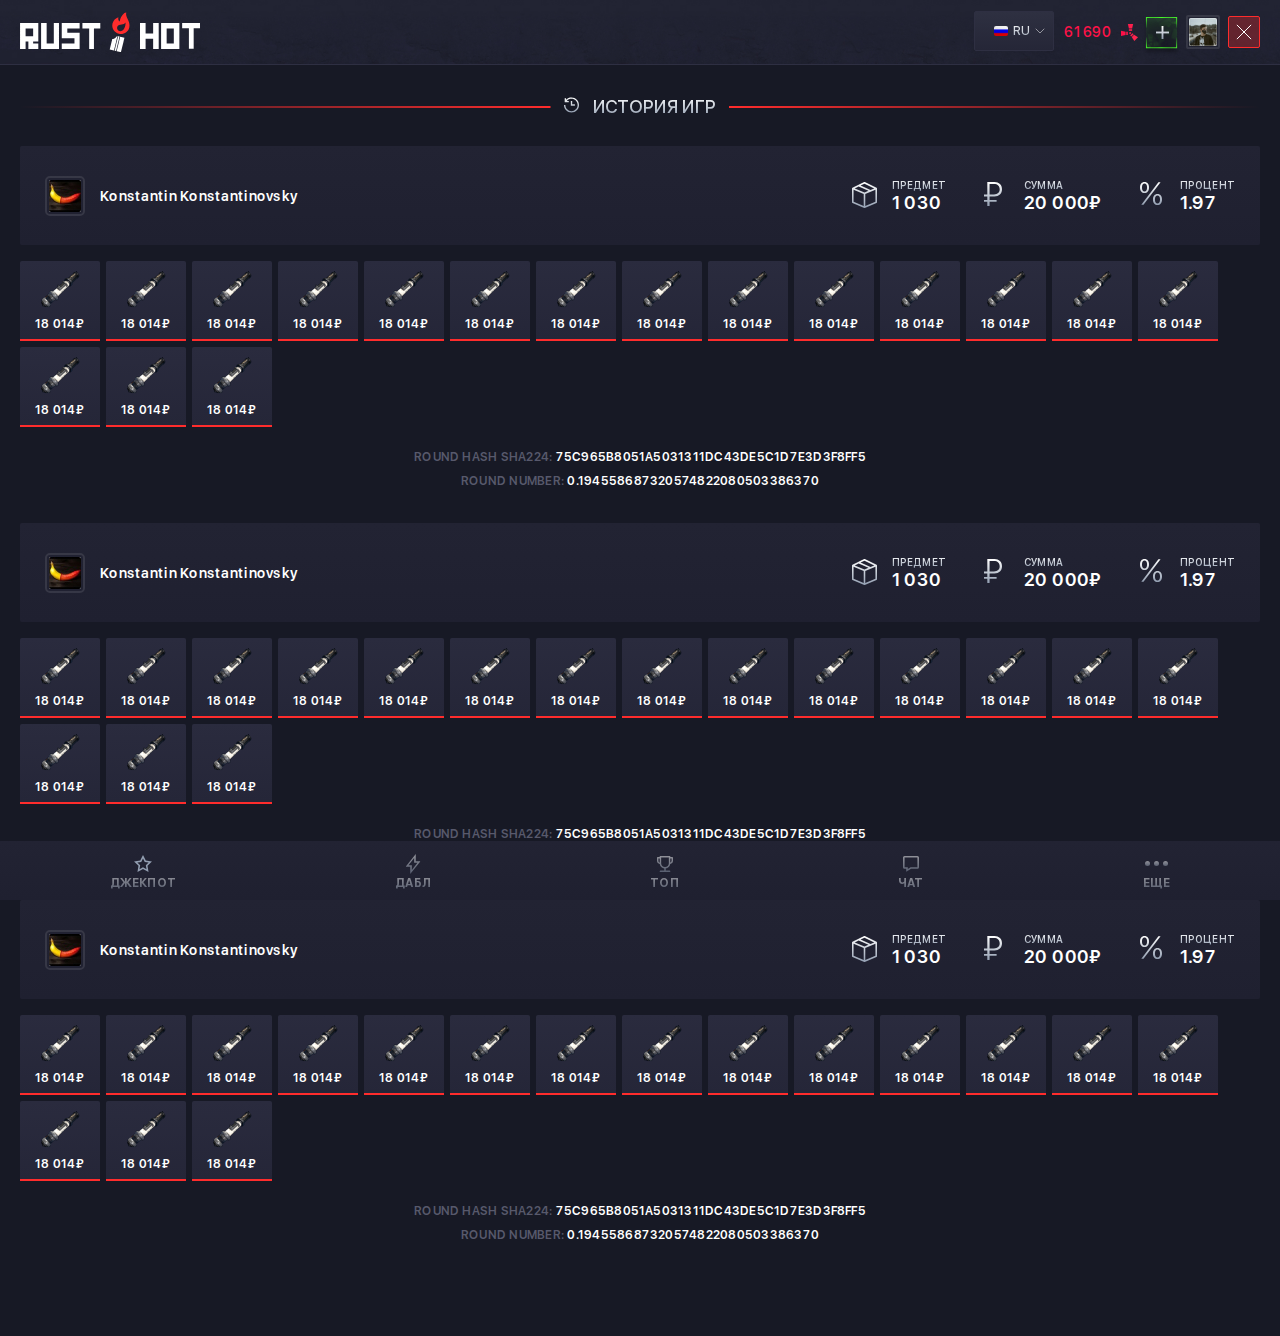
==== commit 27980113: "Rusthot" ====
--- a/history.html
+++ b/history.html
@@ -31,37 +31,37 @@
 				<div class="main_nav_wrapp">
 					<ul class="main_nav">
 						<li>
-							<a href="#">
-								<!-- <img src="img/nav_icons/star_red.svg" class="visible" alt="" /> -->
-								<img src="img/" class="hover" alt="" />
+							<a href="/////">
+								<i class="star_big visible"></i>
+								<i class="star_red_big hover"></i>
 								<span>Джекпот</span>
 							</a>
 						</li>
 						<li>
-							<a href="#">
-								<img src="img/nav_icons/icon_02.svg" class="visible" alt="" />
-								<img src="img/" class="hover" alt="" />
+							<a href="/////">
+								<i class="doble_big visible"></i>
+								<i class="doble_red_big hover"></i>
 								<span>дабл</span>
 							</a>
 						</li>
 						<li>
-							<a href="#">
-								<img src="img/nav_icons/icon_03.svg" class="visible" alt="" />
-								<img src="img/" class="hover" alt="" />
+							<a href="/////">
+								<i class="clock_big visible"></i>
+								<i class="clock_red_big hover"></i>
 								<span>история игр</span>
 							</a>
 						</li>
 						<li>
-							<a href="#">
-								<img src="img/nav_icons/icon_04.svg" class="visible" alt="" />
-								<img src="img/" class="hover" alt="" />
+							<a href="/////">
+								<i class="settings_big visible"></i>
+								<i class="settings_red_big hover"></i>
 								<span>поддержка</span>
 							</a>
 						</li>
 						<li>
-							<a href="#">
-								<img src="img/nav_icons/icon_05.svg" class="visible" alt="" />
-								<img src="img/" class="hover" alt="" />
+							<a href="/////">
+								<i class="cup_big visible"></i>
+								<i class="cup_red_big hover"></i>
 								<span>топ игроков</span>
 							</a>
 						</li>
--- a/style.css
+++ b/style.css
@@ -305,7 +305,6 @@
     outline: none;
     border: 1px solid transparent;
     border: none;
-    content: '';
 }
 
 button:hover,
@@ -529,6 +528,111 @@
 
 /*-- /Breadcrumbs --*/
 
+/*-- Icons --*/
+
+.star_big {
+    display: block;
+    width: 22px;
+    height: 22px;
+    background-image: url(img/star.svg);
+    background-repeat: no-repeat;
+    background-position: center;
+    background-size: contain;
+}
+
+.star_red_big {
+    display: block;
+    width: 22px;
+    height: 22px;
+    background-image: url(img/star_red.svg);
+    background-repeat: no-repeat;
+    background-position: center;
+    background-size: contain;
+}
+
+.doble_big {
+    display: block;
+    width: 22px;
+    height: 22px;
+    background-image: url(img/doble.svg);
+    background-repeat: no-repeat;
+    background-position: center;
+    background-size: contain;
+}
+
+.doble_red_big {
+    display: block;
+    width: 22px;
+    height: 22px;
+    background-image: url(img/doble_red.svg);
+    background-repeat: no-repeat;
+    background-position: center;
+    background-size: contain;
+}
+
+.clock_big {
+    display: block;
+    width: 20px;
+    height: 20px;
+    background-image: url(img/clock.svg);
+    background-repeat: no-repeat;
+    background-position: center;
+    background-size: contain;
+}
+
+.clock_red_big {
+    display: block;
+    width: 20px;
+    height: 20px;
+    background-image: url(img/clock_red.svg);
+    background-repeat: no-repeat;
+    background-position: center;
+    background-size: contain;
+}
+
+.settings_big {
+    display: block;
+    width: 20px;
+    height: 20px;
+    background-image: url(img/settings.svg);
+    background-repeat: no-repeat;
+    background-position: center;
+    background-size: contain;
+}
+
+.settings_red_big {
+    display: block;
+    width: 20px;
+    height: 20px;
+    background-image: url(img/settings_red.svg);
+    background-repeat: no-repeat;
+    background-position: center;
+    background-size: contain;
+}
+
+.cup_big {
+    display: block;
+    width: 20px;
+    height: 20px;
+    background-image: url(img/cup.svg);
+    background-repeat: no-repeat;
+    background-position: center;
+    background-size: contain;
+}
+
+.cup_red_big {
+    display: block;
+    width: 20px;
+    height: 20px;
+    background-image: url(img/cup_red.svg);
+    background-repeat: no-repeat;
+    background-position: center;
+    background-size: contain;
+}
+
+
+/*-- /Icons --*/
+
 /*-------------------------------------------*/
 /* ----- HEADER ------ */
 /*-------------------------------------------*/
@@ -614,6 +718,7 @@
     display: flex;
     display: -webkit-flex;
     width: calc(100% - 310px);
+    padding-left: 20px;
 }
 
 .main_nav li {
@@ -667,6 +772,7 @@
     display: flex;
     display: -webkit-flex;
     padding: 0 30px;
+    /*outline: 1px solid red;*/
     position: relative;
     align-items: center;
     -webkit-align-items: center;
@@ -790,21 +896,57 @@
     opacity: 1;
 }
 
-.main_nav li a img {
+/*.main_nav li a img {
     position: absolute;
     top: 50%;
     left: 0;
     -webkit-transform: translate(0, -50%);
     -moz-transform: translate(0, -50%);
     transform: translate(0, -50%);
-}
-
-.main_nav li a.visible {
-
-}
-
-.main_nav li a.hover {
-
+}*/
+
+.main_nav li a i {
+    position: absolute;
+    top: 50%;
+    left: 0;
+    -webkit-transform: translate(0, -50%);
+    -moz-transform: translate(0, -50%);
+    transform: translate(0, -50%);
+    -webkit-transition-property: opacity;
+    -webkit-transition-duration: .3s;
+    -webkit-transition-timing-function: ease;
+
+    -moz-transition-property: opacity;
+    -moz-transition-duration: .3s;
+    -moz-transition-timing-function: ease;
+
+    -ms-transition-property: opacity;
+    -ms-transition-duration: .3s;
+    -ms-transition-timing-function: ease;
+
+    -o-transition-property: opacity;
+    -o-transition-duration: .3s;
+    -o-transition-timing-function: ease;
+
+    transition-property: opacity;
+    transition-duration: .3s;
+    transition-timing-function: ease;
+}
+
+.main_nav li a .visible {
+    opacity: 1;
+}
+
+.main_nav li a .hover {
+    opacity: 0;
+}
+
+.main_nav li a:hover .visible {
+    opacity: 0;
+}
+
+.main_nav li a:hover .hover {
+    opacity: 1;
 }
 
 .main_nav li a span {
@@ -2114,19 +2256,13 @@
 }
 
 .red_icon {
-    width: 50px;
-    height: 50px;
+    width: 22px;
+    height: 22px;
     display: block;
     background-image: url(img/doble_red.svg);
     background-repeat: no-repeat;
     background-size: contain;
     background-position: center;
-}
-
-.filter_box_title > div:nth-child(1) i {
-    position: absolute;
-    top: -16px;
-    left: -15px;
 }
 
 .filter_box_title h3 {
@@ -6259,6 +6395,14 @@
     opacity: 0;
 }
 
+.resp_nav li a:hover .icon_box i.visible {
+    opacity: 0;
+}
+
+.resp_nav li a:hover .icon_box i.hover {
+    opacity: 1;
+}
+
 .resp_nav li a p {
     font-weight: bold;
     font-size: 12px;
@@ -6300,7 +6444,7 @@
     display: block;
     width: 18px;
     height: 18px;
-    background-image: url(img/star_resp.svg);
+    background-image: url(img/star.svg);
     background-position: center;
     background-repeat: no-repeat;
     background-size: contain;
@@ -6310,7 +6454,7 @@
     display: block;
     width: 18px;
     height: 18px;
-    background-image: url(img/star_red_resp.svg);
+    background-image: url(img/star_red.svg);
     background-position: center;
     background-repeat: no-repeat;
     background-size: contain;
@@ -6330,7 +6474,7 @@
     display: block;
     width: 15px;
     height: 20px;
-    background-image: url(img/doble_red_resp.svg);
+    background-image: url(img/doble_red.svg);
     background-position: center;
     background-repeat: no-repeat;
     background-size: contain;
@@ -6350,7 +6494,7 @@
     display: block;
     width: 16px;
     height: 16px;
-    background-image: url(img/cup_red_resp.svg);
+    background-image: url(img/cup_red.svg);
     background-position: center;
     background-repeat: no-repeat;
     background-size: contain;
@@ -6370,7 +6514,7 @@
     display: block;
     width: 16px;
     height: 16px;
-    background-image: url(img/chat_red_resp.svg);
+    background-image: url(img/chat_red.svg);
     background-position: center;
     background-repeat: no-repeat;
     background-size: contain;
@@ -6422,6 +6566,7 @@
 
 .more_link:hover .more_dots span {
     opacity: 1;
+    background: #FF2C2C;
 }
 
 
--- a/responsive.css
+++ b/responsive.css
@@ -276,6 +276,14 @@
 
 	/*-- /Section 1 - History Page --*/
 
+	/*-- Section 1 - Jackpot Page --*/
+
+	.two_cols_4 .gamer_params_wrapp {
+	    margin: 10px 0 0 0;
+	}
+
+	/*-- /Section 1 - Jackpot Page --*/
+
 }
 
 @media only screen and (max-width: 1650px) {
@@ -302,9 +310,9 @@
     width: calc(100% - 200px);
 }
 
-.main_nav li a {
+/*.main_nav li a {
     padding: 0 20px;
-}
+}*/
 
 /*-- /Header --*/
 
@@ -1774,7 +1782,7 @@
 	}
 
 	.content_templ > .right {
-	    padding: 25px 0 0 0;
+	    padding: 25px 15px 0 15px;
 	}
 
 	.chat_message_wrapp {
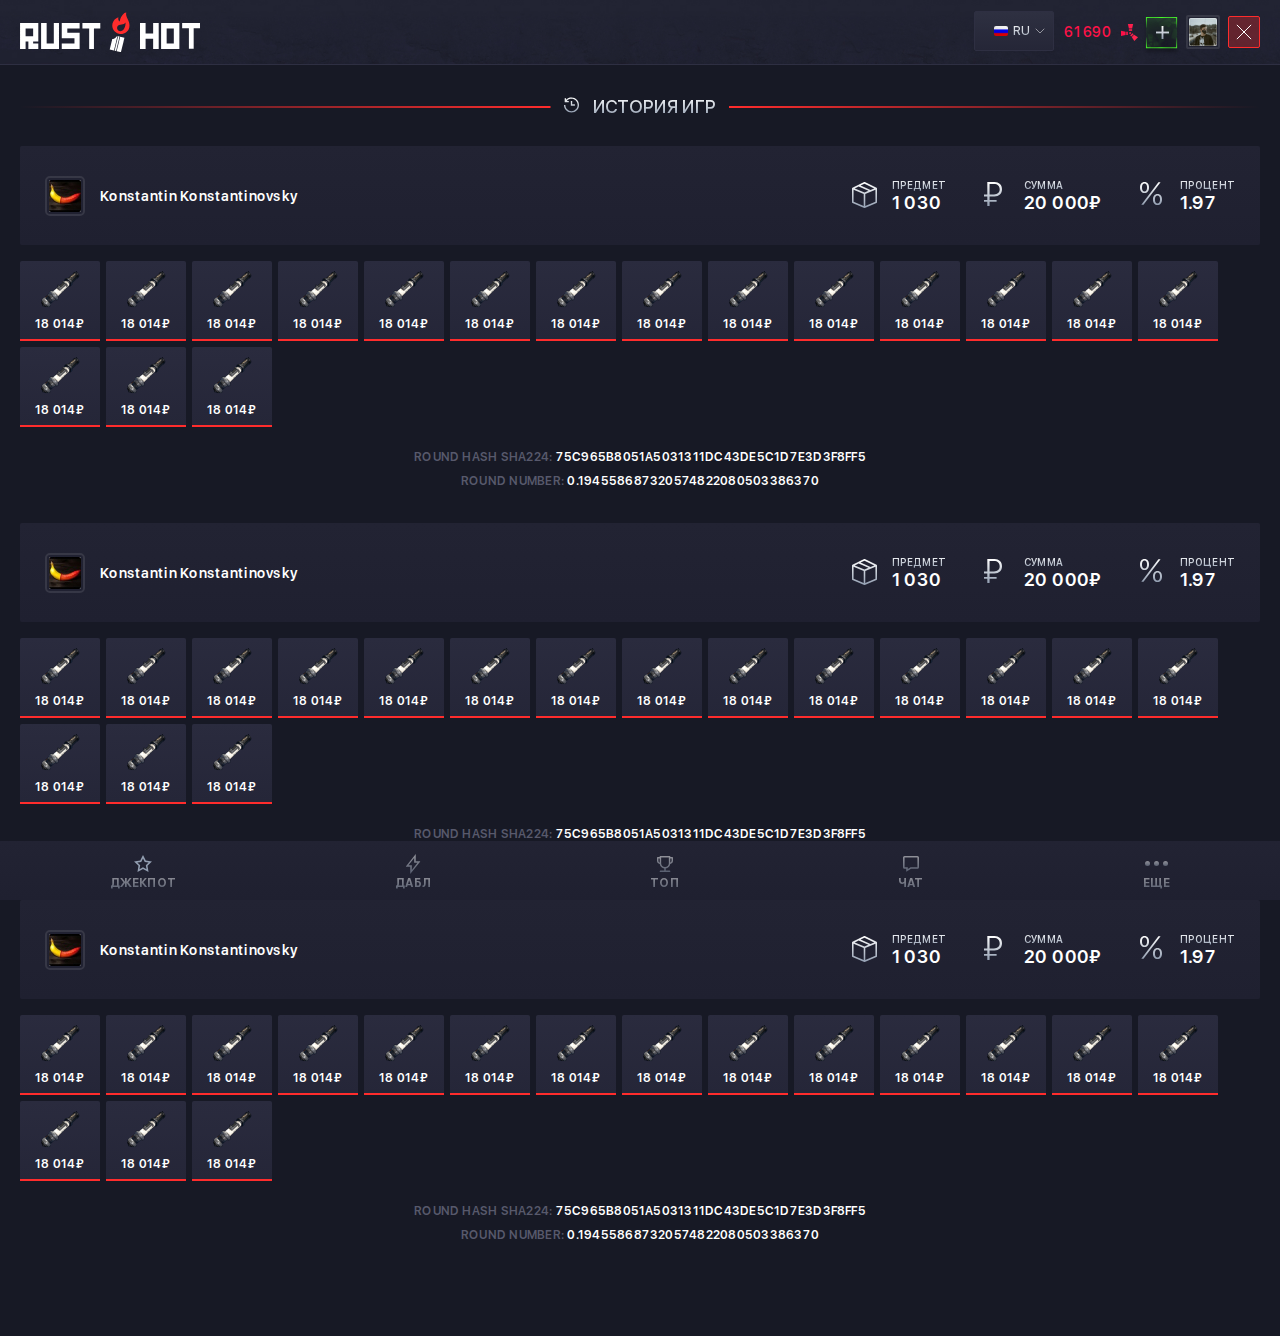
==== commit 20cffa1d: "Rusthot" ====
--- a/history.html
+++ b/history.html
@@ -486,8 +486,9 @@
 						<form>
 							<div class="form">
 								<div class="col">
-									<div class="input_wrapp_2">
-										<input type="text" id="form_input" oninput="getCount()" placeholder="Ваше сообщение..." name="" />
+									<div class="input_wrapp_2 form_input">
+										<div class="show_field"></div>
+										<textarea class="formInput" placeholder="Ваше сообщение..." name="" /></textarea>
 										<div class="count_symbols" data-maxsimbols = "100">100</div>
 									</div>
 								</div>
@@ -1198,9 +1199,9 @@
 						<form>
 							<div class="form">
 								<div class="col">
-									<div class="input_wrapp_2">
+									<div class="input_wrapp_2 form_input">
 										<div class="show_field"></div>
-										<input type="text" id="form_input" oninput="getCount()" placeholder="Ваше сообщение..." name="" />
+										<textarea class="formInput" placeholder="Ваше сообщение..." name="" /></textarea>
 										<div class="count_symbols" data-maxsimbols = "100">100</div>
 									</div>
 								</div>
--- a/style.css
+++ b/style.css
@@ -544,10 +544,40 @@
     display: block;
     width: 22px;
     height: 22px;
+    position: relative;
+}
+
+.star_red_big:after {
+    display: block;
+    content: "";
+    width: 22px;
+    height: 22px;
+    position: relative;
     background-image: url(img/star_red.svg);
     background-repeat: no-repeat;
     background-position: center;
     background-size: contain;
+    z-index: 2;
+}
+
+.star_red_big:before {
+    display: block;
+    content: "";
+    width: 5px;
+    height: 5px;
+    background: rgba(255,44,44,.1);
+    -webkit-border-radius: 50%;
+    -moz-border-radius: 50%;
+    border-radius: 50%;
+    -webkit-box-shadow: 0 0 22px 9px rgba(255,44,44,.9);
+    -moz-box-shadow: 0 0 22px 9px rgba(255,44,44,.9);
+    box-shadow: 0 0 22px 9px rgba(255,44,44,.9);
+    position: absolute;
+    top: 50%;
+    left: 50%;
+    -webkit-transform: translate(-50%, -50%);
+    -moz-transform: translate(-50%, -50%);
+    transform: translate(-50%, -50%);
 }
 
 .doble_big {
@@ -564,17 +594,47 @@
     display: block;
     width: 22px;
     height: 22px;
+    position: relative;
+}
+
+.doble_red_big:after {
+    display: block;
+    content: "";
+    width: 22px;
+    height: 22px;
+    position: relative;
     background-image: url(img/doble_red.svg);
     background-repeat: no-repeat;
     background-position: center;
     background-size: contain;
+    z-index: 2;
+}
+
+.doble_red_big:before {
+    display: block;
+    content: "";
+    width: 5px;
+    height: 5px;
+    background: rgba(255,44,44,.1);
+    -webkit-border-radius: 50%;
+    -moz-border-radius: 50%;
+    border-radius: 50%;
+    -webkit-box-shadow: 0 0 22px 9px rgba(255,44,44,.9);
+    -moz-box-shadow: 0 0 22px 9px rgba(255,44,44,.9);
+    box-shadow: 0 0 22px 9px rgba(255,44,44,.9);
+    position: absolute;
+    top: 50%;
+    left: 50%;
+    -webkit-transform: translate(-50%, -50%);
+    -moz-transform: translate(-50%, -50%);
+    transform: translate(-50%, -50%);
 }
 
 .clock_big {
     display: block;
     width: 20px;
     height: 20px;
-    background-image: url(img/clock.svg);
+    background-image: url(img/clock_2.svg);
     background-repeat: no-repeat;
     background-position: center;
     background-size: contain;
@@ -584,10 +644,40 @@
     display: block;
     width: 20px;
     height: 20px;
+    position: relative;
+}
+
+.clock_red_big:after {
+    display: block;
+    content: "";
+    width: 20px;
+    height: 20px;
+    position: relative;
     background-image: url(img/clock_red.svg);
     background-repeat: no-repeat;
     background-position: center;
     background-size: contain;
+    z-index: 2;
+}
+
+.clock_red_big:before {
+    display: block;
+    content: "";
+    width: 5px;
+    height: 5px;
+    background: rgba(255,44,44,.1);
+    -webkit-border-radius: 50%;
+    -moz-border-radius: 50%;
+    border-radius: 50%;
+    -webkit-box-shadow: 0 0 22px 9px rgba(255,44,44,.9);
+    -moz-box-shadow: 0 0 22px 9px rgba(255,44,44,.9);
+    box-shadow: 0 0 22px 9px rgba(255,44,44,.9);
+    position: absolute;
+    top: 50%;
+    left: 50%;
+    -webkit-transform: translate(-50%, -50%);
+    -moz-transform: translate(-50%, -50%);
+    transform: translate(-50%, -50%);
 }
 
 .settings_big {
@@ -604,10 +694,40 @@
     display: block;
     width: 20px;
     height: 20px;
+    position: relative;
+}
+
+.settings_red_big:after {
+    display: block;
+    content: "";
+    width: 20px;
+    height: 20px;
+    position: relative;
     background-image: url(img/settings_red.svg);
     background-repeat: no-repeat;
     background-position: center;
     background-size: contain;
+    z-index: 2;
+}
+
+.settings_red_big:before {
+    display: block;
+    content: "";
+    width: 5px;
+    height: 5px;
+    background: rgba(255,44,44,.1);
+    -webkit-border-radius: 50%;
+    -moz-border-radius: 50%;
+    border-radius: 50%;
+    -webkit-box-shadow: 0 0 22px 9px rgba(255,44,44,.9);
+    -moz-box-shadow: 0 0 22px 9px rgba(255,44,44,.9);
+    box-shadow: 0 0 22px 9px rgba(255,44,44,.9);
+    position: absolute;
+    top: 50%;
+    left: 50%;
+    -webkit-transform: translate(-50%, -50%);
+    -moz-transform: translate(-50%, -50%);
+    transform: translate(-50%, -50%);
 }
 
 .cup_big {
@@ -624,12 +744,321 @@
     display: block;
     width: 20px;
     height: 20px;
+    position: relative;
+}
+
+.cup_red_big:after {
+    display: block;
+    content: "";
+    width: 20px;
+    height: 20px;
+    position: relative;
     background-image: url(img/cup_red.svg);
     background-repeat: no-repeat;
     background-position: center;
     background-size: contain;
-}
-
+    z-index: 2;
+}
+
+.cup_red_big:before {
+    display: block;
+    content: "";
+    width: 5px;
+    height: 5px;
+    background: rgba(255,44,44,.1);
+    -webkit-border-radius: 50%;
+    -moz-border-radius: 50%;
+    border-radius: 50%;
+    -webkit-box-shadow: 0 0 22px 9px rgba(255,44,44,.9);
+    -moz-box-shadow: 0 0 22px 9px rgba(255,44,44,.9);
+    box-shadow: 0 0 22px 9px rgba(255,44,44,.9);
+    position: absolute;
+    top: 50%;
+    left: 50%;
+    -webkit-transform: translate(-50%, -50%);
+    -moz-transform: translate(-50%, -50%);
+    transform: translate(-50%, -50%);
+}
+
+.cub_red_big {
+    display: block;
+    width: 26px;
+    height: 26px;
+    position: relative;
+}
+
+.cub_red_big:after {
+    display: block;
+    content: "";
+    width: 26px;
+    height: 26px;
+    position: relative;
+    background-image: url(img/cub_red_big.svg);
+    background-repeat: no-repeat;
+    background-position: center;
+    background-size: contain;
+    z-index: 2;
+}
+
+.cub_red_big:before {
+    display: block;
+    content: "";
+    width: 5px;
+    height: 5px;
+    background: rgba(255,44,44,.1);
+    -webkit-border-radius: 50%;
+    -moz-border-radius: 50%;
+    border-radius: 50%;
+    -webkit-box-shadow: 0 0 22px 9px rgba(255,44,44,.9);
+    -moz-box-shadow: 0 0 22px 9px rgba(255,44,44,.9);
+    box-shadow: 0 0 22px 9px rgba(255,44,44,.9);
+    position: absolute;
+    top: 50%;
+    left: 50%;
+    -webkit-transform: translate(-50%, -50%);
+    -moz-transform: translate(-50%, -50%);
+    transform: translate(-50%, -50%);
+}
+
+.rub_red_big {
+    display: block;
+    width: 19px;
+    height: 25px;
+    position: relative;
+}
+
+.rub_red_big:after {
+    display: block;
+    content: "";
+    width: 19px;
+    height: 25px;
+    position: relative;
+    background-image: url(img/rub_red.svg);
+    background-repeat: no-repeat;
+    background-position: center;
+    background-size: contain;
+    z-index: 2;
+}
+
+.rub_red_big:before {
+    display: block;
+    content: "";
+    width: 5px;
+    height: 5px;
+    background: rgba(255,44,44,.1);
+    -webkit-border-radius: 50%;
+    -moz-border-radius: 50%;
+    border-radius: 50%;
+    -webkit-box-shadow: 0 0 22px 9px rgba(255,44,44,.9);
+    -moz-box-shadow: 0 0 22px 9px rgba(255,44,44,.9);
+    box-shadow: 0 0 22px 9px rgba(255,44,44,.9);
+    position: absolute;
+    top: 50%;
+    left: 50%;
+    -webkit-transform: translate(-50%, -50%);
+    -moz-transform: translate(-50%, -50%);
+    transform: translate(-50%, -50%);
+}
+
+.percent_red_big {
+    display: block;
+    width: 26px;
+    height: 26px;
+    position: relative;
+}
+
+.percent_red_big:after {
+    display: block;
+    content: "";
+    width: 26px;
+    height: 26px;
+    position: relative;
+    background-image: url(img/percent_red.svg);
+    background-repeat: no-repeat;
+    background-position: center;
+    background-size: contain;
+    z-index: 2;
+}
+
+.percent_red_big:before {
+    display: block;
+    content: "";
+    width: 5px;
+    height: 5px;
+    background: rgba(255,44,44,.1);
+    -webkit-border-radius: 50%;
+    -moz-border-radius: 50%;
+    border-radius: 50%;
+    -webkit-box-shadow: 0 0 22px 9px rgba(255,44,44,.9);
+    -moz-box-shadow: 0 0 22px 9px rgba(255,44,44,.9);
+    box-shadow: 0 0 22px 9px rgba(255,44,44,.9);
+    position: absolute;
+    top: 50%;
+    left: 50%;
+    -webkit-transform: translate(-50%, -50%);
+    -moz-transform: translate(-50%, -50%);
+    transform: translate(-50%, -50%);
+}
+
+.cor_yellow_big {
+    display: block;
+    width: 24px;
+    height: 22px;
+    position: relative;
+}
+
+.cor_yellow_big:after {
+    display: block;
+    content: "";
+    width: 24px;
+    height: 22px;
+    position: relative;
+    background-image: url(img/cor_yellow.svg);
+    background-repeat: no-repeat;
+    background-position: center;
+    background-size: contain;
+    z-index: 2;
+}
+
+.cor_yellow_big:before {
+    display: block;
+    content: "";
+    width: 5px;
+    height: 5px;
+    background: rgba(240,251,74,.1);
+    -webkit-border-radius: 50%;
+    -moz-border-radius: 50%;
+    border-radius: 50%;
+    -webkit-box-shadow: 0 0 22px 9px rgba(240,251,74,.9);
+    -moz-box-shadow: 0 0 22px 9px rgba(240,251,74,.9);
+    box-shadow: 0 0 22px 9px rgba(240,251,74,.9);
+    position: absolute;
+    top: 50%;
+    left: 50%;
+    -webkit-transform: translate(-50%, -50%);
+    -moz-transform: translate(-50%, -50%);
+    transform: translate(-50%, -50%);
+}
+
+.rub_yellow_big {
+    display: block;
+    width: 18px;
+    height: 24px;
+    position: relative;
+}
+
+.rub_yellow_big:after {
+    display: block;
+    content: "";
+    width: 18px;
+    height: 24px;
+    position: relative;
+    background-image: url(img/rub_yellow.svg);
+    background-repeat: no-repeat;
+    background-position: center;
+    background-size: contain;
+    z-index: 2;
+}
+
+.rub_yellow_big:before {
+    display: block;
+    content: "";
+    width: 5px;
+    height: 5px;
+    background: rgba(240,251,74,.1);
+    -webkit-border-radius: 50%;
+    -moz-border-radius: 50%;
+    border-radius: 50%;
+    -webkit-box-shadow: 0 0 22px 9px rgba(240,251,74,.9);
+    -moz-box-shadow: 0 0 22px 9px rgba(240,251,74,.9);
+    box-shadow: 0 0 22px 9px rgba(240,251,74,.9);
+    position: absolute;
+    top: 50%;
+    left: 50%;
+    -webkit-transform: translate(-50%, -50%);
+    -moz-transform: translate(-50%, -50%);
+    transform: translate(-50%, -50%);
+}
+
+.cub_yellow_big {
+    display: block;
+    width: 26px;
+    height: 26px;
+    position: relative;
+}
+
+.cub_yellow_big:after {
+    display: block;
+    content: "";
+    width: 26px;
+    height: 26px;
+    position: relative;
+    background-image: url(img/cub_yellow.svg);
+    background-repeat: no-repeat;
+    background-position: center;
+    background-size: contain;
+    z-index: 2;
+}
+
+.cub_yellow_big:before {
+    display: block;
+    content: "";
+    width: 5px;
+    height: 5px;
+    background: rgba(240,251,74,.1);
+    -webkit-border-radius: 50%;
+    -moz-border-radius: 50%;
+    border-radius: 50%;
+    -webkit-box-shadow: 0 0 22px 9px rgba(240,251,74,.9);
+    -moz-box-shadow: 0 0 22px 9px rgba(240,251,74,.9);
+    box-shadow: 0 0 22px 9px rgba(240,251,74,.9);
+    position: absolute;
+    top: 50%;
+    left: 50%;
+    -webkit-transform: translate(-50%, -50%);
+    -moz-transform: translate(-50%, -50%);
+    transform: translate(-50%, -50%);
+}
+
+.percent_yellow_big {
+    display: block;
+    width: 23px;
+    height: 23px;
+    position: relative;
+}
+
+.percent_yellow_big:after {
+    display: block;
+    content: "";
+    width: 26px;
+    height: 26px;
+    position: relative;
+    background-image: url(img/percent_yellow.svg);
+    background-repeat: no-repeat;
+    background-position: center;
+    background-size: contain;
+    z-index: 2;
+}
+
+.percent_yellow_big:before {
+    display: block;
+    content: "";
+    width: 5px;
+    height: 5px;
+    background: rgba(240,251,74,.1);
+    -webkit-border-radius: 50%;
+    -moz-border-radius: 50%;
+    border-radius: 50%;
+    -webkit-box-shadow: 0 0 22px 9px rgba(240,251,74,.9);
+    -moz-box-shadow: 0 0 22px 9px rgba(240,251,74,.9);
+    box-shadow: 0 0 22px 9px rgba(240,251,74,.9);
+    position: absolute;
+    top: 50%;
+    left: 50%;
+    -webkit-transform: translate(-50%, -50%);
+    -moz-transform: translate(-50%, -50%);
+    transform: translate(-50%, -50%);
+}
 
 /*-- /Icons --*/
 
@@ -1738,6 +2167,8 @@
     font-size: 12px;
     line-height: 150%;
     text-align: center;
+    justify-content: center;
+    -webkit-justify-content: center;
     letter-spacing: .02em;
     text-transform: uppercase;
     color: #FFFFFF;
@@ -1816,7 +2247,6 @@
 .draw_item {
     display: flex;
     display: -webkit-flex;
-    /*margin: 0 10px;*/
     margin: 1px 22px;
 }
 
@@ -1827,6 +2257,7 @@
 
 .draw_item > div:nth-child(2) {
     width: calc(100% - 40px);
+    /*min-width: 83px;*/
 }
 
 .draw_item > div:nth-child(1) img {
@@ -1943,7 +2374,7 @@
     top: 16px;
 }
 
-@keyframes rotate {
+/*@keyframes rotate {
     0% {
         transform: rotate(0);
     }
@@ -1968,7 +2399,7 @@
     100% {
         transform: rotate(-360deg);
     }
-}
+}*/
 
 /*.circle_wrapp:before {
     display: block;
@@ -2259,11 +2690,42 @@
     width: 22px;
     height: 22px;
     display: block;
+    position: relative;
+}
+
+.red_icon:after {
+    display: block;
+    content: "";
+    width: 22px;
+    height: 22px;
+    position: relative;
     background-image: url(img/doble_red.svg);
     background-repeat: no-repeat;
+    background-position: center;
     background-size: contain;
-    background-position: center;
-}
+    z-index: 2;
+}
+
+.red_icon:before {
+    display: block;
+    content: "";
+    width: 5px;
+    height: 5px;
+    background: rgba(255,44,44,.1);
+    -webkit-border-radius: 50%;
+    -moz-border-radius: 50%;
+    border-radius: 50%;
+    -webkit-box-shadow: 0 0 18px 6px rgba(255,44,44,.9);
+    -moz-box-shadow: 0 0 18px 6px rgba(255,44,44,.9);
+    box-shadow: 0 0 18px 6px rgba(255,44,44,.9);
+    position: absolute;
+    top: 50%;
+    left: 50%;
+    -webkit-transform: translate(-50%, -50%);
+    -moz-transform: translate(-50%, -50%);
+    transform: translate(-50%, -50%);
+}
+
 
 .filter_box_title h3 {
     font-weight: 500;
@@ -3762,6 +4224,7 @@
 }
 
 .resp_pill_wrapp {
+    display: none;
     width: 100%;
     height: 50px;
     position: fixed;
@@ -5182,6 +5645,10 @@
     width: 150px;
 }
 
+.gamer_params .draw_item > div:nth-child(2) {
+    min-width: 83px;
+}
+
 .single_item h3 {
     line-height: 166%;
 }
@@ -5745,6 +6212,7 @@
 
 .gamer_params_2 .single_item .draw_item > div:nth-child(2) {
     order: 1;
+    text-align: right;
 }
 
 .user_avatar.yellow {
@@ -6082,10 +6550,7 @@
 
 .footer_templ .left {
     width: 330px;
-    padding: 14px 25px;
-    /*background-position: center;*/
-    /*background-size: cover;*/
-    /*background-image: url(img/footer_left_bg.jpg);*/
+    padding: 24px 25px;
     border-right: 1px solid #2E2F42;
     background: -webkit-linear-gradient(180deg, #2A2B38 0%, #1C1D2C 100%);
     background: -moz-linear-gradient(180deg, #2A2B38 0%, #1C1D2C 100%);
@@ -6098,25 +6563,36 @@
 }
 
 .form_wrapp {
-
+    height: 40px;
+    position: relative;
 }
 
 .form {
     display: flex;
     display: -webkit-flex;
+
+    align-items: flex-end;
+
     -webkit-border-radius: 2px;
     -moz-border-radius: 2px;
     border-radius: 2px;
 }
 
+.form_wrapp .form {
+    width: 100%;
+    position: absolute;
+    bottom: 0;
+    left: 0;
+}
+
 .form .col:nth-child(1) {
     width: calc(100% - 50px);
-    padding: 10px 8px 10px 0;
+    padding: 0 8px 0 0;
 }
 
 .form .col:nth-child(2) {
     width: 50px;
-    padding: 10px 0 10px 8px;
+    padding: 0 0 0 8px;
     text-align: right;
 }
 
@@ -6127,13 +6603,18 @@
     -webkit-box-shadow: 5px 5px 15px rgba(0, 0, 0, .1);
     -moz-box-shadow: 5px 5px 15px rgba(0, 0, 0, .1);
     box-shadow: 5px 5px 15px rgba(0, 0, 0, .1);
-    /*outline: 1px solid red;*/
-    position: relative;
+    position: relative;
+}
+
+.input_wrapp_2.form_input {
+    height: auto;
+    min-height: 40px;
 }
 
 .show_field {
     width: 10px;
     height: 10px;
+    cursor: pointer;
     background-repeat: no-repeat;
     background-position: center;
     background-image: url(img/crop.svg);
@@ -6160,13 +6641,33 @@
     color: #ffffff;
 }
 
+.input_wrapp_2 textarea {
+    display: block;
+    width: 100%;
+    overflow: hidden;
+    height: 14px;
+    padding: 0 17px;
+    background: transparent;
+    border: 1px solid transparent;
+    text-transform: none;
+    font-weight: normal;
+    font-size: 14px;
+    line-height: 14px;
+    letter-spacing: .02em;
+    color: #ffffff;
+}
+
+.formInput.height {
+    height: 80px;
+}
+
 .count_symbols {
     text-align: right;
     font-weight: 500;
-    font-size: 8px;
+    font-size: 9px;
     line-height: 150%;
     letter-spacing: .02em;
-    color: #575760;
+    color: #fff;
 }
 
 .submit_btn {
@@ -6299,7 +6800,6 @@
     opacity: 1;
 }
 
-/*transform: matrix(1, 0, 0, -1, 0, 0);*/
 .soc_links li a img {
     display: block;
     position: absolute;
@@ -6454,10 +6954,40 @@
     display: block;
     width: 18px;
     height: 18px;
+    position: relative;
+}
+
+.star_red:after {
+    display: block;
+    content: "";
+    width: 18px;
+    height: 18px;
+    position: relative;
     background-image: url(img/star_red.svg);
+    background-repeat: no-repeat;
     background-position: center;
-    background-repeat: no-repeat;
     background-size: contain;
+    z-index: 2;
+}
+
+.star_red:before {
+    display: block;
+    content: "";
+    width: 5px;
+    height: 5px;
+    background: rgba(255,44,44,.1);
+    -webkit-border-radius: 50%;
+    -moz-border-radius: 50%;
+    border-radius: 50%;
+    -webkit-box-shadow: 0 0 18px 6px rgba(255,44,44,.9);
+    -moz-box-shadow: 0 0 18px 6px rgba(255,44,44,.9);
+    box-shadow: 0 0 18px 6px rgba(255,44,44,.9);
+    position: absolute;
+    top: 50%;
+    left: 50%;
+    -webkit-transform: translate(-50%, -50%);
+    -moz-transform: translate(-50%, -50%);
+    transform: translate(-50%, -50%);
 }
 
 .doble_resp {
@@ -6474,10 +7004,40 @@
     display: block;
     width: 15px;
     height: 20px;
+    position: relative;
+}
+
+.doble_resp_red:after {
+    display: block;
+    content: "";
+    width: 15px;
+    height: 20px;
+    position: relative;
     background-image: url(img/doble_red.svg);
+    background-repeat: no-repeat;
     background-position: center;
-    background-repeat: no-repeat;
     background-size: contain;
+    z-index: 2;
+}
+
+.doble_resp_red:before {
+    display: block;
+    content: "";
+    width: 5px;
+    height: 5px;
+    background: rgba(255,44,44,.1);
+    -webkit-border-radius: 50%;
+    -moz-border-radius: 50%;
+    border-radius: 50%;
+    -webkit-box-shadow: 0 0 18px 6px rgba(255,44,44,.9);
+    -moz-box-shadow: 0 0 18px 6px rgba(255,44,44,.9);
+    box-shadow: 0 0 18px 6px rgba(255,44,44,.9);
+    position: absolute;
+    top: 50%;
+    left: 50%;
+    -webkit-transform: translate(-50%, -50%);
+    -moz-transform: translate(-50%, -50%);
+    transform: translate(-50%, -50%);
 }
 
 .cup_resp {
@@ -6494,10 +7054,40 @@
     display: block;
     width: 16px;
     height: 16px;
+    position: relative;
+}
+
+.cup_resp_red:after {
+    display: block;
+    content: "";
+    width: 16px;
+    height: 16px;
+    position: relative;
     background-image: url(img/cup_red.svg);
+    background-repeat: no-repeat;
     background-position: center;
-    background-repeat: no-repeat;
     background-size: contain;
+    z-index: 2;
+}
+
+.cup_resp_red:before {
+    display: block;
+    content: "";
+    width: 5px;
+    height: 5px;
+    background: rgba(255,44,44,.1);
+    -webkit-border-radius: 50%;
+    -moz-border-radius: 50%;
+    border-radius: 50%;
+    -webkit-box-shadow: 0 0 18px 6px rgba(255,44,44,.9);
+    -moz-box-shadow: 0 0 18px 6px rgba(255,44,44,.9);
+    box-shadow: 0 0 18px 6px rgba(255,44,44,.9);
+    position: absolute;
+    top: 50%;
+    left: 50%;
+    -webkit-transform: translate(-50%, -50%);
+    -moz-transform: translate(-50%, -50%);
+    transform: translate(-50%, -50%);
 }
 
 .chat_resp {
@@ -6514,10 +7104,39 @@
     display: block;
     width: 16px;
     height: 16px;
+}
+
+.chat_resp_red:after {
+    display: block;
+    content: "";
+    width: 16px;
+    height: 16px;
+    position: relative;
     background-image: url(img/chat_red.svg);
+    background-repeat: no-repeat;
     background-position: center;
-    background-repeat: no-repeat;
     background-size: contain;
+    z-index: 2;
+}
+
+.chat_resp_red:before {
+    display: block;
+    content: "";
+    width: 5px;
+    height: 5px;
+    background: rgba(255,44,44,.1);
+    -webkit-border-radius: 50%;
+    -moz-border-radius: 50%;
+    border-radius: 50%;
+    -webkit-box-shadow: 0 0 18px 6px rgba(255,44,44,.9);
+    -moz-box-shadow: 0 0 18px 6px rgba(255,44,44,.9);
+    box-shadow: 0 0 18px 6px rgba(255,44,44,.9);
+    position: absolute;
+    top: 50%;
+    left: 50%;
+    -webkit-transform: translate(-50%, -50%);
+    -moz-transform: translate(-50%, -50%);
+    transform: translate(-50%, -50%);
 }
 
 .more_dots {
@@ -6569,8 +7188,205 @@
     background: #FF2C2C;
 }
 
-
 /*-- /Resp Footer --*/
 
-
-
+/*-- Popup --*/
+
+body.fixed {
+    width: 100%;
+    padding-right: 20px;
+    overflow: hidden;
+}
+
+.popup {
+    display: none;
+    width: 100%;
+    height: 100%;
+    overflow-y: auto;
+    overflow-x: hidden;
+    position: fixed;
+    top: 0;
+    left: 0;
+    z-index: 20;
+}
+
+.popup_bg {
+    display: none;
+    width: 100%;
+    height: 100vh;
+    position: fixed;
+    top: 0;
+    left: 0;
+    background: rgba(0, 0, 0, .75);
+    z-index: 19;
+}
+
+.close_popup {
+    display: block;
+    width: 19px;
+    height: 19px;
+    cursor: pointer;
+    border: 1px solid transparent;
+    background-color: transparent;
+    background-image: url(img/close_popup.svg);
+    background-position: center;
+    background-repeat: no-repeat;
+    background-size: contain;
+}
+
+.popup_content {
+    max-width: 496px;
+    margin: 70px auto 20px auto;
+    position: relative;
+    z-index: 2;
+    /*padding: 37px 55px 39px 55px;*/
+    background: -webkit-linear-gradient(180deg, #222333 0%, #1F2030 100%);
+    background: -moz-linear-gradient(180deg, #222333 0%, #1F2030 100%);
+    background: linear-gradient(180deg, #222333 0%, #1F2030 100%);
+    -webkit-border-radius: 2px;
+    -moz-border-radius: 2px;
+    border-radius: 2px;
+}
+
+.popup_content .close_popup {
+    position: absolute;
+    top: 25px;
+    right: 23px;
+}
+
+.popup_header {
+    padding: 21px 40px 21px 40px;
+    text-align: center;
+    background: -webkit-linear-gradient(180deg, #161722 0%, #141520 100%);
+    background: -moz-linear-gradient(180deg, #161722 0%, #141520 100%);
+    background: linear-gradient(180deg, #161722 0%, #141520 100%);
+    -webkit-border-radius: 2px;
+    -moz-border-radius: 2px;
+    border-radius: 2px;
+}
+
+.popup_header h3 {
+    font-weight: 500;
+    font-size: 24px;
+    line-height: 29px;
+    letter-spacing: .02em;
+    text-transform: uppercase;
+    background: linear-gradient(#FFFFFF, #929EB1);
+    -webkit-background-clip: text;
+    -webkit-text-fill-color: transparent;
+}
+
+.popup_inner {
+    padding: 10px 24px 10px 24px;
+}
+
+.balance_two_cols {
+    display: flex;
+    display: -webkit-flex;
+    margin: 15px 0 15px 0;
+}
+
+.balance_two_cols .col:nth-child(1) {
+    width: calc(50% - 15px);
+}
+
+.balance_two_cols .col:nth-child(2) {
+    width: 30px;
+}
+
+.balance_two_cols .col:nth-child(3) {
+    width: calc(50% - 15px);
+}
+
+.balance_two_cols h3 {
+    padding-bottom: 12px;
+    font-weight: bold;
+    font-size: 12px;
+    line-height: 14px;
+    text-transform: uppercase;
+    color: #545565;
+}
+
+.input_wrapp_4 {
+    display: flex;
+    display: -webkit-flex;
+    height: 48px;
+    background: rgba(0, 0, 0, .2);
+    -webkit-box-shadow: 5px 5px 15px rgba(0, 0, 0, .1);
+    -moz-box-shadow: 5px 5px 15px rgba(0, 0, 0, .1);
+    box-shadow: 5px 5px 15px rgba(0, 0, 0, .1);
+    -webkit-border-radius: 2px;
+    -moz-border-radius: 2px;
+    border-radius: 2px;
+}
+
+.input_wrapp_4 > div:nth-child(1) {
+    width: calc(100% - 30px);
+}
+
+.input_wrapp_4 > div:nth-child(2) {
+    width: 30px;
+}
+
+.input_wrapp_4 > div:nth-child(2) p {
+    font-weight: 500;
+    font-size: 24px;
+    line-height: 47px;
+    color: #FFFFFF;
+}
+
+.input_wrapp_4 input {
+    height: 47px;
+    border: 1px solid transparent;
+    font-size: 24px;
+    line-height: 47px;
+}
+
+.input_wrapp_4 i {
+    position: relative;
+    top: 15px;
+    right: 1px;
+}
+
+.sim {
+    font-weight: 600;
+    font-size: 24px;
+    line-height: 29px;
+    text-align: center;
+    color: #545565;
+}
+
+.balance_two_cols .sim {
+    position: relative;
+    top: 34px;
+}
+
+.submit_wrapp_3 {
+    padding: 15px 0 15px 0;
+}
+
+.submit_wrapp_3 .green_pill {
+    width: 100%;
+}
+
+.green_pill_2 {
+    padding: 16px 20px 13px 20px;
+    font-size: 14px;
+}
+
+.plus_2 {
+    display: inline-block;
+    vertical-align: top;
+    width: 16px;
+    height: 16px;
+    background-size: contain;
+    background-image: url(img/plus.svg);
+    background-repeat: no-repeat;
+    background-position: center;
+}
+
+input.red {
+    color: #FF1248;
+}
+
+/*-- /Popup --*/
--- a/responsive.css
+++ b/responsive.css
@@ -74,6 +74,7 @@
 
 	.gamer_params_2 .single_item .draw_item > div:nth-child(2) {
 	    order: 2;
+	    text-align: left;
 	}
 
 	.thumbnails_2 .thumb_2 {
@@ -667,12 +668,17 @@
 .resp_form_wrapp {
 	display: block;
 	width: 100%;
-	z-index: 3;
-	padding: 0 20px;
+	height: 60px;
+    z-index: 3;
+    padding: 10px 20px 10px 20px;
 	position: absolute;
 	bottom: 0;
 	left: 0;
 	background: #171925;
+}
+
+.resp_form_wrapp .form {
+	position: relative;
 }
 
 /*-- /Section 1 - Main Page --*/
@@ -1191,6 +1197,20 @@
 	    width: calc(100% - 40px);
 	}
 
+	.profile_thumb .draw_item {
+	    display: flex;
+	    display: -webkit-flex;
+	}
+
+	.profile_thumb .draw_item > div:nth-child(1) {
+	    width: 50px;
+	    padding-bottom: 0;
+	}
+
+	.profile_thumb .draw_item > div:nth-child(2) {
+	    width: calc(100% - 50px);
+	}
+
 	/*-- /Section 1 - Profile Page --*/
 
 	/*-- Section 1 - Raffle Page --*/
@@ -1699,20 +1719,6 @@
 	.profile_thumb {
 		width: 100%;
 		margin: 14px 0;
-	}
-
-	.profile_thumb .draw_item {
-	    display: flex;
-	    display: -webkit-flex;
-	}
-
-	.draw_item > div:nth-child(1) {
-	    width: 40px;
-	    padding-bottom: 0;
-	}
-
-	.draw_item > div:nth-child(2) {
-	    width: calc(100% - 40px);
 	}
 
 	.profile_form {
@@ -1872,6 +1878,47 @@
 
 	/*-- /Section 1 - History Page --*/
 
+	/*-- Popups --*/
+
+	.popup_content {
+		max-width: 270px;
+	}
+
+	.popup_content .close_popup {
+	    top: 20px;
+	    right: 11px;
+	}
+
+	.popup_header {
+		text-align: left;
+		padding-left: 24px;
+		padding-right: 24px;
+	}
+
+	.popup_header h3 {
+	    font-size: 14px;
+	    line-height: 21px;
+	}
+
+	.balance_two_cols {
+		display: block;
+	}
+
+	.balance_two_cols .col {
+	    width: 100% !important;
+	    padding-bottom: 25px;
+	}
+
+	.balance_two_cols .col:nth-child(2) {
+		display: none;
+	}
+
+	.balance_two_cols .col:last-child {
+		padding-bottom: 0;
+	}
+
+	/*-- /Popups --*/
+
 }
 
 @media only screen and (max-width: 400px) {
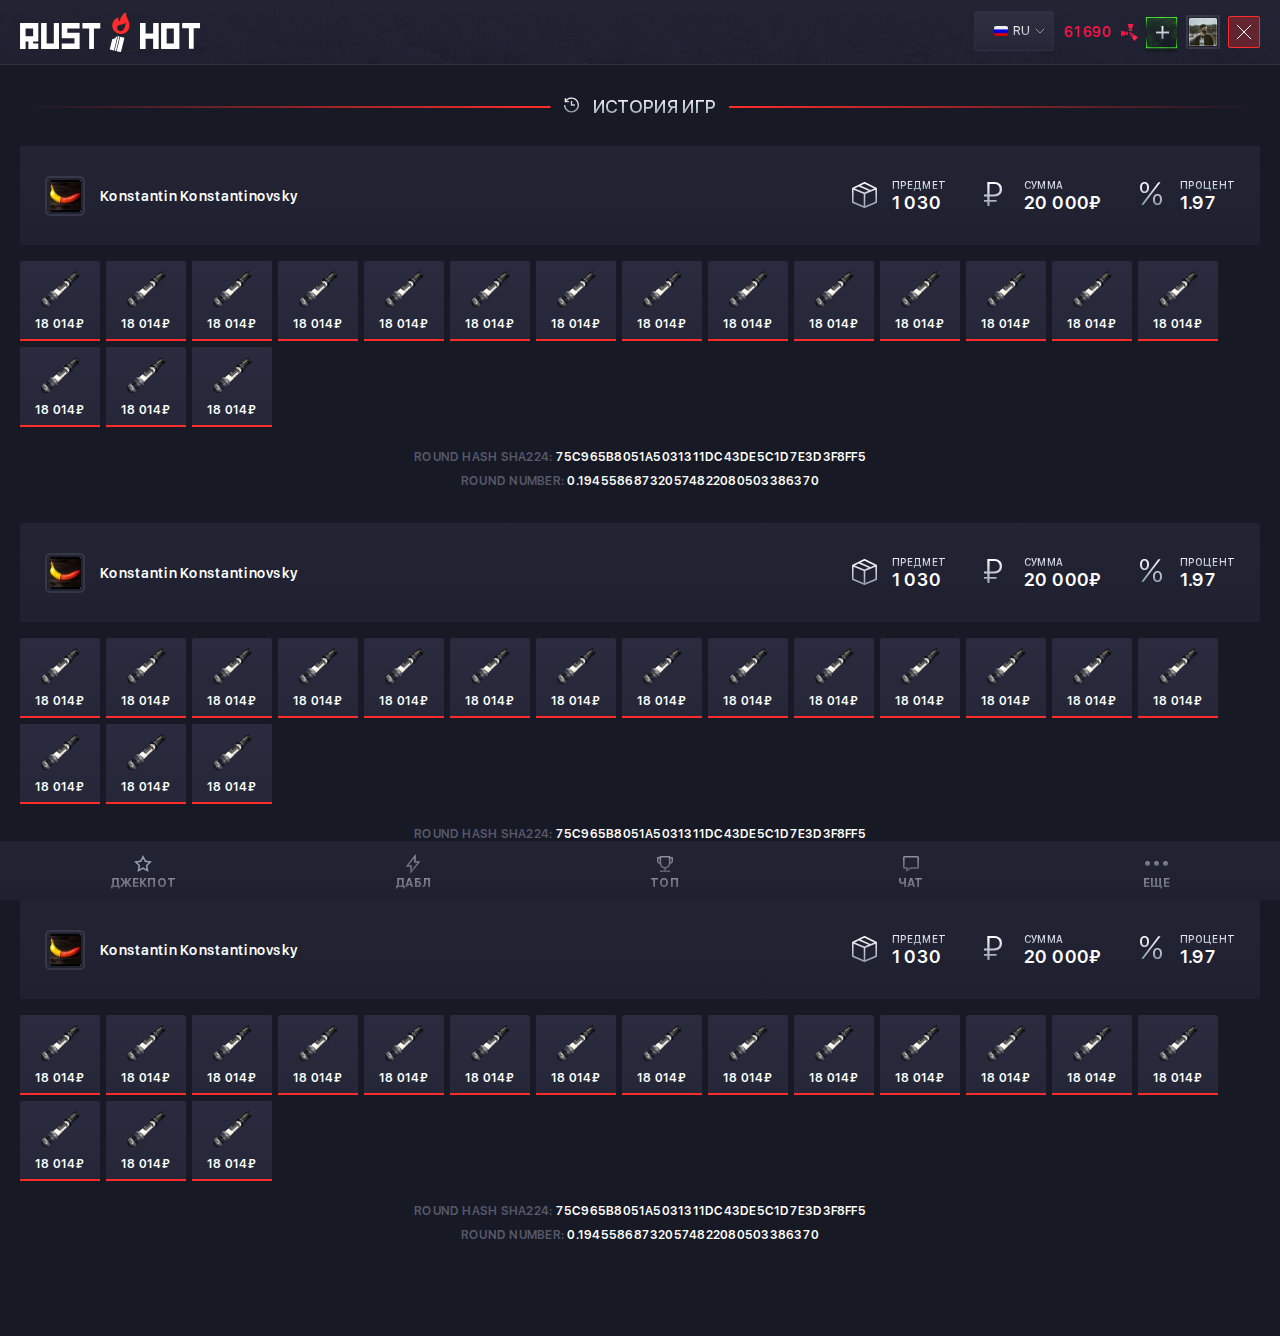
==== commit 150eeeb5: "Rusthot" ====
--- a/history.html
+++ b/history.html
@@ -102,7 +102,7 @@
 						<a href="#" class="ref_btn"></a>
 					</div>
 					<div>
-						<a hef="#" class="ava">
+						<a href="#" class="ava">
 							<div class="img_box">
 								<img src="img/ava.jpg" alt="" />
 							</div>
@@ -488,7 +488,7 @@
 								<div class="col">
 									<div class="input_wrapp_2 form_input">
 										<div class="show_field"></div>
-										<textarea class="formInput" placeholder="Ваше сообщение..." name="" /></textarea>
+										<textarea class="formInput" placeholder="Ваше сообщение..." name="" ></textarea>
 										<div class="count_symbols" data-maxsimbols = "100">100</div>
 									</div>
 								</div>
@@ -1201,7 +1201,7 @@
 								<div class="col">
 									<div class="input_wrapp_2 form_input">
 										<div class="show_field"></div>
-										<textarea class="formInput" placeholder="Ваше сообщение..." name="" /></textarea>
+										<textarea class="formInput" placeholder="Ваше сообщение..." name="" ></textarea>
 										<div class="count_symbols" data-maxsimbols = "100">100</div>
 									</div>
 								</div>
@@ -1311,11 +1311,9 @@
 	<link rel="stylesheet" type="text/css" href="responsive.css">
 	<link rel="stylesheet" type="text/css" href="slick/slick.css">
 	<link rel="stylesheet" type="text/css" href="vendors/css/jquery.mCustomScrollbar.css">
-	<link rel="stylesheet" type="text/css" href="vendors/css/jquery.fancybox.css">
 	<script src="vendors/js/jquery.js"></script>
 	<script src="slick/slick.js"></script>
-	<script type="text/javascript" src="vendors/js/jquery.mCustomScrollbar.concat.min.js"></script>
-	<script src="vendors/js/jquery.fancybox.js"></script>
+	<script src="vendors/js/jquery.mCustomScrollbar.concat.min.js"></script>
 	<script src="js/scripts.js"></script>
 
 </body>
--- a/style.css
+++ b/style.css
@@ -3984,6 +3984,19 @@
 .chat_user_wrapp {
     padding: 8px 8px;
     border-bottom: 1px solid #2E2F42;
+    position: relative;
+}
+
+.chat_user_wrapp .inner_btn {
+    position: absolute;
+    top: 14px;
+    right: 20px;
+}
+
+.chat_user_wrapp .inner_elem {
+    position: absolute;
+    top: 18px;
+    right: 20px;
 }
 
 .chat_user_wrapp:last-child {
@@ -4188,6 +4201,7 @@
 }
 
 .chat_user_inline > div:nth-child(2) {
+    width: 31px;
     font-weight: normal;
     font-size: 12px;
     line-height: 125%;
@@ -5371,10 +5385,12 @@
 }
 
 .choise_good .inner {
+    display: block;
     padding-top: 8px;
 }
 
 .choise_good .img_box {
+    display: block;
     height: 55px;
     position: relative;
 }
@@ -5394,6 +5410,7 @@
 }
 
 .choise_good .descript {
+    display: block;
     text-align: center;
 }
 
@@ -5414,6 +5431,7 @@
     margin: 0 -25px;
     padding: 8px 0;
     height: 96px;
+    overflow: hidden;
     background: -webkit-linear-gradient(180deg, #11121B 0%, #0B0B11 100%);
     background: -moz-linear-gradient(180deg, #11121B 0%, #0B0B11 100%);
     background: linear-gradient(180deg, #11121B 0%, #0B0B11 100%);
@@ -6065,7 +6083,7 @@
 
 .jackpot_templ .fire {
     position: absolute;
-    bottom: 20px;
+    bottom: -73px;
     left: 50%;
     -webkit-transform: translate(-50%, 0);
     -moz-transform: translate(-50%, 0);
@@ -6221,14 +6239,6 @@
     -moz-box-shadow: 0 0 15px #F0FB4A, 0 0 25px #F0FB4A;
     box-shadow: 0 0 15px #F0FB4A, 0 0 25px #F0FB4A;
 }
-
-/*.gamer_params_2 .items_2:after {
-    content: "";
-}
-
-.gamer_params_2 .items_2 .draw_item:last-child {
-    float: right;
-}*/
 
 .thumbnails_2 {
     display: flex;
@@ -6368,22 +6378,14 @@
     width: 100%;
 }
 
-.jackpot_templ {
-
-}
-
 .jackpot_templ .barrel {
     z-index: 3;
     position: absolute;
-    bottom: 20px;
+    bottom: -91px;
     left: 50%;
     -webkit-transform: translate(-50%, 0);
     -moz-transform: translate(-50%, 0);
     transform: translate(-50%, 0);
-}
-
-.top_row_2 {
-
 }
 
 .top_row_2 > div:nth-child(1) {
--- a/responsive.css
+++ b/responsive.css
@@ -788,6 +788,11 @@
 
 /*-- Section 1 - Raffle Page --*/
 
+.top_bg:before {
+    background-size: cover;
+    max-height: 700px;
+}
+
 .item_3 {
     width: 180px;
 	margin: 15px 10px;
@@ -919,6 +924,22 @@
 
 /*-- Section 1 - Main Page --*/
 
+.index_bg:before {
+	background-image: url(img/index_bg_tab.jpg);
+}
+
+/*-- /Section 1 - Main Page --*/
+
+/*-- Section 1 - Jackpot Page --*/
+
+.jackpot_bg:before {
+    background-image: url(img/jackpot_bg_tab.jpg);
+}
+
+/*-- /Section 1 - Jackpot Page --*/
+
+/*-- Section 1 - Main Page --*/
+
 .draw .inline:last-child {
 	display: none;
 }
@@ -986,6 +1007,14 @@
 
 /*-- /Section 1 - Profile Page --*/
 
+/*-- Section 1 - Raffle Page --*/
+
+.top_bg:before {
+    background-image: url(img/top_bg_tab.jpg);
+}
+
+/*-- /Section 1 - Raffle Page --*/
+
 }
 
 @media only screen and (max-width: 900px) {
@@ -1415,6 +1444,10 @@
 
 /*-- Section 1 - Main Page --*/
 
+.index_bg:before {
+	background-image: url(img/index_bg_smart.jpg);
+}
+
 .draw {
     margin-bottom: 0px;
 }
@@ -1441,6 +1474,10 @@
 /*-- /Section 1 - Main Page --*/
 
 /*-- Section 1 - Jackpot Page --*/
+
+.jackpot_bg:before {
+    background-image: url(img/jackpot_bg_smart.jpg);
+}
 
 .top_row {
     margin: 14px 0 57px 0;
@@ -1523,6 +1560,9 @@
     width: 100%;
 }
 
+.top_bg:before {
+    background-image: url(img/top_bg_smart.jpg);
+}
 
 /*-- /Section 1 - Raffle Page --*/
 
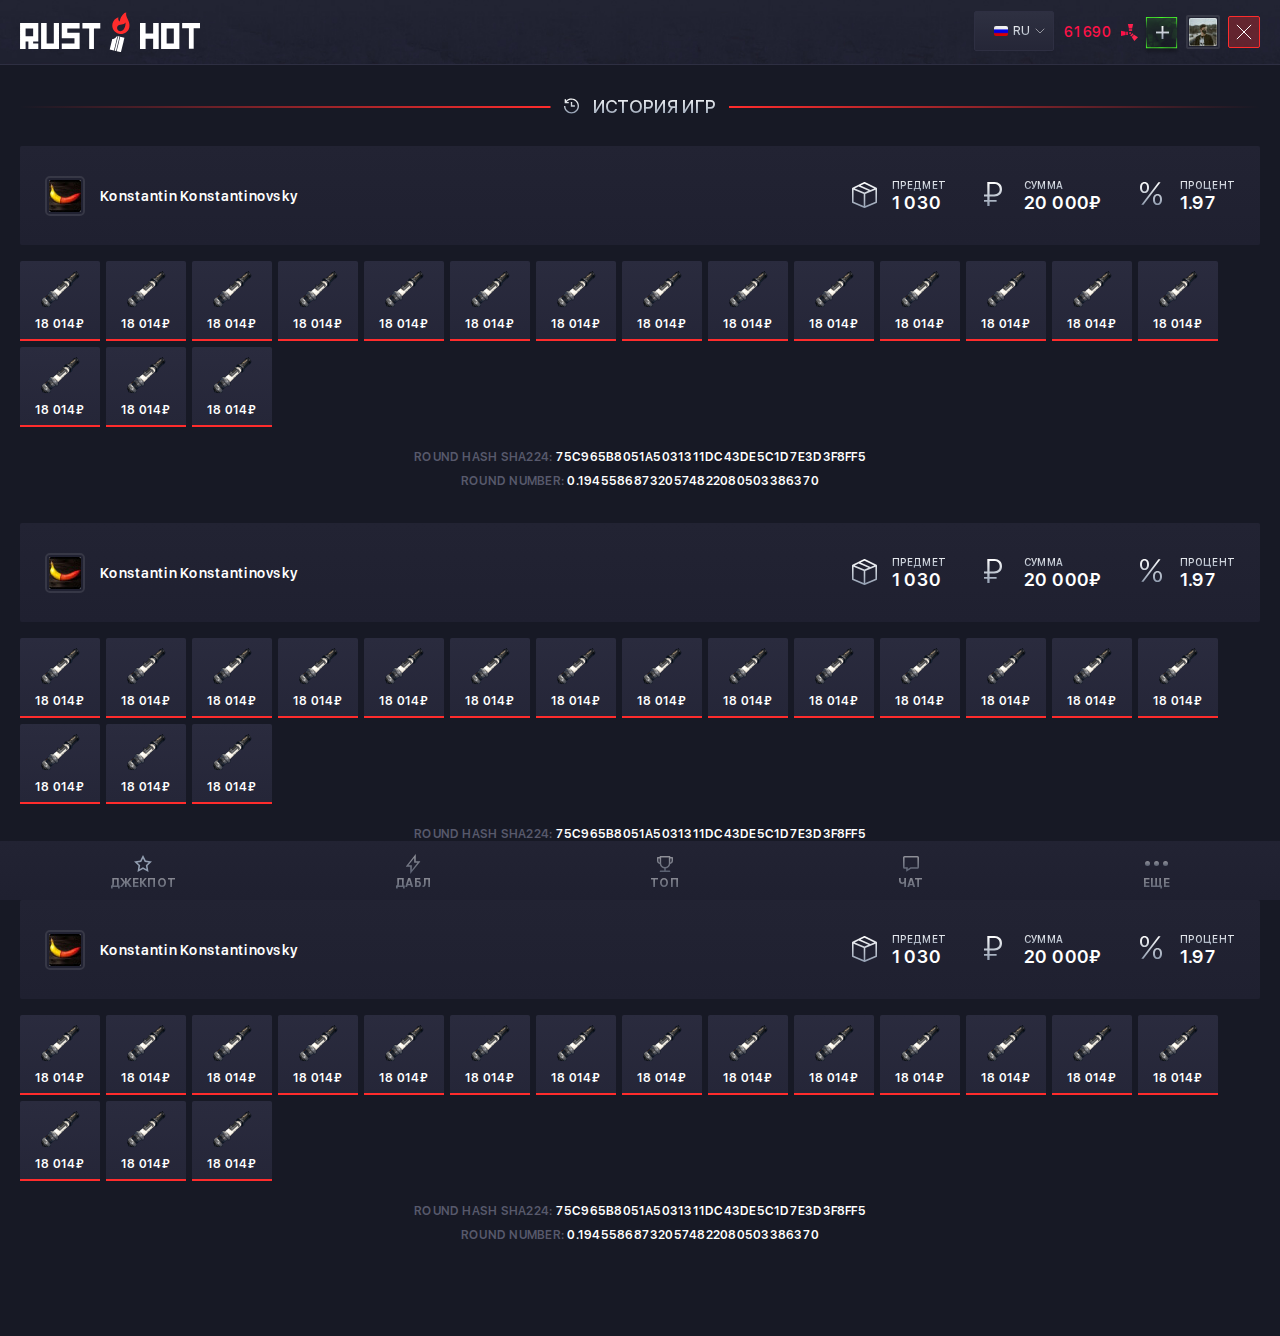
==== commit be079523: "Rusthot" ====
--- a/history.html
+++ b/history.html
@@ -503,7 +503,7 @@
 					<div class="history_wrapp">
 						<div class="history_title">
 							<div class="h_wrapp">
-								<h3><i class="clock_2"></i>история игр</h3>
+								<h3><span><i class="clock_2"></i></span><span>история игр</span></h3>
 							</div>
 						</div>
 						<div>
--- a/style.css
+++ b/style.css
@@ -2161,6 +2161,7 @@
     vertical-align: top;
     cursor: pointer;
     border: none;
+    margin: rgb(24, 163, 88);
     padding: 11px 20px 9px 20px;
     position: relative;
     font-weight: bold;
@@ -3288,6 +3289,7 @@
     display: -webkit-inline-flex;
     cursor: pointer;
     position: relative;
+    background: #FF2C2C;
     margin: 10px 0;
     padding: 10px 15px 10px 15px;
     border: 1px solid #FF2C2C;
@@ -3371,10 +3373,6 @@
 
 /*-- Section 1 - History Page --*/
 
-/*.history_wrapp {
-    padding-bottom: 80px;
-}*/
-
 .history_title {
     margin: 7px 0 29px 0;
 }
@@ -3383,6 +3381,7 @@
     display: flex;
     display: -webkit-flex;
     align-items: center;
+    -webkit-align-items: center;
 }
 
 .h_wrapp:before {
@@ -3420,7 +3419,7 @@
 .h_wrapp h3 i {
     margin-right: 13px;
     position: relative;
-    top: 1px;
+    top: 2px;
 }
 
 .clock_2 {
--- a/responsive.css
+++ b/responsive.css
@@ -345,6 +345,14 @@
 
 @media only screen and (max-width: 1590px) {
 
+	/*-- Header --*/
+
+	.main_nav li a {
+		padding: 0 27px;
+	}
+
+	/*-- /Header --*/
+
 	/*-- Section 1 - Jackpot Page --*/
 
 	.thumbnails_2 .thumb_2 {
@@ -420,10 +428,6 @@
 .lang_wrapp {
     width: 90px;
  }
-
-/*-- /Header --*/
-
-/*-- Header --*/
 
 .header_site {
 	position: fixed;
@@ -1959,6 +1963,18 @@
 
 	/*-- /Popups --*/
 
+	.chat_users_2 {
+	    margin: 0 -15px;
+	}
+
+	.inline_3 > div {
+	    padding: 7px 4px;
+	}
+
+	.file_cols span:nth-child(1) {
+	    width: 26px;
+	}
+
 }
 
 @media only screen and (max-width: 400px) {
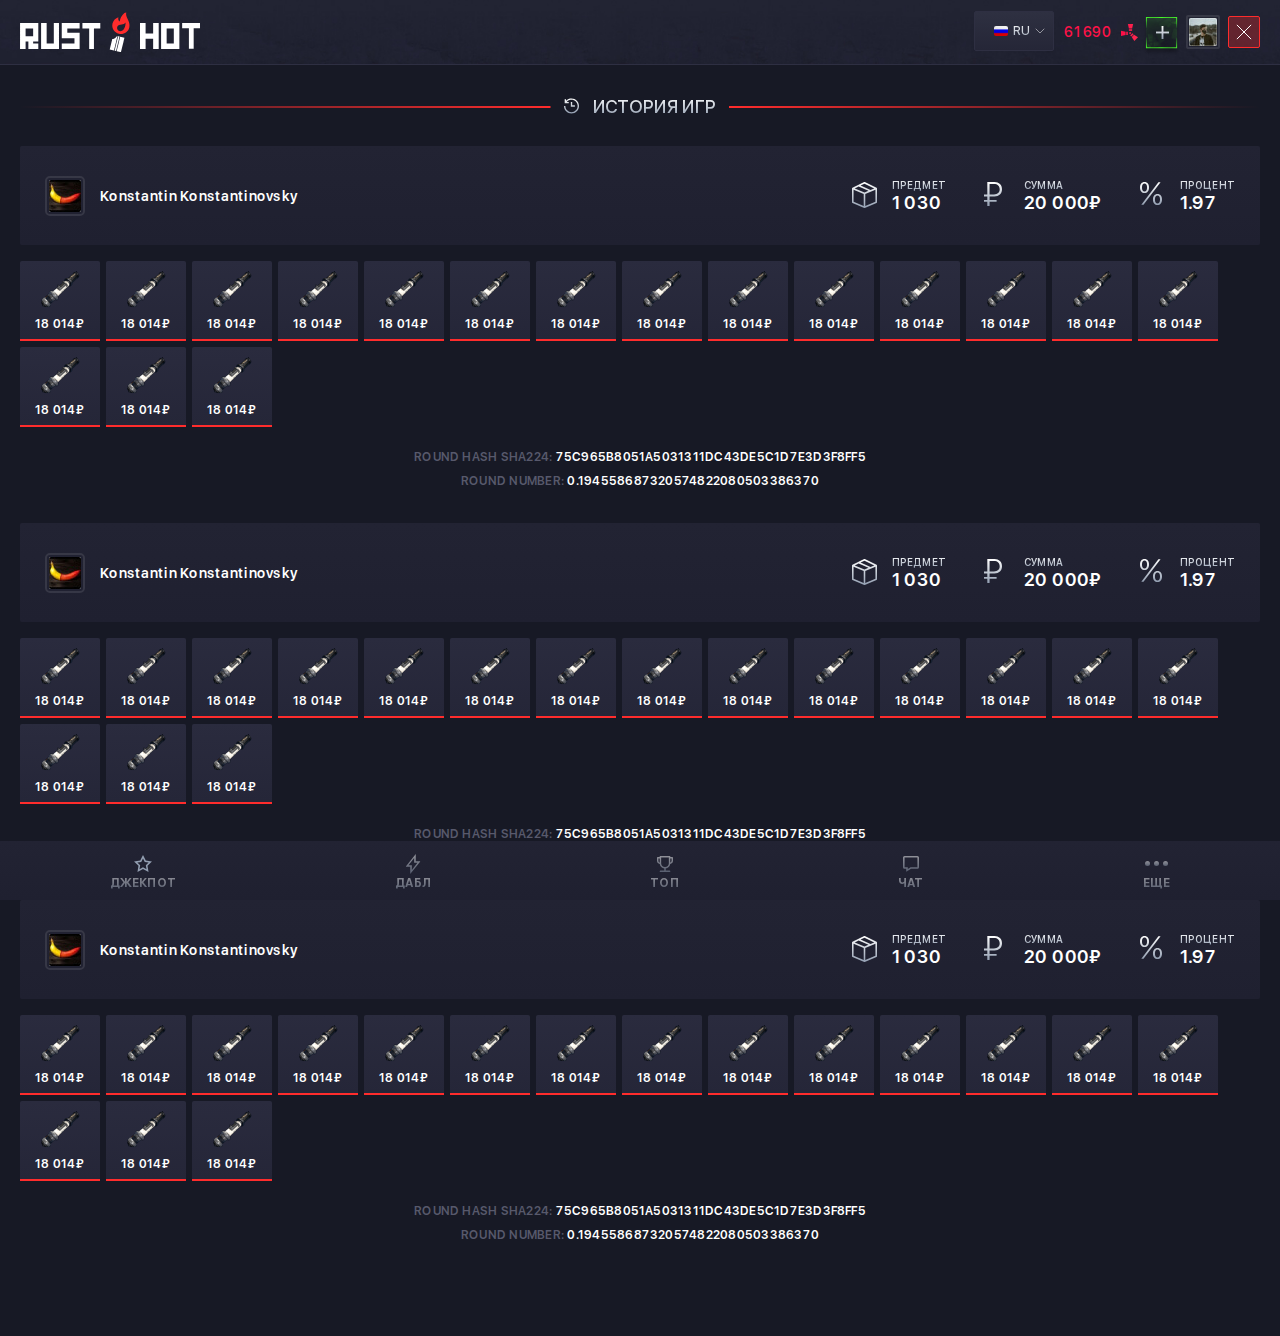
==== commit 7e197e4f: "Rusthot" ====
--- a/history.html
+++ b/history.html
@@ -503,7 +503,10 @@
 					<div class="history_wrapp">
 						<div class="history_title">
 							<div class="h_wrapp">
-								<h3><span><i class="clock_2"></i></span><span>история игр</span></h3>
+								<div class="hwrapp_inner">
+									<i class="clock_2"></i>
+									<h3>история игр</h3>
+								</div>
 							</div>
 						</div>
 						<div>
--- a/style.css
+++ b/style.css
@@ -3401,22 +3401,38 @@
     background: linear-gradient(90deg, #FF2C2C 0%, rgba(255, 44, 44, 0) 100%);
 }
 
+
 .h_wrapp h3 {
     display: inline-flex;
     display: -webkit-inline-flex;
-    padding: 0 13px;
+    /*padding: 0 13px;*/
     white-space: nowrap;
     font-weight: 500;
     font-size: 18px;
     line-height: 21px;
     letter-spacing: .02em;
     text-transform: uppercase;
-    background: linear-gradient(#FFFFFF, #929EB1);
+/*    background: linear-gradient(#FFFFFF, #929EB1);
+    background: -webkit-linear-gradient(#FFFFFF, #929EB1);*/
+
+background: rgb(255,255,255);
+background: -moz-linear-gradient(top,  rgba(255,255,255,1) 0%, rgba(146,158,177,1) 100%);
+background: -webkit-linear-gradient(top,  rgba(255,255,255,1) 0%,rgba(146,158,177,1) 100%);
+background: linear-gradient(to bottom,  rgba(255,255,255,1) 0%,rgba(146,158,177,1) 100%);
+filter: progid:DXImageTransform.Microsoft.gradient( startColorstr='#ffffff', endColorstr='#929eb1',GradientType=0 );
+
+
+
     -webkit-background-clip: text;
     -webkit-text-fill-color: transparent;
 }
 
-.h_wrapp h3 i {
+.hwrapp_inner {
+    display: flex;
+    padding: 0 13px;
+}
+
+.hwrapp_inner i {
     margin-right: 13px;
     position: relative;
     top: 2px;
@@ -3714,6 +3730,7 @@
     letter-spacing: .02em;
     text-transform: uppercase;
     background: linear-gradient(#FFFFFF, #929EB1);
+    background: -webkit-linear-gradient(#FFFFFF, #929EB1);
     -webkit-background-clip: text;
     -webkit-text-fill-color: transparent;
 }
